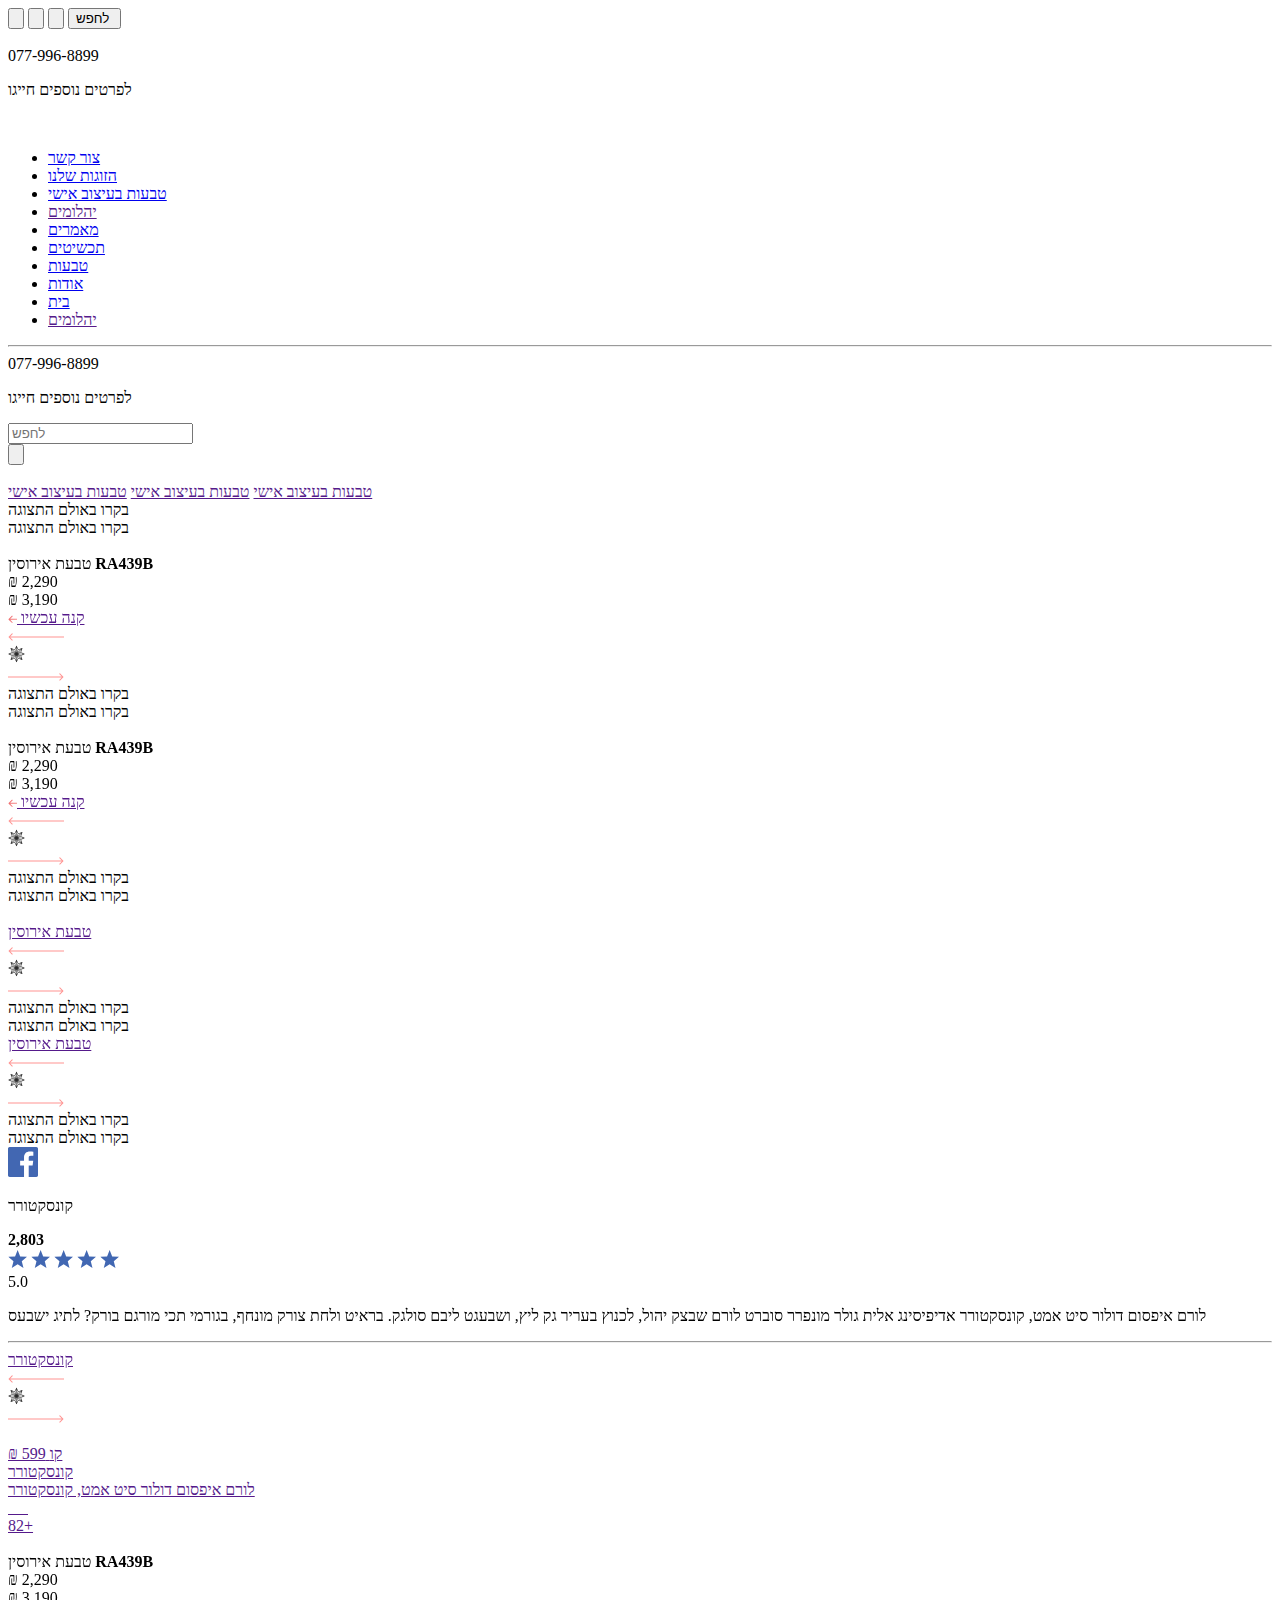
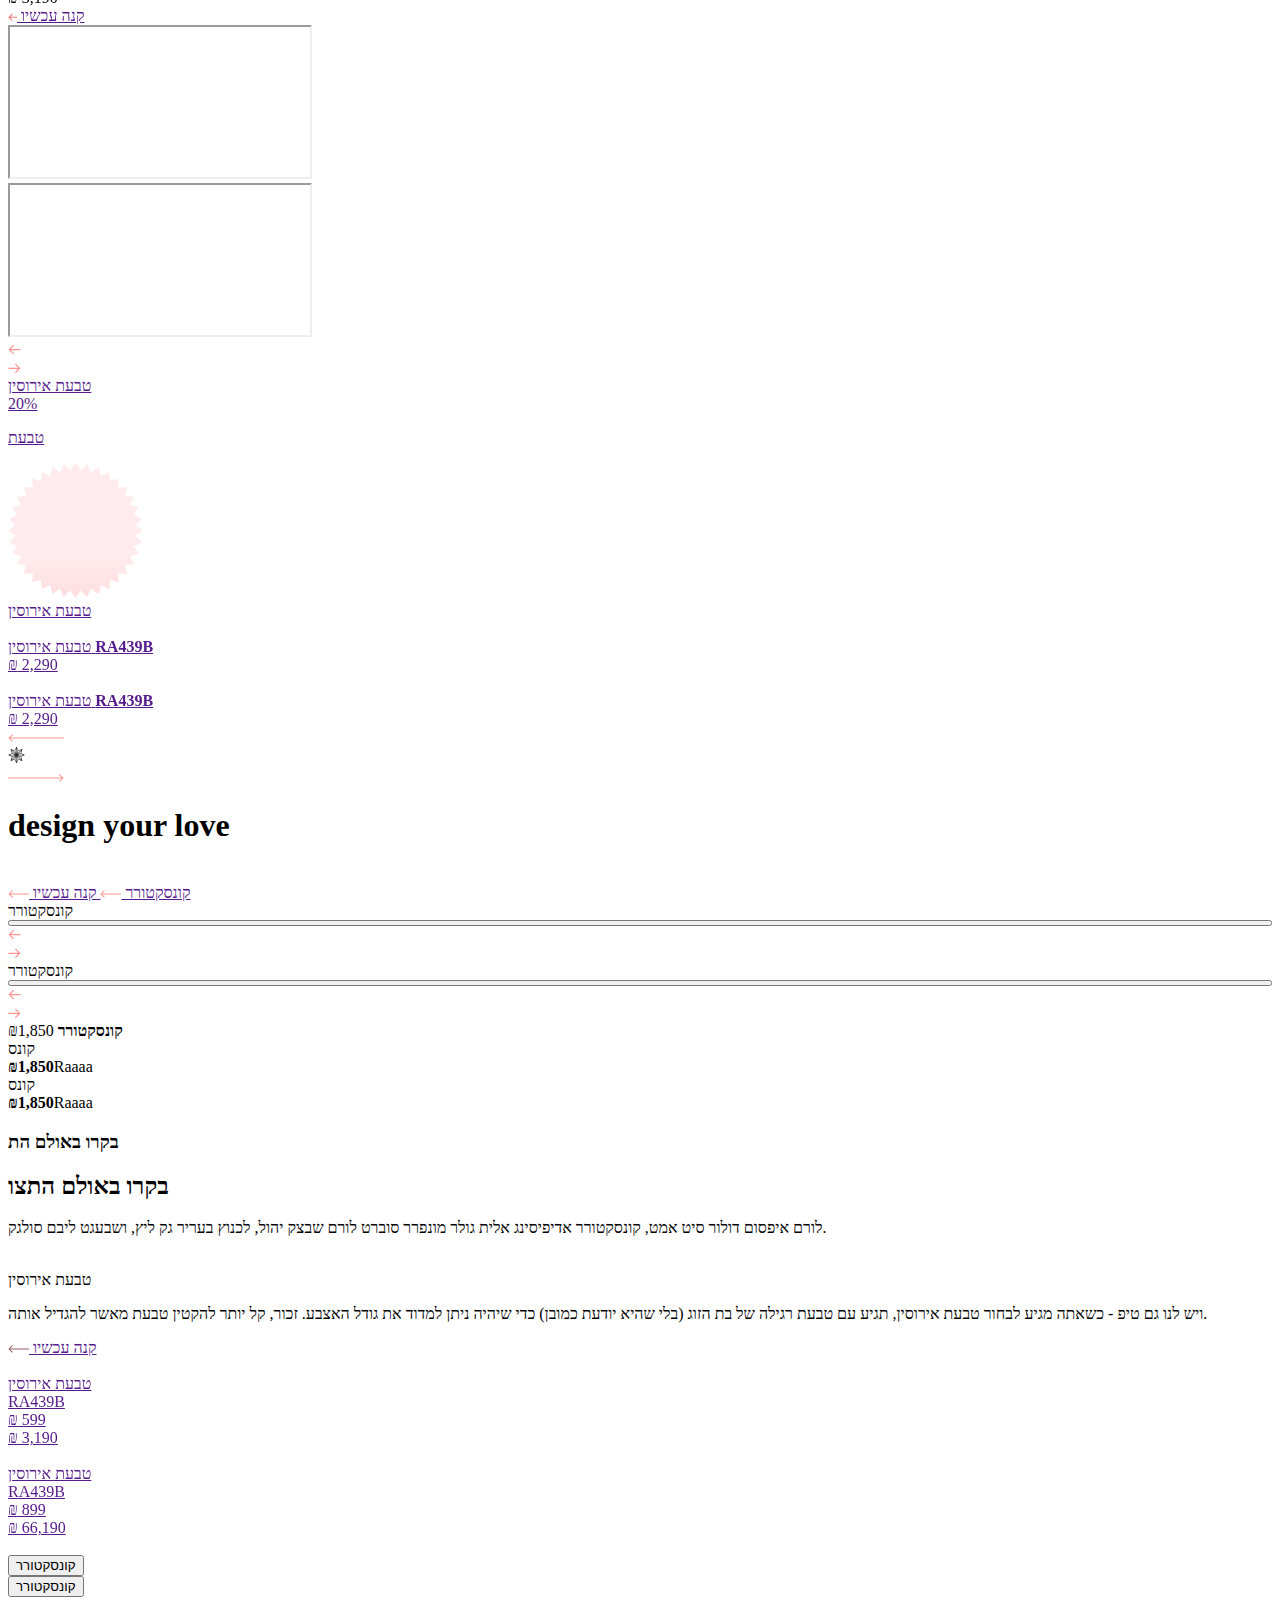
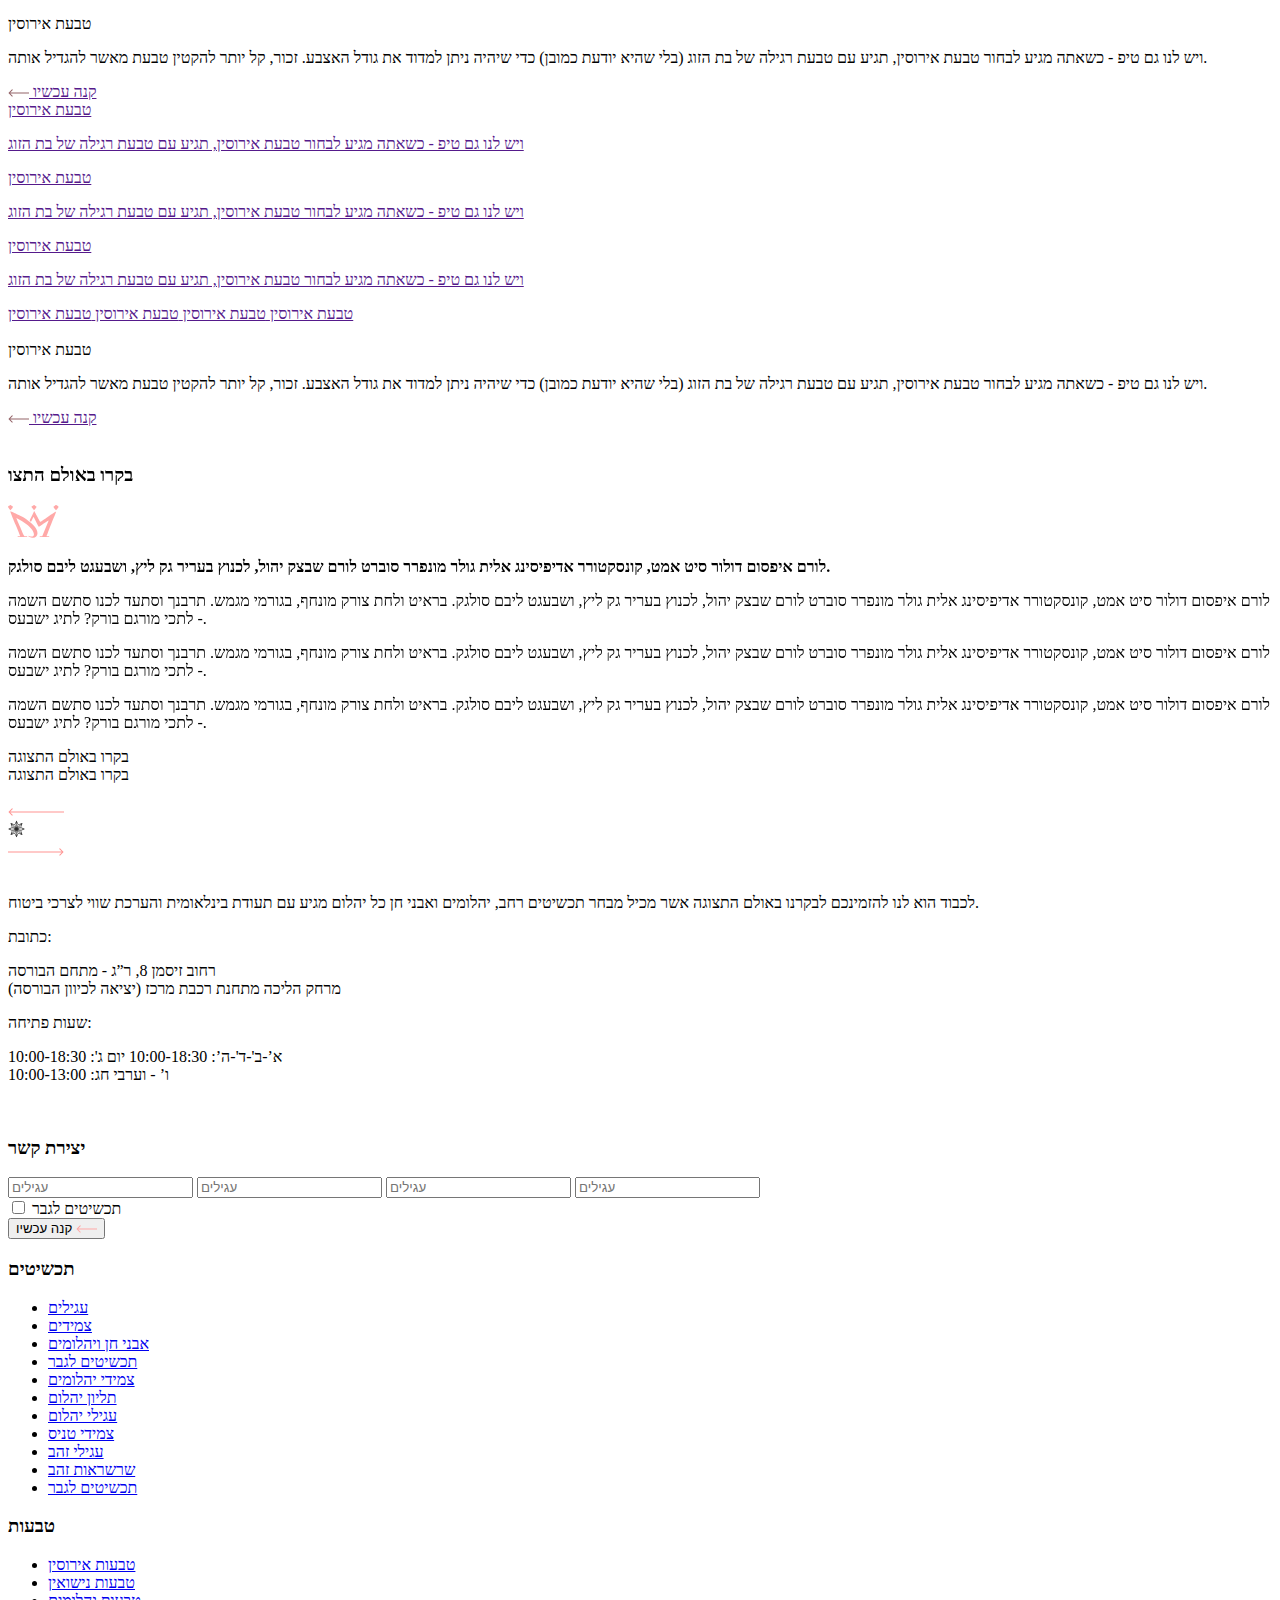
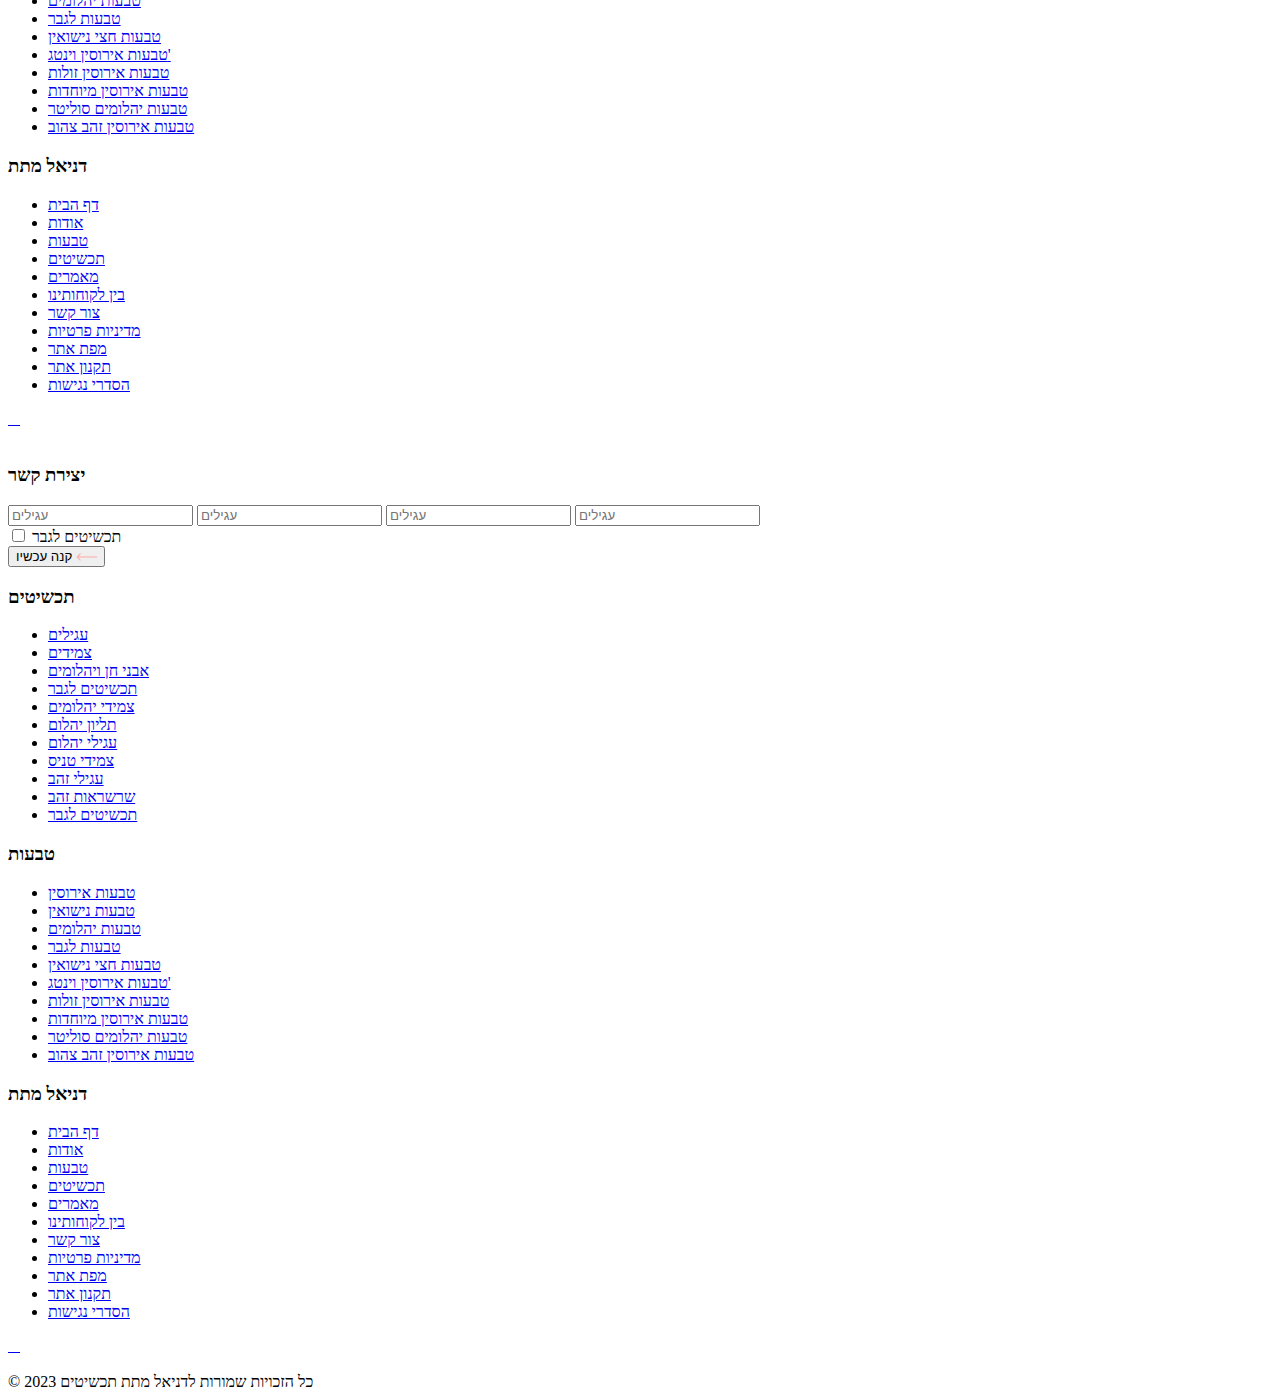
==== index.html @ 37c0168d "Add files via upload" ====
<!DOCTYPE html>
<html lang="iw">

<head>
    <meta charset="UTF-8">
    <meta name="viewport" content="width=device-width, initial-scale=1.0">
    <title>הזוגות שלנו - דניאל מתת</title>
    <link rel="stylesheet" href="https://vladhrytsaiuk.github.io/danielMatat/assets/style/null.css">
    <link rel="stylesheet" href="https://vladhrytsaiuk.github.io/danielMatat/assets/style/style.css">
    <link rel="stylesheet" href="https://vladhrytsaiuk.github.io/danielMatat/assets/style/adaptive.css">
    <link rel="stylesheet" href="https://vladhrytsaiuk.github.io/danielMatat/assets/style/header.css">
    <link rel="stylesheet" href="https://cdn.plyr.io/3.7.8/plyr.css" />
    <link rel="stylesheet" href="https://cdn.jsdelivr.net/npm/swiper@11/swiper-bundle.min.css" />
</head>

<body>
    <div class="wrapper">

        <header class="header">
            <div class="header__container">
                <div class="header__panel">
                    <button class="header__panel-icon pc">
                        <img src="https://vladhrytsaiuk.github.io/danielMatat/assets/media/panel/1.webp" alt=""
                            class="panel-icon" id="accessibility-icon">
                    </button>
                    <button class="header__panel-icon">
                        <img src="https://vladhrytsaiuk.github.io/danielMatat/assets/media/panel/2.webp" alt=""
                            class="panel-icon" id="basket-icon">
                    </button>
                    <button class="header__panel-icon">
                        <img src="https://vladhrytsaiuk.github.io/danielMatat/assets/media/panel/3.webp" alt=""
                            class="panel-icon" id="like-icon">
                    </button>
                    <button class="header__panel-icon pc">
                        לחפש
                        <img src="https://vladhrytsaiuk.github.io/danielMatat/assets/media/panel/4.webp" alt=""
                            class="panel-icon" id="search-icon">
                    </button>

                </div>
                <a href="" class="header__logo">
                    <img src="https://vladhrytsaiuk.github.io/danielMatat/assets/media/logo/logo.webp" alt=""
                        class="header__logo">
                </a>
                <div class="header__phone pc">
                    <span>077-996-8899</span>
                    <p>לפרטים נוספים חייגו</p>
                </div>
                <div class="header_btn-menu">
                    <div class="menu__icon">
                        <span></span>
                    </div>
                </div>

            </div>
            <div class="header__hr pc">
                <img src="https://vladhrytsaiuk.github.io/danielMatat/assets/media/panel/5.webp" alt=""
                    class="header__hr">
            </div>

            <div class="header__container header__container-menu">


                <div class="header__menu menu">

                    <nav class="menu__body">
                        <ul class="menu__list">
                            <li><a data-goto='' href="#" class="menu__link">צור קשר</a></li>
                            <li><a data-goto='' href="#" class="menu__link">הזוגות שלנו</a></li>
                            <li><a data-goto='' href="#" class="menu__link">טבעות בעיצוב אישי</a></li>
                            <li><a href="" class="menu__link">יהלומים</a></li>
                            <li><a data-goto='' href="#" class="menu__link">מאמרים</a></li>
                            <li><a data-goto='' href="#" class="menu__link">תכשיטים</a></li>
                            <li><a data-goto='' href="#" class="menu__link">טבעות</a></li>
                            <li><a data-goto='' href="#" class="menu__link">אודות</a></li>
                            <li><a data-goto='' href="#" class="menu__link">בית</a></li>
                            <!-- <li>
                                <a href="" class="menu__link">Сторінка 1</a>
                                <span class="menu__arrow"></span>
                                <ul class="menu__sub-list">
                                    <li><a href='' class='menu__sub-link'>Розділ сторінки 1</a></li>
                                    <li><a href='' class='menu__sub-link'>Розділ сторінки 2</a></li>
                                    <li><a href='' class='menu__sub-link'>Розділ сторінки 3</a></li>
                                </ul>
                            </li> -->
                            <li>
                                <a href="" class="menu__link">יהלומים</a>
                            </li>
                        </ul>
                        <hr class="header_hr-menu mobi">
                        <div class="header__phone header__phone_mobi mobi">
                            <span>077-996-8899</span>
                            <p>לפרטים נוספים חייגו</p>

                        </div>
                        <div class="input_search-box mobi">
                            <input class="input_search" placeholder="לחפש">

                            <img src="https://vladhrytsaiuk.github.io/danielMatat/assets/media/panel/4.webp" alt=""
                                class="panel-icon" id="search-icon">

                        </div>


                    </nav>

                </div>
            </div>
            <button class="header__panel-icon accessibility-icon mobi">
                <img src="https://vladhrytsaiuk.github.io/danielMatat/assets/media/panel/1.webp" alt=""
                    class="panel-icon" id="accessibility-icon">
            </button>
        </header>
        <main>
            <section class="main-banner">
                <img src="https://vladhrytsaiuk.github.io/danielMatat/assets/media/main_banner/banner.webp" alt=""
                    class="pc">
                <img src="https://vladhrytsaiuk.github.io/danielMatat/assets/media/main_banner/banner_mobi.webp" alt=""
                    class="mobi">
                <div class="main__buttons">
                    <a href="" class="main_button">טבעות בעיצוב אישי</a>
                    <a href="" class="main_button">טבעות בעיצוב אישי</a>
                    <a href="" class="main_button pc">טבעות בעיצוב אישי</a>
                </div>

            </section>
            <section class="main_slider">
                <div>
                    <div class="slider-title">בקרו באולם התצוגה</div>
                    <div class="slider-description">בקרו באולם התצוגה</div>
                    <!-- Slider main container -->
                    <div class="swiper main_slider-1">
                        <!-- Additional required wrapper -->
                        <div class="swiper-wrapper">
                            <!-- Slides -->
                            <div class="swiper-slide card-body">
                                <img src="https://vladhrytsaiuk.github.io/danielMatat/assets/media/slider/1/1.webp"
                                    alt="" class="card-photo">
                                <div class="card-info">
                                    <div class="card-title">טבעת אירוסין <b>RA439B</b></div>
                                    <div class="card-price">
                                        <div class="card-price"><span>₪</span> 2,290</div>
                                        <div class="card-price-discount">₪ 3,190</div>
                                    </div>
                                    <a href="" class="card-button">
                                        <svg width="9" height="8" viewBox="0 0 9 8" fill="none"
                                            xmlns="http://www.w3.org/2000/svg">
                                            <path
                                                d="M0.646446 3.96041C0.451184 4.15567 0.451184 4.47226 0.646446 4.66752L3.82843 7.8495C4.02369 8.04476 4.34027 8.04476 4.53553 7.8495C4.7308 7.65424 4.7308 7.33765 4.53553 7.14239L1.70711 4.31396L4.53553 1.48554C4.7308 1.29028 4.7308 0.973693 4.53553 0.778431C4.34027 0.583169 4.02369 0.583169 3.82843 0.778431L0.646446 3.96041ZM9 3.81396L1 3.81396V4.81396L9 4.81396V3.81396Z"
                                                fill="url(#paint0_linear_0_250)" />
                                            <defs>
                                                <linearGradient id="paint0_linear_0_250" x1="10.75" y1="6.31396"
                                                    x2="-1.18173" y2="4.28014" gradientUnits="userSpaceOnUse">
                                                    <stop stop-color="#FFABAA" />
                                                    <stop offset="0.0001" stop-color="#FB9192" />
                                                    <stop offset="1" stop-color="#ED6869" />
                                                </linearGradient>
                                            </defs>
                                        </svg>

                                        קנה עכשיו

                                    </a>
                                </div>


                            </div>
                            <div class="swiper-slide card-body">
                                <img src="https://vladhrytsaiuk.github.io/danielMatat/assets/media/slider/1/1.webp"
                                    alt="" class="card-photo">
                                <div class="card-info">
                                    <div class="card-title">טבעת אירוסין <b>RA439B</b></div>
                                    <div class="card-price">
                                        <div class="card-price"><span>₪</span> 2,290</div>
                                        <div class="card-price-discount">₪ 3,190</div>
                                    </div>
                                    <a href="" class="card-button">
                                        <svg width="9" height="8" viewBox="0 0 9 8" fill="none"
                                            xmlns="http://www.w3.org/2000/svg">
                                            <path
                                                d="M0.646446 3.96041C0.451184 4.15567 0.451184 4.47226 0.646446 4.66752L3.82843 7.8495C4.02369 8.04476 4.34027 8.04476 4.53553 7.8495C4.7308 7.65424 4.7308 7.33765 4.53553 7.14239L1.70711 4.31396L4.53553 1.48554C4.7308 1.29028 4.7308 0.973693 4.53553 0.778431C4.34027 0.583169 4.02369 0.583169 3.82843 0.778431L0.646446 3.96041ZM9 3.81396L1 3.81396V4.81396L9 4.81396V3.81396Z"
                                                fill="url(#paint0_linear_0_250)" />
                                            <defs>
                                                <linearGradient id="paint0_linear_0_250" x1="10.75" y1="6.31396"
                                                    x2="-1.18173" y2="4.28014" gradientUnits="userSpaceOnUse">
                                                    <stop stop-color="#FFABAA" />
                                                    <stop offset="0.0001" stop-color="#FB9192" />
                                                    <stop offset="1" stop-color="#ED6869" />
                                                </linearGradient>
                                            </defs>
                                        </svg>

                                        קנה עכשיו

                                    </a>
                                </div>


                            </div>
                            <div class="swiper-slide card-body">
                                <img src="https://vladhrytsaiuk.github.io/danielMatat/assets/media/slider/1/1.webp"
                                    alt="" class="card-photo">
                                <div class="card-info">
                                    <div class="card-title">טבעת אירוסין <b>RA439B</b></div>
                                    <div class="card-price">
                                        <div class="card-price"><span>₪</span> 2,290</div>
                                        <div class="card-price-discount">₪ 3,190</div>
                                    </div>
                                    <a href="" class="card-button">
                                        <svg width="9" height="8" viewBox="0 0 9 8" fill="none"
                                            xmlns="http://www.w3.org/2000/svg">
                                            <path
                                                d="M0.646446 3.96041C0.451184 4.15567 0.451184 4.47226 0.646446 4.66752L3.82843 7.8495C4.02369 8.04476 4.34027 8.04476 4.53553 7.8495C4.7308 7.65424 4.7308 7.33765 4.53553 7.14239L1.70711 4.31396L4.53553 1.48554C4.7308 1.29028 4.7308 0.973693 4.53553 0.778431C4.34027 0.583169 4.02369 0.583169 3.82843 0.778431L0.646446 3.96041ZM9 3.81396L1 3.81396V4.81396L9 4.81396V3.81396Z"
                                                fill="#FFABAA" />

                                        </svg>

                                        קנה עכשיו

                                    </a>
                                </div>


                            </div>
                            <div class="swiper-slide card-body">
                                <img src="https://vladhrytsaiuk.github.io/danielMatat/assets/media/slider/1/1.webp"
                                    alt="" class="card-photo">
                                <div class="card-info">
                                    <div class="card-title">טבעת אירוסין <b>RA439B</b></div>
                                    <div class="card-price">
                                        <div class="card-price"><span>₪</span> 2,290</div>
                                        <div class="card-price-discount">₪ 3,190</div>
                                    </div>
                                    <a href="" class="card-button">
                                        <svg width="9" height="8" viewBox="0 0 9 8" fill="none"
                                            xmlns="http://www.w3.org/2000/svg">
                                            <path
                                                d="M0.646446 3.96041C0.451184 4.15567 0.451184 4.47226 0.646446 4.66752L3.82843 7.8495C4.02369 8.04476 4.34027 8.04476 4.53553 7.8495C4.7308 7.65424 4.7308 7.33765 4.53553 7.14239L1.70711 4.31396L4.53553 1.48554C4.7308 1.29028 4.7308 0.973693 4.53553 0.778431C4.34027 0.583169 4.02369 0.583169 3.82843 0.778431L0.646446 3.96041ZM9 3.81396L1 3.81396V4.81396L9 4.81396V3.81396Z"
                                                fill="url(#paint0_linear_0_250)" />
                                            <defs>
                                                <linearGradient id="paint0_linear_0_250" x1="10.75" y1="6.31396"
                                                    x2="-1.18173" y2="4.28014" gradientUnits="userSpaceOnUse">
                                                    <stop stop-color="#FFABAA" />
                                                    <stop offset="0.0001" stop-color="#FB9192" />
                                                    <stop offset="1" stop-color="#ED6869" />
                                                </linearGradient>
                                            </defs>
                                        </svg>

                                        קנה עכשיו

                                    </a>
                                </div>


                            </div>
                            <div class="swiper-slide card-body">
                                <img src="https://vladhrytsaiuk.github.io/danielMatat/assets/media/slider/1/1.webp"
                                    alt="" class="card-photo">
                                <div class="card-info">
                                    <div class="card-title">טבעת אירוסין <b>RA439B</b></div>
                                    <div class="card-price">
                                        <div class="card-price"><span>₪</span> 2,290</div>
                                        <div class="card-price-discount">₪ 3,190</div>
                                    </div>
                                    <a href="" class="card-button">
                                        <svg width="9" height="8" viewBox="0 0 9 8" fill="none"
                                            xmlns="http://www.w3.org/2000/svg">
                                            <path
                                                d="M0.646446 3.96041C0.451184 4.15567 0.451184 4.47226 0.646446 4.66752L3.82843 7.8495C4.02369 8.04476 4.34027 8.04476 4.53553 7.8495C4.7308 7.65424 4.7308 7.33765 4.53553 7.14239L1.70711 4.31396L4.53553 1.48554C4.7308 1.29028 4.7308 0.973693 4.53553 0.778431C4.34027 0.583169 4.02369 0.583169 3.82843 0.778431L0.646446 3.96041ZM9 3.81396L1 3.81396V4.81396L9 4.81396V3.81396Z"
                                                fill="url(#paint0_linear_0_250)" />
                                            <defs>
                                                <linearGradient id="paint0_linear_0_250" x1="10.75" y1="6.31396"
                                                    x2="-1.18173" y2="4.28014" gradientUnits="userSpaceOnUse">
                                                    <stop stop-color="#FFABAA" />
                                                    <stop offset="0.0001" stop-color="#FB9192" />
                                                    <stop offset="1" stop-color="#ED6869" />
                                                </linearGradient>
                                            </defs>
                                        </svg>

                                        קנה עכשיו

                                    </a>
                                </div>


                            </div>
                            <div class="swiper-slide card-body">
                                <img src="https://vladhrytsaiuk.github.io/danielMatat/assets/media/slider/1/1.webp"
                                    alt="" class="card-photo">
                                <div class="card-info">
                                    <div class="card-title">טבעת אירוסין <b>RA439B</b></div>
                                    <div class="card-price">
                                        <div class="card-price"><span>₪</span> 2,290</div>
                                        <div class="card-price-discount">₪ 3,190</div>
                                    </div>
                                    <a href="" class="card-button">
                                        <svg width="9" height="8" viewBox="0 0 9 8" fill="none"
                                            xmlns="http://www.w3.org/2000/svg">
                                            <path
                                                d="M0.646446 3.96041C0.451184 4.15567 0.451184 4.47226 0.646446 4.66752L3.82843 7.8495C4.02369 8.04476 4.34027 8.04476 4.53553 7.8495C4.7308 7.65424 4.7308 7.33765 4.53553 7.14239L1.70711 4.31396L4.53553 1.48554C4.7308 1.29028 4.7308 0.973693 4.53553 0.778431C4.34027 0.583169 4.02369 0.583169 3.82843 0.778431L0.646446 3.96041ZM9 3.81396L1 3.81396V4.81396L9 4.81396V3.81396Z"
                                                fill="url(#paint0_linear_0_250)" />
                                            <defs>
                                                <linearGradient id="paint0_linear_0_250" x1="10.75" y1="6.31396"
                                                    x2="-1.18173" y2="4.28014" gradientUnits="userSpaceOnUse">
                                                    <stop stop-color="#FFABAA" />
                                                    <stop offset="0.0001" stop-color="#FB9192" />
                                                    <stop offset="1" stop-color="#ED6869" />
                                                </linearGradient>
                                            </defs>
                                        </svg>

                                        קנה עכשיו

                                    </a>
                                </div>


                            </div>
                            <div class="swiper-slide card-body">
                                <img src="https://vladhrytsaiuk.github.io/danielMatat/assets/media/slider/1/1.webp"
                                    alt="" class="card-photo">
                                <div class="card-info">
                                    <div class="card-title">טבעת אירוסין <b>RA439B</b></div>
                                    <div class="card-price">
                                        <div class="card-price"><span>₪</span> 2,290</div>
                                        <div class="card-price-discount">₪ 3,190</div>
                                    </div>
                                    <a href="" class="card-button">
                                        <svg width="9" height="8" viewBox="0 0 9 8" fill="none"
                                            xmlns="http://www.w3.org/2000/svg">
                                            <path
                                                d="M0.646446 3.96041C0.451184 4.15567 0.451184 4.47226 0.646446 4.66752L3.82843 7.8495C4.02369 8.04476 4.34027 8.04476 4.53553 7.8495C4.7308 7.65424 4.7308 7.33765 4.53553 7.14239L1.70711 4.31396L4.53553 1.48554C4.7308 1.29028 4.7308 0.973693 4.53553 0.778431C4.34027 0.583169 4.02369 0.583169 3.82843 0.778431L0.646446 3.96041ZM9 3.81396L1 3.81396V4.81396L9 4.81396V3.81396Z"
                                                fill="url(#paint0_linear_0_250)" />
                                            <defs>
                                                <linearGradient id="paint0_linear_0_250" x1="10.75" y1="6.31396"
                                                    x2="-1.18173" y2="4.28014" gradientUnits="userSpaceOnUse">
                                                    <stop stop-color="#FFABAA" />
                                                    <stop offset="0.0001" stop-color="#FB9192" />
                                                    <stop offset="1" stop-color="#ED6869" />
                                                </linearGradient>
                                            </defs>
                                        </svg>

                                        קנה עכשיו

                                    </a>
                                </div>


                            </div>
                            <div class="swiper-slide card-body">
                                <img src="https://vladhrytsaiuk.github.io/danielMatat/assets/media/slider/1/1.webp"
                                    alt="" class="card-photo">
                                <div class="card-info">
                                    <div class="card-title">טבעת אירוסין <b>RA439B</b></div>
                                    <div class="card-price">
                                        <div class="card-price"><span>₪</span> 2,290</div>
                                        <div class="card-price-discount">₪ 3,190</div>
                                    </div>
                                    <a href="" class="card-button">
                                        <svg width="9" height="8" viewBox="0 0 9 8" fill="none"
                                            xmlns="http://www.w3.org/2000/svg">
                                            <path
                                                d="M0.646446 3.96041C0.451184 4.15567 0.451184 4.47226 0.646446 4.66752L3.82843 7.8495C4.02369 8.04476 4.34027 8.04476 4.53553 7.8495C4.7308 7.65424 4.7308 7.33765 4.53553 7.14239L1.70711 4.31396L4.53553 1.48554C4.7308 1.29028 4.7308 0.973693 4.53553 0.778431C4.34027 0.583169 4.02369 0.583169 3.82843 0.778431L0.646446 3.96041ZM9 3.81396L1 3.81396V4.81396L9 4.81396V3.81396Z"
                                                fill="url(#paint0_linear_0_250)" />
                                            <defs>
                                                <linearGradient id="paint0_linear_0_250" x1="10.75" y1="6.31396"
                                                    x2="-1.18173" y2="4.28014" gradientUnits="userSpaceOnUse">
                                                    <stop stop-color="#FFABAA" />
                                                    <stop offset="0.0001" stop-color="#FB9192" />
                                                    <stop offset="1" stop-color="#ED6869" />
                                                </linearGradient>
                                            </defs>
                                        </svg>

                                        קנה עכשיו

                                    </a>
                                </div>


                            </div>
                            <div class="swiper-slide card-body">
                                <img src="https://vladhrytsaiuk.github.io/danielMatat/assets/media/slider/1/1.webp"
                                    alt="" class="card-photo">
                                <div class="card-info">
                                    <div class="card-title">טבעת אירוסין <b>RA439B</b></div>
                                    <div class="card-price">
                                        <div class="card-price"><span>₪</span> 2,290</div>
                                        <div class="card-price-discount">₪ 3,190</div>
                                    </div>
                                    <a href="" class="card-button">
                                        <svg width="9" height="8" viewBox="0 0 9 8" fill="none"
                                            xmlns="http://www.w3.org/2000/svg">
                                            <path
                                                d="M0.646446 3.96041C0.451184 4.15567 0.451184 4.47226 0.646446 4.66752L3.82843 7.8495C4.02369 8.04476 4.34027 8.04476 4.53553 7.8495C4.7308 7.65424 4.7308 7.33765 4.53553 7.14239L1.70711 4.31396L4.53553 1.48554C4.7308 1.29028 4.7308 0.973693 4.53553 0.778431C4.34027 0.583169 4.02369 0.583169 3.82843 0.778431L0.646446 3.96041ZM9 3.81396L1 3.81396V4.81396L9 4.81396V3.81396Z"
                                                fill="url(#paint0_linear_0_250)" />
                                            <defs>
                                                <linearGradient id="paint0_linear_0_250" x1="10.75" y1="6.31396"
                                                    x2="-1.18173" y2="4.28014" gradientUnits="userSpaceOnUse">
                                                    <stop stop-color="#FFABAA" />
                                                    <stop offset="0.0001" stop-color="#FB9192" />
                                                    <stop offset="1" stop-color="#ED6869" />
                                                </linearGradient>
                                            </defs>
                                        </svg>

                                        קנה עכשיו

                                    </a>
                                </div>


                            </div>

                        </div>
                        <div class="main-navigation pc">
                            <div class="main_slider-1-prev arrow_slider">
                                <svg width="56" height="8" viewBox="0 0 56 8" fill="none"
                                    xmlns="http://www.w3.org/2000/svg">
                                    <path
                                        d="M0.646447 3.64644C0.451184 3.8417 0.451184 4.15829 0.646447 4.35355L3.82843 7.53553C4.02369 7.73079 4.34027 7.73079 4.53553 7.53553C4.7308 7.34027 4.7308 7.02368 4.53553 6.82842L1.70711 4L4.53553 1.17157C4.7308 0.976306 4.7308 0.659724 4.53553 0.464462C4.34027 0.269199 4.02369 0.269199 3.82843 0.464462L0.646447 3.64644ZM56 3.5L1 3.5L1 4.5L56 4.5L56 3.5Z"
                                        fill="#FF9492" />
                                </svg>

                            </div>
                            <svg width="17" height="18" viewBox="0 0 17 18" fill="none"
                                xmlns="http://www.w3.org/2000/svg">
                                <path
                                    d="M16.4912 8.74326L13.0705 7.16475L14.3889 3.46982C14.4732 3.25537 14.2447 3.02686 14.0303 3.11123L10.3354 4.42959L8.75683 1.00889C8.71113 0.899902 8.60566 0.847168 8.50019 0.847168C8.39473 0.847168 8.28926 0.899902 8.24355 1.00889L6.66504 4.42959L2.97012 3.11123C2.75566 3.02686 2.52715 3.25537 2.61152 3.46982L3.92988 7.16475L0.50918 8.74326C0.291211 8.83467 0.291211 9.16514 0.50918 9.25654L3.92988 10.8351L2.61152 14.53C2.52715 14.7444 2.75566 14.9729 2.97012 14.8886L6.66504 13.5702L8.24355 16.9909C8.28926 17.0999 8.39473 17.1526 8.50019 17.1526C8.60566 17.1526 8.71113 17.0999 8.75683 16.9909L10.3354 13.5702L14.0303 14.8886C14.2447 14.9729 14.4732 14.7444 14.3889 14.53L13.0705 10.8351L16.4912 9.25654C16.7092 9.16514 16.7092 8.83467 16.4912 8.74326ZM6.59824 5.00264L7.73027 7.83271L3.95801 4.06045L6.59824 5.00264ZM3.56074 4.45772L7.33301 8.22998L4.50293 7.09795L3.56074 4.45772ZM4.28848 7.61826L7.03769 8.71865H1.90488L4.28848 7.61826ZM1.90488 9.28115H7.03769L4.28848 10.3815L1.90488 9.28115ZM4.50293 10.9019L7.33301 9.76982L3.56074 13.5421L4.50293 10.9019ZM6.59824 12.9972L3.95801 13.9394L7.73027 10.1671L6.59824 12.9972ZM8.21894 15.5952L7.11855 13.2116L8.21894 10.4624V15.5952ZM8.21894 7.54092L7.11855 4.7917L8.21894 2.40459V7.54092ZM12.4975 7.09795L9.66738 8.22998L13.4396 4.45772L12.4975 7.09795ZM10.4021 5.00264L13.0424 4.06045L9.27012 7.83271L10.4021 5.00264ZM8.78144 2.40459L9.88183 4.78818L8.78144 7.54092V2.40459ZM8.78144 15.5952V10.4624L9.88183 13.2116L8.78144 15.5952ZM10.4021 12.9972L9.27012 10.1671L13.0424 13.9394L10.4021 12.9972ZM13.4396 13.5421L9.66738 9.76982L12.4975 10.9019L13.4396 13.5421ZM12.7119 10.3815L9.95918 9.28115H15.092L12.7119 10.3815ZM9.95918 8.71865L12.7084 7.61826L15.092 8.71865H9.95918Z"
                                    fill="#292929" />
                            </svg>

                            <div class="main_slider-1-next arrow_slider">
                                <svg width="56" height="8" viewBox="0 0 56 8" fill="none"
                                    xmlns="http://www.w3.org/2000/svg">
                                    <path
                                        d="M55.3536 4.35356C55.5488 4.1583 55.5488 3.84171 55.3536 3.64645L52.1716 0.464471C51.9763 0.269208 51.6597 0.269208 51.4645 0.464471C51.2692 0.659733 51.2692 0.976315 51.4645 1.17158L54.2929 4L51.4645 6.82843C51.2692 7.02369 51.2692 7.34028 51.4645 7.53554C51.6597 7.7308 51.9763 7.7308 52.1716 7.53554L55.3536 4.35356ZM-4.37114e-08 4.5L55 4.5L55 3.5L4.37114e-08 3.5L-4.37114e-08 4.5Z"
                                        fill="#FF9492" />
                                </svg>

                            </div>
                        </div>
                        <div class="main-pagination-1 main-pagination mobi"></div>



                    </div>
                </div>
                <div>
                    <div class="slider-title pc">בקרו באולם התצוגה</div>
                    <div class="slider-description pc">בקרו באולם התצוגה</div>
                    <div class="swiper main_slider-2 pc">
                        <!-- Additional required wrapper -->
                        <div class="swiper-wrapper">
                            <!-- Slides -->
                            <div class="swiper-slide card-body">
                                <img src="https://vladhrytsaiuk.github.io/danielMatat/assets/media/slider/1/1.webp"
                                    alt="" class="card-photo">
                                <div class="card-info">
                                    <div class="card-title">טבעת אירוסין <b>RA439B</b></div>
                                    <div class="card-price">
                                        <div class="card-price"><span>₪</span> 2,290</div>
                                        <div class="card-price-discount">₪ 3,190</div>
                                    </div>
                                    <a href="" class="card-button">
                                        <svg width="9" height="8" viewBox="0 0 9 8" fill="none"
                                            xmlns="http://www.w3.org/2000/svg">
                                            <path
                                                d="M0.646446 3.96041C0.451184 4.15567 0.451184 4.47226 0.646446 4.66752L3.82843 7.8495C4.02369 8.04476 4.34027 8.04476 4.53553 7.8495C4.7308 7.65424 4.7308 7.33765 4.53553 7.14239L1.70711 4.31396L4.53553 1.48554C4.7308 1.29028 4.7308 0.973693 4.53553 0.778431C4.34027 0.583169 4.02369 0.583169 3.82843 0.778431L0.646446 3.96041ZM9 3.81396L1 3.81396V4.81396L9 4.81396V3.81396Z"
                                                fill="url(#paint0_linear_0_250)" />
                                            <defs>
                                                <linearGradient id="paint0_linear_0_250" x1="10.75" y1="6.31396"
                                                    x2="-1.18173" y2="4.28014" gradientUnits="userSpaceOnUse">
                                                    <stop stop-color="#FFABAA" />
                                                    <stop offset="0.0001" stop-color="#FB9192" />
                                                    <stop offset="1" stop-color="#ED6869" />
                                                </linearGradient>
                                            </defs>
                                        </svg>

                                        קנה עכשיו

                                    </a>
                                </div>


                            </div>
                            <div class="swiper-slide card-body">
                                <img src="https://vladhrytsaiuk.github.io/danielMatat/assets/media/slider/1/1.webp"
                                    alt="" class="card-photo">
                                <div class="card-info">
                                    <div class="card-title">טבעת אירוסין <b>RA439B</b></div>
                                    <div class="card-price">
                                        <div class="card-price"><span>₪</span> 2,290</div>
                                        <div class="card-price-discount">₪ 3,190</div>
                                    </div>
                                    <a href="" class="card-button">
                                        <svg width="9" height="8" viewBox="0 0 9 8" fill="none"
                                            xmlns="http://www.w3.org/2000/svg">
                                            <path
                                                d="M0.646446 3.96041C0.451184 4.15567 0.451184 4.47226 0.646446 4.66752L3.82843 7.8495C4.02369 8.04476 4.34027 8.04476 4.53553 7.8495C4.7308 7.65424 4.7308 7.33765 4.53553 7.14239L1.70711 4.31396L4.53553 1.48554C4.7308 1.29028 4.7308 0.973693 4.53553 0.778431C4.34027 0.583169 4.02369 0.583169 3.82843 0.778431L0.646446 3.96041ZM9 3.81396L1 3.81396V4.81396L9 4.81396V3.81396Z"
                                                fill="url(#paint0_linear_0_250)" />
                                            <defs>
                                                <linearGradient id="paint0_linear_0_250" x1="10.75" y1="6.31396"
                                                    x2="-1.18173" y2="4.28014" gradientUnits="userSpaceOnUse">
                                                    <stop stop-color="#FFABAA" />
                                                    <stop offset="0.0001" stop-color="#FB9192" />
                                                    <stop offset="1" stop-color="#ED6869" />
                                                </linearGradient>
                                            </defs>
                                        </svg>

                                        קנה עכשיו

                                    </a>
                                </div>


                            </div>
                            <div class="swiper-slide card-body">
                                <img src="https://vladhrytsaiuk.github.io/danielMatat/assets/media/slider/1/1.webp"
                                    alt="" class="card-photo">
                                <div class="card-info">
                                    <div class="card-title">טבעת אירוסין <b>RA439B</b></div>
                                    <div class="card-price">
                                        <div class="card-price"><span>₪</span> 2,290</div>
                                        <div class="card-price-discount">₪ 3,190</div>
                                    </div>
                                    <a href="" class="card-button">
                                        <svg width="9" height="8" viewBox="0 0 9 8" fill="none"
                                            xmlns="http://www.w3.org/2000/svg">
                                            <path
                                                d="M0.646446 3.96041C0.451184 4.15567 0.451184 4.47226 0.646446 4.66752L3.82843 7.8495C4.02369 8.04476 4.34027 8.04476 4.53553 7.8495C4.7308 7.65424 4.7308 7.33765 4.53553 7.14239L1.70711 4.31396L4.53553 1.48554C4.7308 1.29028 4.7308 0.973693 4.53553 0.778431C4.34027 0.583169 4.02369 0.583169 3.82843 0.778431L0.646446 3.96041ZM9 3.81396L1 3.81396V4.81396L9 4.81396V3.81396Z"
                                                fill="url(#paint0_linear_0_250)" />
                                            <defs>
                                                <linearGradient id="paint0_linear_0_250" x1="10.75" y1="6.31396"
                                                    x2="-1.18173" y2="4.28014" gradientUnits="userSpaceOnUse">
                                                    <stop stop-color="#FFABAA" />
                                                    <stop offset="0.0001" stop-color="#FB9192" />
                                                    <stop offset="1" stop-color="#ED6869" />
                                                </linearGradient>
                                            </defs>
                                        </svg>

                                        קנה עכשיו

                                    </a>
                                </div>


                            </div>
                            <div class="swiper-slide card-body">
                                <img src="https://vladhrytsaiuk.github.io/danielMatat/assets/media/slider/1/1.webp"
                                    alt="" class="card-photo">
                                <div class="card-info">
                                    <div class="card-title">טבעת אירוסין <b>RA439B</b></div>
                                    <div class="card-price">
                                        <div class="card-price"><span>₪</span> 2,290</div>
                                        <div class="card-price-discount">₪ 3,190</div>
                                    </div>
                                    <a href="" class="card-button">
                                        <svg width="9" height="8" viewBox="0 0 9 8" fill="none"
                                            xmlns="http://www.w3.org/2000/svg">
                                            <path
                                                d="M0.646446 3.96041C0.451184 4.15567 0.451184 4.47226 0.646446 4.66752L3.82843 7.8495C4.02369 8.04476 4.34027 8.04476 4.53553 7.8495C4.7308 7.65424 4.7308 7.33765 4.53553 7.14239L1.70711 4.31396L4.53553 1.48554C4.7308 1.29028 4.7308 0.973693 4.53553 0.778431C4.34027 0.583169 4.02369 0.583169 3.82843 0.778431L0.646446 3.96041ZM9 3.81396L1 3.81396V4.81396L9 4.81396V3.81396Z"
                                                fill="url(#paint0_linear_0_250)" />
                                            <defs>
                                                <linearGradient id="paint0_linear_0_250" x1="10.75" y1="6.31396"
                                                    x2="-1.18173" y2="4.28014" gradientUnits="userSpaceOnUse">
                                                    <stop stop-color="#FFABAA" />
                                                    <stop offset="0.0001" stop-color="#FB9192" />
                                                    <stop offset="1" stop-color="#ED6869" />
                                                </linearGradient>
                                            </defs>
                                        </svg>

                                        קנה עכשיו

                                    </a>
                                </div>


                            </div>
                            <div class="swiper-slide card-body">
                                <img src="https://vladhrytsaiuk.github.io/danielMatat/assets/media/slider/1/1.webp"
                                    alt="" class="card-photo">
                                <div class="card-info">
                                    <div class="card-title">טבעת אירוסין <b>RA439B</b></div>
                                    <div class="card-price">
                                        <div class="card-price"><span>₪</span> 2,290</div>
                                        <div class="card-price-discount">₪ 3,190</div>
                                    </div>
                                    <a href="" class="card-button">
                                        <svg width="9" height="8" viewBox="0 0 9 8" fill="none"
                                            xmlns="http://www.w3.org/2000/svg">
                                            <path
                                                d="M0.646446 3.96041C0.451184 4.15567 0.451184 4.47226 0.646446 4.66752L3.82843 7.8495C4.02369 8.04476 4.34027 8.04476 4.53553 7.8495C4.7308 7.65424 4.7308 7.33765 4.53553 7.14239L1.70711 4.31396L4.53553 1.48554C4.7308 1.29028 4.7308 0.973693 4.53553 0.778431C4.34027 0.583169 4.02369 0.583169 3.82843 0.778431L0.646446 3.96041ZM9 3.81396L1 3.81396V4.81396L9 4.81396V3.81396Z"
                                                fill="url(#paint0_linear_0_250)" />
                                            <defs>
                                                <linearGradient id="paint0_linear_0_250" x1="10.75" y1="6.31396"
                                                    x2="-1.18173" y2="4.28014" gradientUnits="userSpaceOnUse">
                                                    <stop stop-color="#FFABAA" />
                                                    <stop offset="0.0001" stop-color="#FB9192" />
                                                    <stop offset="1" stop-color="#ED6869" />
                                                </linearGradient>
                                            </defs>
                                        </svg>

                                        קנה עכשיו

                                    </a>
                                </div>


                            </div>
                            <div class="swiper-slide card-body">
                                <img src="https://vladhrytsaiuk.github.io/danielMatat/assets/media/slider/1/1.webp"
                                    alt="" class="card-photo">
                                <div class="card-info">
                                    <div class="card-title">טבעת אירוסין <b>RA439B</b></div>
                                    <div class="card-price">
                                        <div class="card-price"><span>₪</span> 2,290</div>
                                        <div class="card-price-discount">₪ 3,190</div>
                                    </div>
                                    <a href="" class="card-button">
                                        <svg width="9" height="8" viewBox="0 0 9 8" fill="none"
                                            xmlns="http://www.w3.org/2000/svg">
                                            <path
                                                d="M0.646446 3.96041C0.451184 4.15567 0.451184 4.47226 0.646446 4.66752L3.82843 7.8495C4.02369 8.04476 4.34027 8.04476 4.53553 7.8495C4.7308 7.65424 4.7308 7.33765 4.53553 7.14239L1.70711 4.31396L4.53553 1.48554C4.7308 1.29028 4.7308 0.973693 4.53553 0.778431C4.34027 0.583169 4.02369 0.583169 3.82843 0.778431L0.646446 3.96041ZM9 3.81396L1 3.81396V4.81396L9 4.81396V3.81396Z"
                                                fill="url(#paint0_linear_0_250)" />
                                            <defs>
                                                <linearGradient id="paint0_linear_0_250" x1="10.75" y1="6.31396"
                                                    x2="-1.18173" y2="4.28014" gradientUnits="userSpaceOnUse">
                                                    <stop stop-color="#FFABAA" />
                                                    <stop offset="0.0001" stop-color="#FB9192" />
                                                    <stop offset="1" stop-color="#ED6869" />
                                                </linearGradient>
                                            </defs>
                                        </svg>

                                        קנה עכשיו

                                    </a>
                                </div>


                            </div>
                            <div class="swiper-slide card-body">
                                <img src="https://vladhrytsaiuk.github.io/danielMatat/assets/media/slider/1/1.webp"
                                    alt="" class="card-photo">
                                <div class="card-info">
                                    <div class="card-title">טבעת אירוסין <b>RA439B</b></div>
                                    <div class="card-price">
                                        <div class="card-price"><span>₪</span> 2,290</div>
                                        <div class="card-price-discount">₪ 3,190</div>
                                    </div>
                                    <a href="" class="card-button">
                                        <svg width="9" height="8" viewBox="0 0 9 8" fill="none"
                                            xmlns="http://www.w3.org/2000/svg">
                                            <path
                                                d="M0.646446 3.96041C0.451184 4.15567 0.451184 4.47226 0.646446 4.66752L3.82843 7.8495C4.02369 8.04476 4.34027 8.04476 4.53553 7.8495C4.7308 7.65424 4.7308 7.33765 4.53553 7.14239L1.70711 4.31396L4.53553 1.48554C4.7308 1.29028 4.7308 0.973693 4.53553 0.778431C4.34027 0.583169 4.02369 0.583169 3.82843 0.778431L0.646446 3.96041ZM9 3.81396L1 3.81396V4.81396L9 4.81396V3.81396Z"
                                                fill="url(#paint0_linear_0_250)" />
                                            <defs>
                                                <linearGradient id="paint0_linear_0_250" x1="10.75" y1="6.31396"
                                                    x2="-1.18173" y2="4.28014" gradientUnits="userSpaceOnUse">
                                                    <stop stop-color="#FFABAA" />
                                                    <stop offset="0.0001" stop-color="#FB9192" />
                                                    <stop offset="1" stop-color="#ED6869" />
                                                </linearGradient>
                                            </defs>
                                        </svg>

                                        קנה עכשיו

                                    </a>
                                </div>


                            </div>
                            <div class="swiper-slide card-body">
                                <img src="https://vladhrytsaiuk.github.io/danielMatat/assets/media/slider/1/1.webp"
                                    alt="" class="card-photo">
                                <div class="card-info">
                                    <div class="card-title">טבעת אירוסין <b>RA439B</b></div>
                                    <div class="card-price">
                                        <div class="card-price"><span>₪</span> 2,290</div>
                                        <div class="card-price-discount">₪ 3,190</div>
                                    </div>
                                    <a href="" class="card-button">
                                        <svg width="9" height="8" viewBox="0 0 9 8" fill="none"
                                            xmlns="http://www.w3.org/2000/svg">
                                            <path
                                                d="M0.646446 3.96041C0.451184 4.15567 0.451184 4.47226 0.646446 4.66752L3.82843 7.8495C4.02369 8.04476 4.34027 8.04476 4.53553 7.8495C4.7308 7.65424 4.7308 7.33765 4.53553 7.14239L1.70711 4.31396L4.53553 1.48554C4.7308 1.29028 4.7308 0.973693 4.53553 0.778431C4.34027 0.583169 4.02369 0.583169 3.82843 0.778431L0.646446 3.96041ZM9 3.81396L1 3.81396V4.81396L9 4.81396V3.81396Z"
                                                fill="url(#paint0_linear_0_250)" />
                                            <defs>
                                                <linearGradient id="paint0_linear_0_250" x1="10.75" y1="6.31396"
                                                    x2="-1.18173" y2="4.28014" gradientUnits="userSpaceOnUse">
                                                    <stop stop-color="#FFABAA" />
                                                    <stop offset="0.0001" stop-color="#FB9192" />
                                                    <stop offset="1" stop-color="#ED6869" />
                                                </linearGradient>
                                            </defs>
                                        </svg>

                                        קנה עכשיו

                                    </a>
                                </div>


                            </div>
                            <div class="swiper-slide card-body">
                                <img src="https://vladhrytsaiuk.github.io/danielMatat/assets/media/slider/1/1.webp"
                                    alt="" class="card-photo">
                                <div class="card-info">
                                    <div class="card-title">טבעת אירוסין <b>RA439B</b></div>
                                    <div class="card-price">
                                        <div class="card-price"><span>₪</span> 2,290</div>
                                        <div class="card-price-discount">₪ 3,190</div>
                                    </div>
                                    <a href="" class="card-button">
                                        <svg width="9" height="8" viewBox="0 0 9 8" fill="none"
                                            xmlns="http://www.w3.org/2000/svg">
                                            <path
                                                d="M0.646446 3.96041C0.451184 4.15567 0.451184 4.47226 0.646446 4.66752L3.82843 7.8495C4.02369 8.04476 4.34027 8.04476 4.53553 7.8495C4.7308 7.65424 4.7308 7.33765 4.53553 7.14239L1.70711 4.31396L4.53553 1.48554C4.7308 1.29028 4.7308 0.973693 4.53553 0.778431C4.34027 0.583169 4.02369 0.583169 3.82843 0.778431L0.646446 3.96041ZM9 3.81396L1 3.81396V4.81396L9 4.81396V3.81396Z"
                                                fill="url(#paint0_linear_0_250)" />
                                            <defs>
                                                <linearGradient id="paint0_linear_0_250" x1="10.75" y1="6.31396"
                                                    x2="-1.18173" y2="4.28014" gradientUnits="userSpaceOnUse">
                                                    <stop stop-color="#FFABAA" />
                                                    <stop offset="0.0001" stop-color="#FB9192" />
                                                    <stop offset="1" stop-color="#ED6869" />
                                                </linearGradient>
                                            </defs>
                                        </svg>

                                        קנה עכשיו

                                    </a>
                                </div>


                            </div>

                        </div>
                        <div class="main-navigation pc">
                            <div class="main_slider-2-prev arrow_slider">
                                <svg width="56" height="8" viewBox="0 0 56 8" fill="none"
                                    xmlns="http://www.w3.org/2000/svg">
                                    <path
                                        d="M0.646447 3.64644C0.451184 3.8417 0.451184 4.15829 0.646447 4.35355L3.82843 7.53553C4.02369 7.73079 4.34027 7.73079 4.53553 7.53553C4.7308 7.34027 4.7308 7.02368 4.53553 6.82842L1.70711 4L4.53553 1.17157C4.7308 0.976306 4.7308 0.659724 4.53553 0.464462C4.34027 0.269199 4.02369 0.269199 3.82843 0.464462L0.646447 3.64644ZM56 3.5L1 3.5L1 4.5L56 4.5L56 3.5Z"
                                        fill="#FF9492" />
                                </svg>

                            </div>
                            <svg width="17" height="18" viewBox="0 0 17 18" fill="none"
                                xmlns="http://www.w3.org/2000/svg">
                                <path
                                    d="M16.4912 8.74326L13.0705 7.16475L14.3889 3.46982C14.4732 3.25537 14.2447 3.02686 14.0303 3.11123L10.3354 4.42959L8.75683 1.00889C8.71113 0.899902 8.60566 0.847168 8.50019 0.847168C8.39473 0.847168 8.28926 0.899902 8.24355 1.00889L6.66504 4.42959L2.97012 3.11123C2.75566 3.02686 2.52715 3.25537 2.61152 3.46982L3.92988 7.16475L0.50918 8.74326C0.291211 8.83467 0.291211 9.16514 0.50918 9.25654L3.92988 10.8351L2.61152 14.53C2.52715 14.7444 2.75566 14.9729 2.97012 14.8886L6.66504 13.5702L8.24355 16.9909C8.28926 17.0999 8.39473 17.1526 8.50019 17.1526C8.60566 17.1526 8.71113 17.0999 8.75683 16.9909L10.3354 13.5702L14.0303 14.8886C14.2447 14.9729 14.4732 14.7444 14.3889 14.53L13.0705 10.8351L16.4912 9.25654C16.7092 9.16514 16.7092 8.83467 16.4912 8.74326ZM6.59824 5.00264L7.73027 7.83271L3.95801 4.06045L6.59824 5.00264ZM3.56074 4.45772L7.33301 8.22998L4.50293 7.09795L3.56074 4.45772ZM4.28848 7.61826L7.03769 8.71865H1.90488L4.28848 7.61826ZM1.90488 9.28115H7.03769L4.28848 10.3815L1.90488 9.28115ZM4.50293 10.9019L7.33301 9.76982L3.56074 13.5421L4.50293 10.9019ZM6.59824 12.9972L3.95801 13.9394L7.73027 10.1671L6.59824 12.9972ZM8.21894 15.5952L7.11855 13.2116L8.21894 10.4624V15.5952ZM8.21894 7.54092L7.11855 4.7917L8.21894 2.40459V7.54092ZM12.4975 7.09795L9.66738 8.22998L13.4396 4.45772L12.4975 7.09795ZM10.4021 5.00264L13.0424 4.06045L9.27012 7.83271L10.4021 5.00264ZM8.78144 2.40459L9.88183 4.78818L8.78144 7.54092V2.40459ZM8.78144 15.5952V10.4624L9.88183 13.2116L8.78144 15.5952ZM10.4021 12.9972L9.27012 10.1671L13.0424 13.9394L10.4021 12.9972ZM13.4396 13.5421L9.66738 9.76982L12.4975 10.9019L13.4396 13.5421ZM12.7119 10.3815L9.95918 9.28115H15.092L12.7119 10.3815ZM9.95918 8.71865L12.7084 7.61826L15.092 8.71865H9.95918Z"
                                    fill="#292929" />
                            </svg>

                            <div class="main_slider-2-next arrow_slider">
                                <svg width="56" height="8" viewBox="0 0 56 8" fill="none"
                                    xmlns="http://www.w3.org/2000/svg">
                                    <path
                                        d="M55.3536 4.35356C55.5488 4.1583 55.5488 3.84171 55.3536 3.64645L52.1716 0.464471C51.9763 0.269208 51.6597 0.269208 51.4645 0.464471C51.2692 0.659733 51.2692 0.976315 51.4645 1.17158L54.2929 4L51.4645 6.82843C51.2692 7.02369 51.2692 7.34028 51.4645 7.53554C51.6597 7.7308 51.9763 7.7308 52.1716 7.53554L55.3536 4.35356ZM-4.37114e-08 4.5L55 4.5L55 3.5L4.37114e-08 3.5L-4.37114e-08 4.5Z"
                                        fill="#FF9492" />
                                </svg>

                            </div>
                        </div>
                        <div class="main-pagination-2 main-pagination mobi"></div>



                    </div>
                </div>
                <div>
                    <div class="slider-title">בקרו באולם התצוגה</div>
                    <div class="slider-description">בקרו באולם התצוגה</div>
                    <div class="swiper main_slider-3">
                        <!-- Additional required wrapper -->
                        <div class="swiper-wrapper">
                            <!-- Slides -->
                            <a href="" class="swiper-slide card-body">
                                <div class="card-body-photo"
                                    style="background-image: url('https://vladhrytsaiuk.github.io/danielMatat/assets/media/slider/3/photo.webp');">
                                </div>
                                <img src="https://vladhrytsaiuk.github.io/danielMatat/assets/media/slider/3/ring.webp"
                                    alt="" class="card-photo">
                                <div class="card-info">
                                    <div class="card-title">טבעת אירוסין</div>
                                </div>


                            </a>
                            <a href="" class="swiper-slide card-body">
                                <div class="card-body-photo"
                                    style="background-image: url('https://vladhrytsaiuk.github.io/danielMatat/assets/media/slider/3/photo.webp');">
                                </div>
                                <img src="https://vladhrytsaiuk.github.io/danielMatat/assets/media/slider/3/ring.webp"
                                    alt="" class="card-photo">
                                <div class="card-info">
                                    <div class="card-title">טבעת אירוסין</div>
                                </div>


                            </a>
                            <a href="" class="swiper-slide card-body">
                                <div class="card-body-photo"
                                    style="background-image: url('https://vladhrytsaiuk.github.io/danielMatat/assets/media/slider/3/photo.webp');">
                                </div>
                                <img src="https://vladhrytsaiuk.github.io/danielMatat/assets/media/slider/3/ring.webp"
                                    alt="" class="card-photo">
                                <div class="card-info">
                                    <div class="card-title">טבעת אירוסין</div>
                                </div>


                            </a>
                            <a href="" class="swiper-slide card-body">
                                <div class="card-body-photo"
                                    style="background-image: url('https://vladhrytsaiuk.github.io/danielMatat/assets/media/slider/3/photo.webp');">
                                </div>
                                <img src="https://vladhrytsaiuk.github.io/danielMatat/assets/media/slider/3/ring.webp"
                                    alt="" class="card-photo">
                                <div class="card-info">
                                    <div class="card-title">טבעת אירוסין</div>
                                </div>


                            </a>
                            <a href="" class="swiper-slide card-body">
                                <div class="card-body-photo"
                                    style="background-image: url('https://vladhrytsaiuk.github.io/danielMatat/assets/media/slider/3/photo.webp');">
                                </div>
                                <img src="https://vladhrytsaiuk.github.io/danielMatat/assets/media/slider/3/ring.webp"
                                    alt="" class="card-photo">
                                <div class="card-info">
                                    <div class="card-title">טבעת אירוסין</div>
                                </div>


                            </a>
                            <a href="" class="swiper-slide card-body">
                                <div class="card-body-photo"
                                    style="background-image: url('https://vladhrytsaiuk.github.io/danielMatat/assets/media/slider/3/photo.webp');">
                                </div>
                                <img src="https://vladhrytsaiuk.github.io/danielMatat/assets/media/slider/3/ring.webp"
                                    alt="" class="card-photo">
                                <div class="card-info">
                                    <div class="card-title">טבעת אירוסין</div>
                                </div>


                            </a>
                            <a href="" class="swiper-slide card-body">
                                <div class="card-body-photo"
                                    style="background-image: url('https://vladhrytsaiuk.github.io/danielMatat/assets/media/slider/3/photo.webp');">
                                </div>
                                <img src="https://vladhrytsaiuk.github.io/danielMatat/assets/media/slider/3/ring.webp"
                                    alt="" class="card-photo">
                                <div class="card-info">
                                    <div class="card-title">טבעת אירוסין</div>
                                </div>


                            </a>
                            <a href="" class="swiper-slide card-body">
                                <div class="card-body-photo"
                                    style="background-image: url('https://vladhrytsaiuk.github.io/danielMatat/assets/media/slider/3/photo.webp');">
                                </div>
                                <img src="https://vladhrytsaiuk.github.io/danielMatat/assets/media/slider/3/ring.webp"
                                    alt="" class="card-photo">
                                <div class="card-info">
                                    <div class="card-title">טבעת אירוסין</div>
                                </div>


                            </a>


                        </div>
                        <div class="main-navigation pc">
                            <div class="main_slider-3-prev arrow_slider">
                                <svg width="56" height="8" viewBox="0 0 56 8" fill="none"
                                    xmlns="http://www.w3.org/2000/svg">
                                    <path
                                        d="M0.646447 3.64644C0.451184 3.8417 0.451184 4.15829 0.646447 4.35355L3.82843 7.53553C4.02369 7.73079 4.34027 7.73079 4.53553 7.53553C4.7308 7.34027 4.7308 7.02368 4.53553 6.82842L1.70711 4L4.53553 1.17157C4.7308 0.976306 4.7308 0.659724 4.53553 0.464462C4.34027 0.269199 4.02369 0.269199 3.82843 0.464462L0.646447 3.64644ZM56 3.5L1 3.5L1 4.5L56 4.5L56 3.5Z"
                                        fill="#FF9492" />
                                </svg>

                            </div>
                            <svg width="17" height="18" viewBox="0 0 17 18" fill="none"
                                xmlns="http://www.w3.org/2000/svg">
                                <path
                                    d="M16.4912 8.74326L13.0705 7.16475L14.3889 3.46982C14.4732 3.25537 14.2447 3.02686 14.0303 3.11123L10.3354 4.42959L8.75683 1.00889C8.71113 0.899902 8.60566 0.847168 8.50019 0.847168C8.39473 0.847168 8.28926 0.899902 8.24355 1.00889L6.66504 4.42959L2.97012 3.11123C2.75566 3.02686 2.52715 3.25537 2.61152 3.46982L3.92988 7.16475L0.50918 8.74326C0.291211 8.83467 0.291211 9.16514 0.50918 9.25654L3.92988 10.8351L2.61152 14.53C2.52715 14.7444 2.75566 14.9729 2.97012 14.8886L6.66504 13.5702L8.24355 16.9909C8.28926 17.0999 8.39473 17.1526 8.50019 17.1526C8.60566 17.1526 8.71113 17.0999 8.75683 16.9909L10.3354 13.5702L14.0303 14.8886C14.2447 14.9729 14.4732 14.7444 14.3889 14.53L13.0705 10.8351L16.4912 9.25654C16.7092 9.16514 16.7092 8.83467 16.4912 8.74326ZM6.59824 5.00264L7.73027 7.83271L3.95801 4.06045L6.59824 5.00264ZM3.56074 4.45772L7.33301 8.22998L4.50293 7.09795L3.56074 4.45772ZM4.28848 7.61826L7.03769 8.71865H1.90488L4.28848 7.61826ZM1.90488 9.28115H7.03769L4.28848 10.3815L1.90488 9.28115ZM4.50293 10.9019L7.33301 9.76982L3.56074 13.5421L4.50293 10.9019ZM6.59824 12.9972L3.95801 13.9394L7.73027 10.1671L6.59824 12.9972ZM8.21894 15.5952L7.11855 13.2116L8.21894 10.4624V15.5952ZM8.21894 7.54092L7.11855 4.7917L8.21894 2.40459V7.54092ZM12.4975 7.09795L9.66738 8.22998L13.4396 4.45772L12.4975 7.09795ZM10.4021 5.00264L13.0424 4.06045L9.27012 7.83271L10.4021 5.00264ZM8.78144 2.40459L9.88183 4.78818L8.78144 7.54092V2.40459ZM8.78144 15.5952V10.4624L9.88183 13.2116L8.78144 15.5952ZM10.4021 12.9972L9.27012 10.1671L13.0424 13.9394L10.4021 12.9972ZM13.4396 13.5421L9.66738 9.76982L12.4975 10.9019L13.4396 13.5421ZM12.7119 10.3815L9.95918 9.28115H15.092L12.7119 10.3815ZM9.95918 8.71865L12.7084 7.61826L15.092 8.71865H9.95918Z"
                                    fill="#292929" />
                            </svg>

                            <div class="main_slider-3-next arrow_slider">
                                <svg width="56" height="8" viewBox="0 0 56 8" fill="none"
                                    xmlns="http://www.w3.org/2000/svg">
                                    <path
                                        d="M55.3536 4.35356C55.5488 4.1583 55.5488 3.84171 55.3536 3.64645L52.1716 0.464471C51.9763 0.269208 51.6597 0.269208 51.4645 0.464471C51.2692 0.659733 51.2692 0.976315 51.4645 1.17158L54.2929 4L51.4645 6.82843C51.2692 7.02369 51.2692 7.34028 51.4645 7.53554C51.6597 7.7308 51.9763 7.7308 52.1716 7.53554L55.3536 4.35356ZM-4.37114e-08 4.5L55 4.5L55 3.5L4.37114e-08 3.5L-4.37114e-08 4.5Z"
                                        fill="#FF9492" />
                                </svg>

                            </div>
                        </div>
                        <div class="main-pagination-3 main-pagination mobi"></div>



                    </div>
                </div>
                <div>
                    <div class="slider-title">בקרו באולם התצוגה</div>
                    <div class="slider-description">בקרו באולם התצוגה</div>
                    <div class="swiper main_slider-4">
                        <!-- Additional required wrapper -->
                        <div class="swiper-wrapper">
                            <!-- Slides -->
                            <a href="" class="swiper-slide card-body">
                                <div class="card-body-photo"
                                    style="background-image: url('https://vladhrytsaiuk.github.io/danielMatat/assets/media/slider/4/1.webp');">
                                </div>
                                <div class="card-info">
                                    <div class="card-title">טבעת אירוסין</div>
                                </div>


                            </a>
                            <a href="" class="swiper-slide card-body">
                                <div class="card-body-photo"
                                    style="background-image: url('https://vladhrytsaiuk.github.io/danielMatat/assets/media/slider/4/1.webp');">
                                </div>
                                <div class="card-info">
                                    <div class="card-title">טבעת אירוסין</div>
                                </div>


                            </a>
                            <a href="" class="swiper-slide card-body">
                                <div class="card-body-photo"
                                    style="background-image: url('https://vladhrytsaiuk.github.io/danielMatat/assets/media/slider/4/1.webp');">
                                </div>
                                <div class="card-info">
                                    <div class="card-title">טבעת אירוסין</div>
                                </div>


                            </a>
                            <a href="" class="swiper-slide card-body">
                                <div class="card-body-photo"
                                    style="background-image: url('https://vladhrytsaiuk.github.io/danielMatat/assets/media/slider/4/1.webp');">
                                </div>
                                <div class="card-info">
                                    <div class="card-title">טבעת אירוסין</div>
                                </div>


                            </a>
                            <a href="" class="swiper-slide card-body">
                                <div class="card-body-photo"
                                    style="background-image: url('https://vladhrytsaiuk.github.io/danielMatat/assets/media/slider/4/1.webp');">
                                </div>
                                <div class="card-info">
                                    <div class="card-title">טבעת אירוסין</div>
                                </div>


                            </a>
                            <a href="" class="swiper-slide card-body">
                                <div class="card-body-photo"
                                    style="background-image: url('https://vladhrytsaiuk.github.io/danielMatat/assets/media/slider/4/1.webp');">
                                </div>
                                <div class="card-info">
                                    <div class="card-title">טבעת אירוסין</div>
                                </div>
                            </a>
                            <a href="" class="swiper-slide card-body">
                                <div class="card-body-photo"
                                    style="background-image: url('https://vladhrytsaiuk.github.io/danielMatat/assets/media/slider/4/1.webp');">
                                </div>
                                <div class="card-info">
                                    <div class="card-title">טבעת אירוסין</div>
                                </div>


                            </a>





                        </div>
                        <div class="main-navigation pc">
                            <div class="main_slider-4-prev arrow_slider">
                                <svg width="56" height="8" viewBox="0 0 56 8" fill="none"
                                    xmlns="http://www.w3.org/2000/svg">
                                    <path
                                        d="M0.646447 3.64644C0.451184 3.8417 0.451184 4.15829 0.646447 4.35355L3.82843 7.53553C4.02369 7.73079 4.34027 7.73079 4.53553 7.53553C4.7308 7.34027 4.7308 7.02368 4.53553 6.82842L1.70711 4L4.53553 1.17157C4.7308 0.976306 4.7308 0.659724 4.53553 0.464462C4.34027 0.269199 4.02369 0.269199 3.82843 0.464462L0.646447 3.64644ZM56 3.5L1 3.5L1 4.5L56 4.5L56 3.5Z"
                                        fill="#FF9492" />
                                </svg>

                            </div>
                            <svg width="17" height="18" viewBox="0 0 17 18" fill="none"
                                xmlns="http://www.w3.org/2000/svg">
                                <path
                                    d="M16.4912 8.74326L13.0705 7.16475L14.3889 3.46982C14.4732 3.25537 14.2447 3.02686 14.0303 3.11123L10.3354 4.42959L8.75683 1.00889C8.71113 0.899902 8.60566 0.847168 8.50019 0.847168C8.39473 0.847168 8.28926 0.899902 8.24355 1.00889L6.66504 4.42959L2.97012 3.11123C2.75566 3.02686 2.52715 3.25537 2.61152 3.46982L3.92988 7.16475L0.50918 8.74326C0.291211 8.83467 0.291211 9.16514 0.50918 9.25654L3.92988 10.8351L2.61152 14.53C2.52715 14.7444 2.75566 14.9729 2.97012 14.8886L6.66504 13.5702L8.24355 16.9909C8.28926 17.0999 8.39473 17.1526 8.50019 17.1526C8.60566 17.1526 8.71113 17.0999 8.75683 16.9909L10.3354 13.5702L14.0303 14.8886C14.2447 14.9729 14.4732 14.7444 14.3889 14.53L13.0705 10.8351L16.4912 9.25654C16.7092 9.16514 16.7092 8.83467 16.4912 8.74326ZM6.59824 5.00264L7.73027 7.83271L3.95801 4.06045L6.59824 5.00264ZM3.56074 4.45772L7.33301 8.22998L4.50293 7.09795L3.56074 4.45772ZM4.28848 7.61826L7.03769 8.71865H1.90488L4.28848 7.61826ZM1.90488 9.28115H7.03769L4.28848 10.3815L1.90488 9.28115ZM4.50293 10.9019L7.33301 9.76982L3.56074 13.5421L4.50293 10.9019ZM6.59824 12.9972L3.95801 13.9394L7.73027 10.1671L6.59824 12.9972ZM8.21894 15.5952L7.11855 13.2116L8.21894 10.4624V15.5952ZM8.21894 7.54092L7.11855 4.7917L8.21894 2.40459V7.54092ZM12.4975 7.09795L9.66738 8.22998L13.4396 4.45772L12.4975 7.09795ZM10.4021 5.00264L13.0424 4.06045L9.27012 7.83271L10.4021 5.00264ZM8.78144 2.40459L9.88183 4.78818L8.78144 7.54092V2.40459ZM8.78144 15.5952V10.4624L9.88183 13.2116L8.78144 15.5952ZM10.4021 12.9972L9.27012 10.1671L13.0424 13.9394L10.4021 12.9972ZM13.4396 13.5421L9.66738 9.76982L12.4975 10.9019L13.4396 13.5421ZM12.7119 10.3815L9.95918 9.28115H15.092L12.7119 10.3815ZM9.95918 8.71865L12.7084 7.61826L15.092 8.71865H9.95918Z"
                                    fill="#292929" />
                            </svg>

                            <div class="main_slider-4-next arrow_slider">
                                <svg width="56" height="8" viewBox="0 0 56 8" fill="none"
                                    xmlns="http://www.w3.org/2000/svg">
                                    <path
                                        d="M55.3536 4.35356C55.5488 4.1583 55.5488 3.84171 55.3536 3.64645L52.1716 0.464471C51.9763 0.269208 51.6597 0.269208 51.4645 0.464471C51.2692 0.659733 51.2692 0.976315 51.4645 1.17158L54.2929 4L51.4645 6.82843C51.2692 7.02369 51.2692 7.34028 51.4645 7.53554C51.6597 7.7308 51.9763 7.7308 52.1716 7.53554L55.3536 4.35356ZM-4.37114e-08 4.5L55 4.5L55 3.5L4.37114e-08 3.5L-4.37114e-08 4.5Z"
                                        fill="#FF9492" />
                                </svg>

                            </div>
                        </div>
                        <div class="main-pagination-4 main-pagination mobi"></div>



                    </div>
                </div>
                <div>
                    <div class="slider-title">בקרו באולם התצוגה</div>
                    <div class="slider-description">בקרו באולם התצוגה</div>

                    <div class="swiper main_slider-review">
                        <!-- Additional required wrapper -->
                        <div class="swiper-wrapper">
                            <!-- Slides -->
                            <div class="swiper-slide card-body">
                                <div class="review-body">
                                    <span class="review-body_decor review-body_decor-top"></span>
                                    <div class="review-top">
                                        <div>
                                            <svg width="30" height="30" viewBox="0 0 30 30" fill="none"
                                                xmlns="http://www.w3.org/2000/svg">
                                                <g clip-path="url(#clip0_30_1166)">
                                                    <path
                                                        d="M28.344 5.30167e-08H1.65459C0.740662 0.000457817 -0.000228829 0.741806 5.30167e-08 1.65596V28.3454C0.000457817 29.2593 0.741806 30.0002 1.65596 30H28.344C29.2584 30.0002 29.9998 29.2591 30 28.3447C30 28.3445 30 28.3443 30 28.344V1.65459C29.9995 0.740662 29.2582 -0.000228829 28.344 5.30167e-08Z"
                                                        fill="#4267B2" />
                                                    <path
                                                        d="M20.7129 30V18.3985H24.624L25.21 13.8575H20.7129V10.9653C20.7129 9.65359 21.077 8.75981 22.958 8.75981H25.3418V4.70929C24.9271 4.65413 23.5041 4.53076 21.8484 4.53076C18.3913 4.53076 16.0254 6.64014 16.0254 10.5156V13.8575H12.1289V18.3985H16.0254V30H20.7129Z"
                                                        fill="white" />
                                                </g>
                                                <defs>
                                                    <clipPath id="clip0_30_1166">
                                                        <rect width="30" height="30" fill="white" />
                                                    </clipPath>
                                                </defs>
                                            </svg>
                                            <p class="review-name">קונסקטורר </p>
                                            <b>2,803</b>
                                        </div>
                                        <div>
                                            <div class="review-stars">
                                                <svg width="19" height="20" viewBox="0 0 19 20" fill="none"
                                                    xmlns="http://www.w3.org/2000/svg">
                                                    <g clip-path="url(#clip0_30_1161)">
                                                        <path
                                                            d="M18.9997 7.87178L12.195 7.42441L9.63237 0.986328L7.06969 7.42441L0.272461 7.87178L5.48588 12.2985L3.77512 19.0136L9.63237 15.3113L15.4896 19.0136L13.7789 12.2985L18.9997 7.87178Z"
                                                            fill="#4167B2" />
                                                    </g>
                                                    <defs>
                                                        <clipPath id="clip0_30_1161">
                                                            <rect width="18.7273" height="18.7273" fill="white"
                                                                transform="translate(0.272461 0.636475)" />
                                                        </clipPath>
                                                    </defs>
                                                </svg>
                                                <svg width="19" height="20" viewBox="0 0 19 20" fill="none"
                                                    xmlns="http://www.w3.org/2000/svg">
                                                    <g clip-path="url(#clip0_30_1161)">
                                                        <path
                                                            d="M18.9997 7.87178L12.195 7.42441L9.63237 0.986328L7.06969 7.42441L0.272461 7.87178L5.48588 12.2985L3.77512 19.0136L9.63237 15.3113L15.4896 19.0136L13.7789 12.2985L18.9997 7.87178Z"
                                                            fill="#4167B2" />
                                                    </g>
                                                    <defs>
                                                        <clipPath id="clip0_30_1161">
                                                            <rect width="18.7273" height="18.7273" fill="white"
                                                                transform="translate(0.272461 0.636475)" />
                                                        </clipPath>
                                                    </defs>
                                                </svg>
                                                <svg width="19" height="20" viewBox="0 0 19 20" fill="none"
                                                    xmlns="http://www.w3.org/2000/svg">
                                                    <g clip-path="url(#clip0_30_1161)">
                                                        <path
                                                            d="M18.9997 7.87178L12.195 7.42441L9.63237 0.986328L7.06969 7.42441L0.272461 7.87178L5.48588 12.2985L3.77512 19.0136L9.63237 15.3113L15.4896 19.0136L13.7789 12.2985L18.9997 7.87178Z"
                                                            fill="#4167B2" />
                                                    </g>
                                                    <defs>
                                                        <clipPath id="clip0_30_1161">
                                                            <rect width="18.7273" height="18.7273" fill="white"
                                                                transform="translate(0.272461 0.636475)" />
                                                        </clipPath>
                                                    </defs>
                                                </svg>
                                                <svg width="19" height="20" viewBox="0 0 19 20" fill="none"
                                                    xmlns="http://www.w3.org/2000/svg">
                                                    <g clip-path="url(#clip0_30_1161)">
                                                        <path
                                                            d="M18.9997 7.87178L12.195 7.42441L9.63237 0.986328L7.06969 7.42441L0.272461 7.87178L5.48588 12.2985L3.77512 19.0136L9.63237 15.3113L15.4896 19.0136L13.7789 12.2985L18.9997 7.87178Z"
                                                            fill="#4167B2" />
                                                    </g>
                                                    <defs>
                                                        <clipPath id="clip0_30_1161">
                                                            <rect width="18.7273" height="18.7273" fill="white"
                                                                transform="translate(0.272461 0.636475)" />
                                                        </clipPath>
                                                    </defs>
                                                </svg>
                                                <svg width="19" height="20" viewBox="0 0 19 20" fill="none"
                                                    xmlns="http://www.w3.org/2000/svg">
                                                    <g clip-path="url(#clip0_30_1161)">
                                                        <path
                                                            d="M18.9997 7.87178L12.195 7.42441L9.63237 0.986328L7.06969 7.42441L0.272461 7.87178L5.48588 12.2985L3.77512 19.0136L9.63237 15.3113L15.4896 19.0136L13.7789 12.2985L18.9997 7.87178Z"
                                                            fill="#4167B2" />
                                                    </g>
                                                    <defs>
                                                        <clipPath id="clip0_30_1161">
                                                            <rect width="18.7273" height="18.7273" fill="white"
                                                                transform="translate(0.272461 0.636475)" />
                                                        </clipPath>
                                                    </defs>
                                                </svg>
                                            </div>
                                            <span class="review-mark">
                                                5.0
                                            </span>
                                        </div>
                                    </div>
                                    <p class="review-text">
                                        לורם איפסום דולור סיט אמט, קונסקטורר אדיפיסינג אלית גולר מונפרר סוברט לורם שבצק
                                        יהול, לכנוץ בעריר גק ליץ, ושבעגט ליבם סולגק. בראיט ולחת צורק מונחף, בגורמי תכי
                                        מורגם בורק? לתיג ישבעס
                                    </p>
                                    <hr class="review-hr">
                                    <a href="" class="review-link">קונסקטורר </a>
                                    <span class="review-body_decor review-body_decor-bottom"></span>
                                </div>
                            </div>
                            <div class="swiper-slide card-body">
                                <div class="review-body">
                                    <span class="review-body_decor review-body_decor-top"></span>
                                    <div class="review-top">
                                        <div>
                                            <svg width="30" height="30" viewBox="0 0 30 30" fill="none"
                                                xmlns="http://www.w3.org/2000/svg">
                                                <g clip-path="url(#clip0_30_1166)">
                                                    <path
                                                        d="M28.344 5.30167e-08H1.65459C0.740662 0.000457817 -0.000228829 0.741806 5.30167e-08 1.65596V28.3454C0.000457817 29.2593 0.741806 30.0002 1.65596 30H28.344C29.2584 30.0002 29.9998 29.2591 30 28.3447C30 28.3445 30 28.3443 30 28.344V1.65459C29.9995 0.740662 29.2582 -0.000228829 28.344 5.30167e-08Z"
                                                        fill="#4267B2" />
                                                    <path
                                                        d="M20.7129 30V18.3985H24.624L25.21 13.8575H20.7129V10.9653C20.7129 9.65359 21.077 8.75981 22.958 8.75981H25.3418V4.70929C24.9271 4.65413 23.5041 4.53076 21.8484 4.53076C18.3913 4.53076 16.0254 6.64014 16.0254 10.5156V13.8575H12.1289V18.3985H16.0254V30H20.7129Z"
                                                        fill="white" />
                                                </g>
                                                <defs>
                                                    <clipPath id="clip0_30_1166">
                                                        <rect width="30" height="30" fill="white" />
                                                    </clipPath>
                                                </defs>
                                            </svg>
                                            <p class="review-name">קונסקטורר </p>
                                            <b>2,803</b>
                                        </div>
                                        <div>
                                            <div class="review-stars">
                                                <svg width="19" height="20" viewBox="0 0 19 20" fill="none"
                                                    xmlns="http://www.w3.org/2000/svg">
                                                    <g clip-path="url(#clip0_30_1161)">
                                                        <path
                                                            d="M18.9997 7.87178L12.195 7.42441L9.63237 0.986328L7.06969 7.42441L0.272461 7.87178L5.48588 12.2985L3.77512 19.0136L9.63237 15.3113L15.4896 19.0136L13.7789 12.2985L18.9997 7.87178Z"
                                                            fill="#4167B2" />
                                                    </g>
                                                    <defs>
                                                        <clipPath id="clip0_30_1161">
                                                            <rect width="18.7273" height="18.7273" fill="white"
                                                                transform="translate(0.272461 0.636475)" />
                                                        </clipPath>
                                                    </defs>
                                                </svg>
                                                <svg width="19" height="20" viewBox="0 0 19 20" fill="none"
                                                    xmlns="http://www.w3.org/2000/svg">
                                                    <g clip-path="url(#clip0_30_1161)">
                                                        <path
                                                            d="M18.9997 7.87178L12.195 7.42441L9.63237 0.986328L7.06969 7.42441L0.272461 7.87178L5.48588 12.2985L3.77512 19.0136L9.63237 15.3113L15.4896 19.0136L13.7789 12.2985L18.9997 7.87178Z"
                                                            fill="#4167B2" />
                                                    </g>
                                                    <defs>
                                                        <clipPath id="clip0_30_1161">
                                                            <rect width="18.7273" height="18.7273" fill="white"
                                                                transform="translate(0.272461 0.636475)" />
                                                        </clipPath>
                                                    </defs>
                                                </svg>
                                                <svg width="19" height="20" viewBox="0 0 19 20" fill="none"
                                                    xmlns="http://www.w3.org/2000/svg">
                                                    <g clip-path="url(#clip0_30_1161)">
                                                        <path
                                                            d="M18.9997 7.87178L12.195 7.42441L9.63237 0.986328L7.06969 7.42441L0.272461 7.87178L5.48588 12.2985L3.77512 19.0136L9.63237 15.3113L15.4896 19.0136L13.7789 12.2985L18.9997 7.87178Z"
                                                            fill="#4167B2" />
                                                    </g>
                                                    <defs>
                                                        <clipPath id="clip0_30_1161">
                                                            <rect width="18.7273" height="18.7273" fill="white"
                                                                transform="translate(0.272461 0.636475)" />
                                                        </clipPath>
                                                    </defs>
                                                </svg>
                                                <svg width="19" height="20" viewBox="0 0 19 20" fill="none"
                                                    xmlns="http://www.w3.org/2000/svg">
                                                    <g clip-path="url(#clip0_30_1161)">
                                                        <path
                                                            d="M18.9997 7.87178L12.195 7.42441L9.63237 0.986328L7.06969 7.42441L0.272461 7.87178L5.48588 12.2985L3.77512 19.0136L9.63237 15.3113L15.4896 19.0136L13.7789 12.2985L18.9997 7.87178Z"
                                                            fill="#4167B2" />
                                                    </g>
                                                    <defs>
                                                        <clipPath id="clip0_30_1161">
                                                            <rect width="18.7273" height="18.7273" fill="white"
                                                                transform="translate(0.272461 0.636475)" />
                                                        </clipPath>
                                                    </defs>
                                                </svg>
                                                <svg width="19" height="20" viewBox="0 0 19 20" fill="none"
                                                    xmlns="http://www.w3.org/2000/svg">
                                                    <g clip-path="url(#clip0_30_1161)">
                                                        <path
                                                            d="M18.9997 7.87178L12.195 7.42441L9.63237 0.986328L7.06969 7.42441L0.272461 7.87178L5.48588 12.2985L3.77512 19.0136L9.63237 15.3113L15.4896 19.0136L13.7789 12.2985L18.9997 7.87178Z"
                                                            fill="#4167B2" />
                                                    </g>
                                                    <defs>
                                                        <clipPath id="clip0_30_1161">
                                                            <rect width="18.7273" height="18.7273" fill="white"
                                                                transform="translate(0.272461 0.636475)" />
                                                        </clipPath>
                                                    </defs>
                                                </svg>
                                            </div>
                                            <span class="review-mark">
                                                5.0
                                            </span>
                                        </div>
                                    </div>
                                    <p class="review-text">
                                        לורם איפסום דולור סיט אמט, קונסקטורר אדיפיסינג אלית גולר מונפרר סוברט לורם שבצק
                                        יהול, לכנוץ בעריר גק ליץ, ושבעגט ליבם סולגק. בראיט ולחת צורק מונחף, בגורמי תכי
                                        מורגם בורק? לתיג ישבעס
                                    </p>
                                    <hr class="review-hr">
                                    <a href="" class="review-link">קונסקטורר </a>
                                    <span class="review-body_decor review-body_decor-bottom"></span>
                                </div>
                            </div>
                            <div class="swiper-slide card-body">
                                <div class="review-body">
                                    <span class="review-body_decor review-body_decor-top"></span>
                                    <div class="review-top">
                                        <div>
                                            <svg width="30" height="30" viewBox="0 0 30 30" fill="none"
                                                xmlns="http://www.w3.org/2000/svg">
                                                <g clip-path="url(#clip0_30_1166)">
                                                    <path
                                                        d="M28.344 5.30167e-08H1.65459C0.740662 0.000457817 -0.000228829 0.741806 5.30167e-08 1.65596V28.3454C0.000457817 29.2593 0.741806 30.0002 1.65596 30H28.344C29.2584 30.0002 29.9998 29.2591 30 28.3447C30 28.3445 30 28.3443 30 28.344V1.65459C29.9995 0.740662 29.2582 -0.000228829 28.344 5.30167e-08Z"
                                                        fill="#4267B2" />
                                                    <path
                                                        d="M20.7129 30V18.3985H24.624L25.21 13.8575H20.7129V10.9653C20.7129 9.65359 21.077 8.75981 22.958 8.75981H25.3418V4.70929C24.9271 4.65413 23.5041 4.53076 21.8484 4.53076C18.3913 4.53076 16.0254 6.64014 16.0254 10.5156V13.8575H12.1289V18.3985H16.0254V30H20.7129Z"
                                                        fill="white" />
                                                </g>
                                                <defs>
                                                    <clipPath id="clip0_30_1166">
                                                        <rect width="30" height="30" fill="white" />
                                                    </clipPath>
                                                </defs>
                                            </svg>
                                            <p class="review-name">קונסקטורר </p>
                                            <b>2,803</b>
                                        </div>
                                        <div>
                                            <div class="review-stars">
                                                <svg width="19" height="20" viewBox="0 0 19 20" fill="none"
                                                    xmlns="http://www.w3.org/2000/svg">
                                                    <g clip-path="url(#clip0_30_1161)">
                                                        <path
                                                            d="M18.9997 7.87178L12.195 7.42441L9.63237 0.986328L7.06969 7.42441L0.272461 7.87178L5.48588 12.2985L3.77512 19.0136L9.63237 15.3113L15.4896 19.0136L13.7789 12.2985L18.9997 7.87178Z"
                                                            fill="#4167B2" />
                                                    </g>
                                                    <defs>
                                                        <clipPath id="clip0_30_1161">
                                                            <rect width="18.7273" height="18.7273" fill="white"
                                                                transform="translate(0.272461 0.636475)" />
                                                        </clipPath>
                                                    </defs>
                                                </svg>
                                                <svg width="19" height="20" viewBox="0 0 19 20" fill="none"
                                                    xmlns="http://www.w3.org/2000/svg">
                                                    <g clip-path="url(#clip0_30_1161)">
                                                        <path
                                                            d="M18.9997 7.87178L12.195 7.42441L9.63237 0.986328L7.06969 7.42441L0.272461 7.87178L5.48588 12.2985L3.77512 19.0136L9.63237 15.3113L15.4896 19.0136L13.7789 12.2985L18.9997 7.87178Z"
                                                            fill="#4167B2" />
                                                    </g>
                                                    <defs>
                                                        <clipPath id="clip0_30_1161">
                                                            <rect width="18.7273" height="18.7273" fill="white"
                                                                transform="translate(0.272461 0.636475)" />
                                                        </clipPath>
                                                    </defs>
                                                </svg>
                                                <svg width="19" height="20" viewBox="0 0 19 20" fill="none"
                                                    xmlns="http://www.w3.org/2000/svg">
                                                    <g clip-path="url(#clip0_30_1161)">
                                                        <path
                                                            d="M18.9997 7.87178L12.195 7.42441L9.63237 0.986328L7.06969 7.42441L0.272461 7.87178L5.48588 12.2985L3.77512 19.0136L9.63237 15.3113L15.4896 19.0136L13.7789 12.2985L18.9997 7.87178Z"
                                                            fill="#4167B2" />
                                                    </g>
                                                    <defs>
                                                        <clipPath id="clip0_30_1161">
                                                            <rect width="18.7273" height="18.7273" fill="white"
                                                                transform="translate(0.272461 0.636475)" />
                                                        </clipPath>
                                                    </defs>
                                                </svg>
                                                <svg width="19" height="20" viewBox="0 0 19 20" fill="none"
                                                    xmlns="http://www.w3.org/2000/svg">
                                                    <g clip-path="url(#clip0_30_1161)">
                                                        <path
                                                            d="M18.9997 7.87178L12.195 7.42441L9.63237 0.986328L7.06969 7.42441L0.272461 7.87178L5.48588 12.2985L3.77512 19.0136L9.63237 15.3113L15.4896 19.0136L13.7789 12.2985L18.9997 7.87178Z"
                                                            fill="#4167B2" />
                                                    </g>
                                                    <defs>
                                                        <clipPath id="clip0_30_1161">
                                                            <rect width="18.7273" height="18.7273" fill="white"
                                                                transform="translate(0.272461 0.636475)" />
                                                        </clipPath>
                                                    </defs>
                                                </svg>
                                                <svg width="19" height="20" viewBox="0 0 19 20" fill="none"
                                                    xmlns="http://www.w3.org/2000/svg">
                                                    <g clip-path="url(#clip0_30_1161)">
                                                        <path
                                                            d="M18.9997 7.87178L12.195 7.42441L9.63237 0.986328L7.06969 7.42441L0.272461 7.87178L5.48588 12.2985L3.77512 19.0136L9.63237 15.3113L15.4896 19.0136L13.7789 12.2985L18.9997 7.87178Z"
                                                            fill="#4167B2" />
                                                    </g>
                                                    <defs>
                                                        <clipPath id="clip0_30_1161">
                                                            <rect width="18.7273" height="18.7273" fill="white"
                                                                transform="translate(0.272461 0.636475)" />
                                                        </clipPath>
                                                    </defs>
                                                </svg>
                                            </div>
                                            <span class="review-mark">
                                                5.0
                                            </span>
                                        </div>
                                    </div>
                                    <p class="review-text">
                                        לורם איפסום דולור סיט אמט, קונסקטורר אדיפיסינג אלית גולר מונפרר סוברט לורם שבצק
                                        יהול, לכנוץ בעריר גק ליץ, ושבעגט ליבם סולגק. בראיט ולחת צורק מונחף, בגורמי תכי
                                        מורגם בורק? לתיג ישבעס
                                    </p>
                                    <hr class="review-hr">
                                    <a href="" class="review-link">קונסקטורר </a>
                                    <span class="review-body_decor review-body_decor-bottom"></span>
                                </div>
                            </div>
                            <div class="swiper-slide card-body">
                                <div class="review-body">
                                    <span class="review-body_decor review-body_decor-top"></span>
                                    <div class="review-top">
                                        <div>
                                            <svg width="30" height="30" viewBox="0 0 30 30" fill="none"
                                                xmlns="http://www.w3.org/2000/svg">
                                                <g clip-path="url(#clip0_30_1166)">
                                                    <path
                                                        d="M28.344 5.30167e-08H1.65459C0.740662 0.000457817 -0.000228829 0.741806 5.30167e-08 1.65596V28.3454C0.000457817 29.2593 0.741806 30.0002 1.65596 30H28.344C29.2584 30.0002 29.9998 29.2591 30 28.3447C30 28.3445 30 28.3443 30 28.344V1.65459C29.9995 0.740662 29.2582 -0.000228829 28.344 5.30167e-08Z"
                                                        fill="#4267B2" />
                                                    <path
                                                        d="M20.7129 30V18.3985H24.624L25.21 13.8575H20.7129V10.9653C20.7129 9.65359 21.077 8.75981 22.958 8.75981H25.3418V4.70929C24.9271 4.65413 23.5041 4.53076 21.8484 4.53076C18.3913 4.53076 16.0254 6.64014 16.0254 10.5156V13.8575H12.1289V18.3985H16.0254V30H20.7129Z"
                                                        fill="white" />
                                                </g>
                                                <defs>
                                                    <clipPath id="clip0_30_1166">
                                                        <rect width="30" height="30" fill="white" />
                                                    </clipPath>
                                                </defs>
                                            </svg>
                                            <p class="review-name">קונסקטורר </p>
                                            <b>2,803</b>
                                        </div>
                                        <div>
                                            <div class="review-stars">
                                                <svg width="19" height="20" viewBox="0 0 19 20" fill="none"
                                                    xmlns="http://www.w3.org/2000/svg">
                                                    <g clip-path="url(#clip0_30_1161)">
                                                        <path
                                                            d="M18.9997 7.87178L12.195 7.42441L9.63237 0.986328L7.06969 7.42441L0.272461 7.87178L5.48588 12.2985L3.77512 19.0136L9.63237 15.3113L15.4896 19.0136L13.7789 12.2985L18.9997 7.87178Z"
                                                            fill="#4167B2" />
                                                    </g>
                                                    <defs>
                                                        <clipPath id="clip0_30_1161">
                                                            <rect width="18.7273" height="18.7273" fill="white"
                                                                transform="translate(0.272461 0.636475)" />
                                                        </clipPath>
                                                    </defs>
                                                </svg>
                                                <svg width="19" height="20" viewBox="0 0 19 20" fill="none"
                                                    xmlns="http://www.w3.org/2000/svg">
                                                    <g clip-path="url(#clip0_30_1161)">
                                                        <path
                                                            d="M18.9997 7.87178L12.195 7.42441L9.63237 0.986328L7.06969 7.42441L0.272461 7.87178L5.48588 12.2985L3.77512 19.0136L9.63237 15.3113L15.4896 19.0136L13.7789 12.2985L18.9997 7.87178Z"
                                                            fill="#4167B2" />
                                                    </g>
                                                    <defs>
                                                        <clipPath id="clip0_30_1161">
                                                            <rect width="18.7273" height="18.7273" fill="white"
                                                                transform="translate(0.272461 0.636475)" />
                                                        </clipPath>
                                                    </defs>
                                                </svg>
                                                <svg width="19" height="20" viewBox="0 0 19 20" fill="none"
                                                    xmlns="http://www.w3.org/2000/svg">
                                                    <g clip-path="url(#clip0_30_1161)">
                                                        <path
                                                            d="M18.9997 7.87178L12.195 7.42441L9.63237 0.986328L7.06969 7.42441L0.272461 7.87178L5.48588 12.2985L3.77512 19.0136L9.63237 15.3113L15.4896 19.0136L13.7789 12.2985L18.9997 7.87178Z"
                                                            fill="#4167B2" />
                                                    </g>
                                                    <defs>
                                                        <clipPath id="clip0_30_1161">
                                                            <rect width="18.7273" height="18.7273" fill="white"
                                                                transform="translate(0.272461 0.636475)" />
                                                        </clipPath>
                                                    </defs>
                                                </svg>
                                                <svg width="19" height="20" viewBox="0 0 19 20" fill="none"
                                                    xmlns="http://www.w3.org/2000/svg">
                                                    <g clip-path="url(#clip0_30_1161)">
                                                        <path
                                                            d="M18.9997 7.87178L12.195 7.42441L9.63237 0.986328L7.06969 7.42441L0.272461 7.87178L5.48588 12.2985L3.77512 19.0136L9.63237 15.3113L15.4896 19.0136L13.7789 12.2985L18.9997 7.87178Z"
                                                            fill="#4167B2" />
                                                    </g>
                                                    <defs>
                                                        <clipPath id="clip0_30_1161">
                                                            <rect width="18.7273" height="18.7273" fill="white"
                                                                transform="translate(0.272461 0.636475)" />
                                                        </clipPath>
                                                    </defs>
                                                </svg>
                                                <svg width="19" height="20" viewBox="0 0 19 20" fill="none"
                                                    xmlns="http://www.w3.org/2000/svg">
                                                    <g clip-path="url(#clip0_30_1161)">
                                                        <path
                                                            d="M18.9997 7.87178L12.195 7.42441L9.63237 0.986328L7.06969 7.42441L0.272461 7.87178L5.48588 12.2985L3.77512 19.0136L9.63237 15.3113L15.4896 19.0136L13.7789 12.2985L18.9997 7.87178Z"
                                                            fill="#4167B2" />
                                                    </g>
                                                    <defs>
                                                        <clipPath id="clip0_30_1161">
                                                            <rect width="18.7273" height="18.7273" fill="white"
                                                                transform="translate(0.272461 0.636475)" />
                                                        </clipPath>
                                                    </defs>
                                                </svg>
                                            </div>
                                            <span class="review-mark">
                                                5.0
                                            </span>
                                        </div>
                                    </div>
                                    <p class="review-text">
                                        לורם איפסום דולור סיט אמט, קונסקטורר אדיפיסינג אלית גולר מונפרר סוברט לורם שבצק
                                        יהול, לכנוץ בעריר גק ליץ, ושבעגט ליבם סולגק. בראיט ולחת צורק מונחף, בגורמי תכי
                                        מורגם בורק? לתיג ישבעס
                                    </p>
                                    <hr class="review-hr">
                                    <a href="" class="review-link">קונסקטורר </a>
                                    <span class="review-body_decor review-body_decor-bottom"></span>
                                </div>
                            </div>
                            <div class="swiper-slide card-body">
                                <div class="review-body">
                                    <span class="review-body_decor review-body_decor-top"></span>
                                    <div class="review-top">
                                        <div>
                                            <svg width="30" height="30" viewBox="0 0 30 30" fill="none"
                                                xmlns="http://www.w3.org/2000/svg">
                                                <g clip-path="url(#clip0_30_1166)">
                                                    <path
                                                        d="M28.344 5.30167e-08H1.65459C0.740662 0.000457817 -0.000228829 0.741806 5.30167e-08 1.65596V28.3454C0.000457817 29.2593 0.741806 30.0002 1.65596 30H28.344C29.2584 30.0002 29.9998 29.2591 30 28.3447C30 28.3445 30 28.3443 30 28.344V1.65459C29.9995 0.740662 29.2582 -0.000228829 28.344 5.30167e-08Z"
                                                        fill="#4267B2" />
                                                    <path
                                                        d="M20.7129 30V18.3985H24.624L25.21 13.8575H20.7129V10.9653C20.7129 9.65359 21.077 8.75981 22.958 8.75981H25.3418V4.70929C24.9271 4.65413 23.5041 4.53076 21.8484 4.53076C18.3913 4.53076 16.0254 6.64014 16.0254 10.5156V13.8575H12.1289V18.3985H16.0254V30H20.7129Z"
                                                        fill="white" />
                                                </g>
                                                <defs>
                                                    <clipPath id="clip0_30_1166">
                                                        <rect width="30" height="30" fill="white" />
                                                    </clipPath>
                                                </defs>
                                            </svg>
                                            <p class="review-name">קונסקטורר </p>
                                            <b>2,803</b>
                                        </div>
                                        <div>
                                            <div class="review-stars">
                                                <svg width="19" height="20" viewBox="0 0 19 20" fill="none"
                                                    xmlns="http://www.w3.org/2000/svg">
                                                    <g clip-path="url(#clip0_30_1161)">
                                                        <path
                                                            d="M18.9997 7.87178L12.195 7.42441L9.63237 0.986328L7.06969 7.42441L0.272461 7.87178L5.48588 12.2985L3.77512 19.0136L9.63237 15.3113L15.4896 19.0136L13.7789 12.2985L18.9997 7.87178Z"
                                                            fill="#4167B2" />
                                                    </g>
                                                    <defs>
                                                        <clipPath id="clip0_30_1161">
                                                            <rect width="18.7273" height="18.7273" fill="white"
                                                                transform="translate(0.272461 0.636475)" />
                                                        </clipPath>
                                                    </defs>
                                                </svg>
                                                <svg width="19" height="20" viewBox="0 0 19 20" fill="none"
                                                    xmlns="http://www.w3.org/2000/svg">
                                                    <g clip-path="url(#clip0_30_1161)">
                                                        <path
                                                            d="M18.9997 7.87178L12.195 7.42441L9.63237 0.986328L7.06969 7.42441L0.272461 7.87178L5.48588 12.2985L3.77512 19.0136L9.63237 15.3113L15.4896 19.0136L13.7789 12.2985L18.9997 7.87178Z"
                                                            fill="#4167B2" />
                                                    </g>
                                                    <defs>
                                                        <clipPath id="clip0_30_1161">
                                                            <rect width="18.7273" height="18.7273" fill="white"
                                                                transform="translate(0.272461 0.636475)" />
                                                        </clipPath>
                                                    </defs>
                                                </svg>
                                                <svg width="19" height="20" viewBox="0 0 19 20" fill="none"
                                                    xmlns="http://www.w3.org/2000/svg">
                                                    <g clip-path="url(#clip0_30_1161)">
                                                        <path
                                                            d="M18.9997 7.87178L12.195 7.42441L9.63237 0.986328L7.06969 7.42441L0.272461 7.87178L5.48588 12.2985L3.77512 19.0136L9.63237 15.3113L15.4896 19.0136L13.7789 12.2985L18.9997 7.87178Z"
                                                            fill="#4167B2" />
                                                    </g>
                                                    <defs>
                                                        <clipPath id="clip0_30_1161">
                                                            <rect width="18.7273" height="18.7273" fill="white"
                                                                transform="translate(0.272461 0.636475)" />
                                                        </clipPath>
                                                    </defs>
                                                </svg>
                                                <svg width="19" height="20" viewBox="0 0 19 20" fill="none"
                                                    xmlns="http://www.w3.org/2000/svg">
                                                    <g clip-path="url(#clip0_30_1161)">
                                                        <path
                                                            d="M18.9997 7.87178L12.195 7.42441L9.63237 0.986328L7.06969 7.42441L0.272461 7.87178L5.48588 12.2985L3.77512 19.0136L9.63237 15.3113L15.4896 19.0136L13.7789 12.2985L18.9997 7.87178Z"
                                                            fill="#4167B2" />
                                                    </g>
                                                    <defs>
                                                        <clipPath id="clip0_30_1161">
                                                            <rect width="18.7273" height="18.7273" fill="white"
                                                                transform="translate(0.272461 0.636475)" />
                                                        </clipPath>
                                                    </defs>
                                                </svg>
                                                <svg width="19" height="20" viewBox="0 0 19 20" fill="none"
                                                    xmlns="http://www.w3.org/2000/svg">
                                                    <g clip-path="url(#clip0_30_1161)">
                                                        <path
                                                            d="M18.9997 7.87178L12.195 7.42441L9.63237 0.986328L7.06969 7.42441L0.272461 7.87178L5.48588 12.2985L3.77512 19.0136L9.63237 15.3113L15.4896 19.0136L13.7789 12.2985L18.9997 7.87178Z"
                                                            fill="#4167B2" />
                                                    </g>
                                                    <defs>
                                                        <clipPath id="clip0_30_1161">
                                                            <rect width="18.7273" height="18.7273" fill="white"
                                                                transform="translate(0.272461 0.636475)" />
                                                        </clipPath>
                                                    </defs>
                                                </svg>
                                            </div>
                                            <span class="review-mark">
                                                5.0
                                            </span>
                                        </div>
                                    </div>
                                    <p class="review-text">
                                        לורם איפסום דולור סיט אמט, קונסקטורר אדיפיסינג אלית גולר מונפרר סוברט לורם שבצק
                                        יהול, לכנוץ בעריר גק ליץ, ושבעגט ליבם סולגק. בראיט ולחת צורק מונחף, בגורמי תכי
                                        מורגם בורק? לתיג ישבעס
                                    </p>
                                    <hr class="review-hr">
                                    <a href="" class="review-link">קונסקטורר </a>
                                    <span class="review-body_decor review-body_decor-bottom"></span>
                                </div>
                            </div>
                            <div class="swiper-slide card-body">
                                <div class="review-body">
                                    <span class="review-body_decor review-body_decor-top"></span>
                                    <div class="review-top">
                                        <div>
                                            <svg width="30" height="30" viewBox="0 0 30 30" fill="none"
                                                xmlns="http://www.w3.org/2000/svg">
                                                <g clip-path="url(#clip0_30_1166)">
                                                    <path
                                                        d="M28.344 5.30167e-08H1.65459C0.740662 0.000457817 -0.000228829 0.741806 5.30167e-08 1.65596V28.3454C0.000457817 29.2593 0.741806 30.0002 1.65596 30H28.344C29.2584 30.0002 29.9998 29.2591 30 28.3447C30 28.3445 30 28.3443 30 28.344V1.65459C29.9995 0.740662 29.2582 -0.000228829 28.344 5.30167e-08Z"
                                                        fill="#4267B2" />
                                                    <path
                                                        d="M20.7129 30V18.3985H24.624L25.21 13.8575H20.7129V10.9653C20.7129 9.65359 21.077 8.75981 22.958 8.75981H25.3418V4.70929C24.9271 4.65413 23.5041 4.53076 21.8484 4.53076C18.3913 4.53076 16.0254 6.64014 16.0254 10.5156V13.8575H12.1289V18.3985H16.0254V30H20.7129Z"
                                                        fill="white" />
                                                </g>
                                                <defs>
                                                    <clipPath id="clip0_30_1166">
                                                        <rect width="30" height="30" fill="white" />
                                                    </clipPath>
                                                </defs>
                                            </svg>
                                            <p class="review-name">קונסקטורר </p>
                                            <b>2,803</b>
                                        </div>
                                        <div>
                                            <div class="review-stars">
                                                <svg width="19" height="20" viewBox="0 0 19 20" fill="none"
                                                    xmlns="http://www.w3.org/2000/svg">
                                                    <g clip-path="url(#clip0_30_1161)">
                                                        <path
                                                            d="M18.9997 7.87178L12.195 7.42441L9.63237 0.986328L7.06969 7.42441L0.272461 7.87178L5.48588 12.2985L3.77512 19.0136L9.63237 15.3113L15.4896 19.0136L13.7789 12.2985L18.9997 7.87178Z"
                                                            fill="#4167B2" />
                                                    </g>
                                                    <defs>
                                                        <clipPath id="clip0_30_1161">
                                                            <rect width="18.7273" height="18.7273" fill="white"
                                                                transform="translate(0.272461 0.636475)" />
                                                        </clipPath>
                                                    </defs>
                                                </svg>
                                                <svg width="19" height="20" viewBox="0 0 19 20" fill="none"
                                                    xmlns="http://www.w3.org/2000/svg">
                                                    <g clip-path="url(#clip0_30_1161)">
                                                        <path
                                                            d="M18.9997 7.87178L12.195 7.42441L9.63237 0.986328L7.06969 7.42441L0.272461 7.87178L5.48588 12.2985L3.77512 19.0136L9.63237 15.3113L15.4896 19.0136L13.7789 12.2985L18.9997 7.87178Z"
                                                            fill="#4167B2" />
                                                    </g>
                                                    <defs>
                                                        <clipPath id="clip0_30_1161">
                                                            <rect width="18.7273" height="18.7273" fill="white"
                                                                transform="translate(0.272461 0.636475)" />
                                                        </clipPath>
                                                    </defs>
                                                </svg>
                                                <svg width="19" height="20" viewBox="0 0 19 20" fill="none"
                                                    xmlns="http://www.w3.org/2000/svg">
                                                    <g clip-path="url(#clip0_30_1161)">
                                                        <path
                                                            d="M18.9997 7.87178L12.195 7.42441L9.63237 0.986328L7.06969 7.42441L0.272461 7.87178L5.48588 12.2985L3.77512 19.0136L9.63237 15.3113L15.4896 19.0136L13.7789 12.2985L18.9997 7.87178Z"
                                                            fill="#4167B2" />
                                                    </g>
                                                    <defs>
                                                        <clipPath id="clip0_30_1161">
                                                            <rect width="18.7273" height="18.7273" fill="white"
                                                                transform="translate(0.272461 0.636475)" />
                                                        </clipPath>
                                                    </defs>
                                                </svg>
                                                <svg width="19" height="20" viewBox="0 0 19 20" fill="none"
                                                    xmlns="http://www.w3.org/2000/svg">
                                                    <g clip-path="url(#clip0_30_1161)">
                                                        <path
                                                            d="M18.9997 7.87178L12.195 7.42441L9.63237 0.986328L7.06969 7.42441L0.272461 7.87178L5.48588 12.2985L3.77512 19.0136L9.63237 15.3113L15.4896 19.0136L13.7789 12.2985L18.9997 7.87178Z"
                                                            fill="#4167B2" />
                                                    </g>
                                                    <defs>
                                                        <clipPath id="clip0_30_1161">
                                                            <rect width="18.7273" height="18.7273" fill="white"
                                                                transform="translate(0.272461 0.636475)" />
                                                        </clipPath>
                                                    </defs>
                                                </svg>
                                                <svg width="19" height="20" viewBox="0 0 19 20" fill="none"
                                                    xmlns="http://www.w3.org/2000/svg">
                                                    <g clip-path="url(#clip0_30_1161)">
                                                        <path
                                                            d="M18.9997 7.87178L12.195 7.42441L9.63237 0.986328L7.06969 7.42441L0.272461 7.87178L5.48588 12.2985L3.77512 19.0136L9.63237 15.3113L15.4896 19.0136L13.7789 12.2985L18.9997 7.87178Z"
                                                            fill="#4167B2" />
                                                    </g>
                                                    <defs>
                                                        <clipPath id="clip0_30_1161">
                                                            <rect width="18.7273" height="18.7273" fill="white"
                                                                transform="translate(0.272461 0.636475)" />
                                                        </clipPath>
                                                    </defs>
                                                </svg>
                                            </div>
                                            <span class="review-mark">
                                                5.0
                                            </span>
                                        </div>
                                    </div>
                                    <p class="review-text">
                                        לורם איפסום דולור סיט אמט, קונסקטורר אדיפיסינג אלית גולר מונפרר סוברט לורם שבצק
                                        יהול, לכנוץ בעריר גק ליץ, ושבעגט ליבם סולגק. בראיט ולחת צורק מונחף, בגורמי תכי
                                        מורגם בורק? לתיג ישבעס
                                    </p>
                                    <hr class="review-hr">
                                    <a href="" class="review-link">קונסקטורר </a>
                                    <span class="review-body_decor review-body_decor-bottom"></span>
                                </div>
                            </div>
                            <div class="swiper-slide card-body">
                                <div class="review-body">
                                    <span class="review-body_decor review-body_decor-top"></span>
                                    <div class="review-top">
                                        <div>
                                            <svg width="30" height="30" viewBox="0 0 30 30" fill="none"
                                                xmlns="http://www.w3.org/2000/svg">
                                                <g clip-path="url(#clip0_30_1166)">
                                                    <path
                                                        d="M28.344 5.30167e-08H1.65459C0.740662 0.000457817 -0.000228829 0.741806 5.30167e-08 1.65596V28.3454C0.000457817 29.2593 0.741806 30.0002 1.65596 30H28.344C29.2584 30.0002 29.9998 29.2591 30 28.3447C30 28.3445 30 28.3443 30 28.344V1.65459C29.9995 0.740662 29.2582 -0.000228829 28.344 5.30167e-08Z"
                                                        fill="#4267B2" />
                                                    <path
                                                        d="M20.7129 30V18.3985H24.624L25.21 13.8575H20.7129V10.9653C20.7129 9.65359 21.077 8.75981 22.958 8.75981H25.3418V4.70929C24.9271 4.65413 23.5041 4.53076 21.8484 4.53076C18.3913 4.53076 16.0254 6.64014 16.0254 10.5156V13.8575H12.1289V18.3985H16.0254V30H20.7129Z"
                                                        fill="white" />
                                                </g>
                                                <defs>
                                                    <clipPath id="clip0_30_1166">
                                                        <rect width="30" height="30" fill="white" />
                                                    </clipPath>
                                                </defs>
                                            </svg>
                                            <p class="review-name">קונסקטורר </p>
                                            <b>2,803</b>
                                        </div>
                                        <div>
                                            <div class="review-stars">
                                                <svg width="19" height="20" viewBox="0 0 19 20" fill="none"
                                                    xmlns="http://www.w3.org/2000/svg">
                                                    <g clip-path="url(#clip0_30_1161)">
                                                        <path
                                                            d="M18.9997 7.87178L12.195 7.42441L9.63237 0.986328L7.06969 7.42441L0.272461 7.87178L5.48588 12.2985L3.77512 19.0136L9.63237 15.3113L15.4896 19.0136L13.7789 12.2985L18.9997 7.87178Z"
                                                            fill="#4167B2" />
                                                    </g>
                                                    <defs>
                                                        <clipPath id="clip0_30_1161">
                                                            <rect width="18.7273" height="18.7273" fill="white"
                                                                transform="translate(0.272461 0.636475)" />
                                                        </clipPath>
                                                    </defs>
                                                </svg>
                                                <svg width="19" height="20" viewBox="0 0 19 20" fill="none"
                                                    xmlns="http://www.w3.org/2000/svg">
                                                    <g clip-path="url(#clip0_30_1161)">
                                                        <path
                                                            d="M18.9997 7.87178L12.195 7.42441L9.63237 0.986328L7.06969 7.42441L0.272461 7.87178L5.48588 12.2985L3.77512 19.0136L9.63237 15.3113L15.4896 19.0136L13.7789 12.2985L18.9997 7.87178Z"
                                                            fill="#4167B2" />
                                                    </g>
                                                    <defs>
                                                        <clipPath id="clip0_30_1161">
                                                            <rect width="18.7273" height="18.7273" fill="white"
                                                                transform="translate(0.272461 0.636475)" />
                                                        </clipPath>
                                                    </defs>
                                                </svg>
                                                <svg width="19" height="20" viewBox="0 0 19 20" fill="none"
                                                    xmlns="http://www.w3.org/2000/svg">
                                                    <g clip-path="url(#clip0_30_1161)">
                                                        <path
                                                            d="M18.9997 7.87178L12.195 7.42441L9.63237 0.986328L7.06969 7.42441L0.272461 7.87178L5.48588 12.2985L3.77512 19.0136L9.63237 15.3113L15.4896 19.0136L13.7789 12.2985L18.9997 7.87178Z"
                                                            fill="#4167B2" />
                                                    </g>
                                                    <defs>
                                                        <clipPath id="clip0_30_1161">
                                                            <rect width="18.7273" height="18.7273" fill="white"
                                                                transform="translate(0.272461 0.636475)" />
                                                        </clipPath>
                                                    </defs>
                                                </svg>
                                                <svg width="19" height="20" viewBox="0 0 19 20" fill="none"
                                                    xmlns="http://www.w3.org/2000/svg">
                                                    <g clip-path="url(#clip0_30_1161)">
                                                        <path
                                                            d="M18.9997 7.87178L12.195 7.42441L9.63237 0.986328L7.06969 7.42441L0.272461 7.87178L5.48588 12.2985L3.77512 19.0136L9.63237 15.3113L15.4896 19.0136L13.7789 12.2985L18.9997 7.87178Z"
                                                            fill="#4167B2" />
                                                    </g>
                                                    <defs>
                                                        <clipPath id="clip0_30_1161">
                                                            <rect width="18.7273" height="18.7273" fill="white"
                                                                transform="translate(0.272461 0.636475)" />
                                                        </clipPath>
                                                    </defs>
                                                </svg>
                                                <svg width="19" height="20" viewBox="0 0 19 20" fill="none"
                                                    xmlns="http://www.w3.org/2000/svg">
                                                    <g clip-path="url(#clip0_30_1161)">
                                                        <path
                                                            d="M18.9997 7.87178L12.195 7.42441L9.63237 0.986328L7.06969 7.42441L0.272461 7.87178L5.48588 12.2985L3.77512 19.0136L9.63237 15.3113L15.4896 19.0136L13.7789 12.2985L18.9997 7.87178Z"
                                                            fill="#4167B2" />
                                                    </g>
                                                    <defs>
                                                        <clipPath id="clip0_30_1161">
                                                            <rect width="18.7273" height="18.7273" fill="white"
                                                                transform="translate(0.272461 0.636475)" />
                                                        </clipPath>
                                                    </defs>
                                                </svg>
                                            </div>
                                            <span class="review-mark">
                                                5.0
                                            </span>
                                        </div>
                                    </div>
                                    <p class="review-text">
                                        לורם איפסום דולור סיט אמט, קונסקטורר אדיפיסינג אלית גולר מונפרר סוברט לורם שבצק
                                        יהול, לכנוץ בעריר גק ליץ, ושבעגט ליבם סולגק. בראיט ולחת צורק מונחף, בגורמי תכי
                                        מורגם בורק? לתיג ישבעס
                                    </p>
                                    <hr class="review-hr">
                                    <a href="" class="review-link">קונסקטורר </a>
                                    <span class="review-body_decor review-body_decor-bottom"></span>
                                </div>
                            </div>




                        </div>
                        <div class="main-navigation pc">
                            <div class="main_slider-review-prev arrow_slider">
                                <svg width="56" height="8" viewBox="0 0 56 8" fill="none"
                                    xmlns="http://www.w3.org/2000/svg">
                                    <path
                                        d="M0.646447 3.64644C0.451184 3.8417 0.451184 4.15829 0.646447 4.35355L3.82843 7.53553C4.02369 7.73079 4.34027 7.73079 4.53553 7.53553C4.7308 7.34027 4.7308 7.02368 4.53553 6.82842L1.70711 4L4.53553 1.17157C4.7308 0.976306 4.7308 0.659724 4.53553 0.464462C4.34027 0.269199 4.02369 0.269199 3.82843 0.464462L0.646447 3.64644ZM56 3.5L1 3.5L1 4.5L56 4.5L56 3.5Z"
                                        fill="#FF9492" />
                                </svg>

                            </div>
                            <svg width="17" height="18" viewBox="0 0 17 18" fill="none"
                                xmlns="http://www.w3.org/2000/svg">
                                <path
                                    d="M16.4912 8.74326L13.0705 7.16475L14.3889 3.46982C14.4732 3.25537 14.2447 3.02686 14.0303 3.11123L10.3354 4.42959L8.75683 1.00889C8.71113 0.899902 8.60566 0.847168 8.50019 0.847168C8.39473 0.847168 8.28926 0.899902 8.24355 1.00889L6.66504 4.42959L2.97012 3.11123C2.75566 3.02686 2.52715 3.25537 2.61152 3.46982L3.92988 7.16475L0.50918 8.74326C0.291211 8.83467 0.291211 9.16514 0.50918 9.25654L3.92988 10.8351L2.61152 14.53C2.52715 14.7444 2.75566 14.9729 2.97012 14.8886L6.66504 13.5702L8.24355 16.9909C8.28926 17.0999 8.39473 17.1526 8.50019 17.1526C8.60566 17.1526 8.71113 17.0999 8.75683 16.9909L10.3354 13.5702L14.0303 14.8886C14.2447 14.9729 14.4732 14.7444 14.3889 14.53L13.0705 10.8351L16.4912 9.25654C16.7092 9.16514 16.7092 8.83467 16.4912 8.74326ZM6.59824 5.00264L7.73027 7.83271L3.95801 4.06045L6.59824 5.00264ZM3.56074 4.45772L7.33301 8.22998L4.50293 7.09795L3.56074 4.45772ZM4.28848 7.61826L7.03769 8.71865H1.90488L4.28848 7.61826ZM1.90488 9.28115H7.03769L4.28848 10.3815L1.90488 9.28115ZM4.50293 10.9019L7.33301 9.76982L3.56074 13.5421L4.50293 10.9019ZM6.59824 12.9972L3.95801 13.9394L7.73027 10.1671L6.59824 12.9972ZM8.21894 15.5952L7.11855 13.2116L8.21894 10.4624V15.5952ZM8.21894 7.54092L7.11855 4.7917L8.21894 2.40459V7.54092ZM12.4975 7.09795L9.66738 8.22998L13.4396 4.45772L12.4975 7.09795ZM10.4021 5.00264L13.0424 4.06045L9.27012 7.83271L10.4021 5.00264ZM8.78144 2.40459L9.88183 4.78818L8.78144 7.54092V2.40459ZM8.78144 15.5952V10.4624L9.88183 13.2116L8.78144 15.5952ZM10.4021 12.9972L9.27012 10.1671L13.0424 13.9394L10.4021 12.9972ZM13.4396 13.5421L9.66738 9.76982L12.4975 10.9019L13.4396 13.5421ZM12.7119 10.3815L9.95918 9.28115H15.092L12.7119 10.3815ZM9.95918 8.71865L12.7084 7.61826L15.092 8.71865H9.95918Z"
                                    fill="#292929" />
                            </svg>

                            <div class="main_slider-review-next arrow_slider">
                                <svg width="56" height="8" viewBox="0 0 56 8" fill="none"
                                    xmlns="http://www.w3.org/2000/svg">
                                    <path
                                        d="M55.3536 4.35356C55.5488 4.1583 55.5488 3.84171 55.3536 3.64645L52.1716 0.464471C51.9763 0.269208 51.6597 0.269208 51.4645 0.464471C51.2692 0.659733 51.2692 0.976315 51.4645 1.17158L54.2929 4L51.4645 6.82843C51.2692 7.02369 51.2692 7.34028 51.4645 7.53554C51.6597 7.7308 51.9763 7.7308 52.1716 7.53554L55.3536 4.35356ZM-4.37114e-08 4.5L55 4.5L55 3.5L4.37114e-08 3.5L-4.37114e-08 4.5Z"
                                        fill="#FF9492" />
                                </svg>

                            </div>
                        </div>
                        <div class="main_slider-review-pagination-1 main-pagination mobi"></div>
                    </div>
                </div>
            </section>
            <section class="main-galleries">
                <div class="container-1">
                    <div class="main-gallery-products pc">
                        <a href="" class="main-gallery-product main-gallery-product-1">
                            <img src="https://vladhrytsaiuk.github.io/danielMatat/assets/media/main-gallery/1.webp"
                                alt="">
                            <div class="main-gallery-product-1-price">
                                <span>₪ 599</span>
                                קו
                            </div>
                            <div class="main-gallery-product-1-info">
                                <div class="main-gallery-product-1-title">קונסקטורר </div>
                                <div class="main-gallery-product-1-description">לורם איפסום דולור סיט אמט, קונסקטורר
                                </div>
                            </div>
                        </a>
                        <a href="" class="main-gallery-product">
                            <img src="https://vladhrytsaiuk.github.io/danielMatat/assets/media/main-gallery/1.webp"
                                alt="">
                        </a>
                        <a href="" class="main-gallery-product">
                            <img src="https://vladhrytsaiuk.github.io/danielMatat/assets/media/main-gallery/1.webp"
                                alt="">
                        </a>
                        <a href="" class="main-gallery-product">
                            <img src="https://vladhrytsaiuk.github.io/danielMatat/assets/media/main-gallery/1.webp"
                                alt="">
                        </a>
                        <a href="" class="main-gallery-product">
                            <img src="https://vladhrytsaiuk.github.io/danielMatat/assets/media/main-gallery/1.webp"
                                alt="">
                        </a>
                        <a href="" class="main-gallery-product">
                            <img src="https://vladhrytsaiuk.github.io/danielMatat/assets/media/main-gallery/1.webp"
                                alt="">
                        </a>
                        <a href="" class="main-gallery-product">
                            <img src="https://vladhrytsaiuk.github.io/danielMatat/assets/media/main-gallery/1.webp"
                                alt="">
                        </a>
                        <a href="" class="main-gallery-product-last">
                            <div>
                                <div class="main-gallery-product-count">82+</div>
                            </div>

                        </a>
                    </div>
                    <div class="swiper main-gallery-products-slider mobi">
                        <!-- Additional required wrapper -->
                        <div class="swiper-wrapper">
                            <!-- Slides -->
                            <div class="swiper-slide card-body">
                                <img src="https://vladhrytsaiuk.github.io/danielMatat/assets/media/slider/1/1.webp"
                                    alt="" class="card-photo">
                                <div class="card-info">
                                    <div class="card-title">טבעת אירוסין <b>RA439B</b></div>
                                    <div class="card-price">
                                        <div class="card-price"><span>₪</span> 2,290</div>
                                        <div class="card-price-discount">₪ 3,190</div>
                                    </div>
                                    <a href="" class="card-button">
                                        <svg width="9" height="8" viewBox="0 0 9 8" fill="none"
                                            xmlns="http://www.w3.org/2000/svg">
                                            <path
                                                d="M0.646446 3.96041C0.451184 4.15567 0.451184 4.47226 0.646446 4.66752L3.82843 7.8495C4.02369 8.04476 4.34027 8.04476 4.53553 7.8495C4.7308 7.65424 4.7308 7.33765 4.53553 7.14239L1.70711 4.31396L4.53553 1.48554C4.7308 1.29028 4.7308 0.973693 4.53553 0.778431C4.34027 0.583169 4.02369 0.583169 3.82843 0.778431L0.646446 3.96041ZM9 3.81396L1 3.81396V4.81396L9 4.81396V3.81396Z"
                                                fill="url(#paint0_linear_0_250)" />
                                            <defs>
                                                <linearGradient id="paint0_linear_0_250" x1="10.75" y1="6.31396"
                                                    x2="-1.18173" y2="4.28014" gradientUnits="userSpaceOnUse">
                                                    <stop stop-color="#FFABAA" />
                                                    <stop offset="0.0001" stop-color="#FB9192" />
                                                    <stop offset="1" stop-color="#ED6869" />
                                                </linearGradient>
                                            </defs>
                                        </svg>

                                        קנה עכשיו

                                    </a>
                                </div>


                            </div>
                            <div class="swiper-slide card-body">
                                <img src="https://vladhrytsaiuk.github.io/danielMatat/assets/media/slider/1/1.webp"
                                    alt="" class="card-photo">
                                <div class="card-info">
                                    <div class="card-title">טבעת אירוסין <b>RA439B</b></div>
                                    <div class="card-price">
                                        <div class="card-price"><span>₪</span> 2,290</div>
                                        <div class="card-price-discount">₪ 3,190</div>
                                    </div>
                                    <a href="" class="card-button">
                                        <svg width="9" height="8" viewBox="0 0 9 8" fill="none"
                                            xmlns="http://www.w3.org/2000/svg">
                                            <path
                                                d="M0.646446 3.96041C0.451184 4.15567 0.451184 4.47226 0.646446 4.66752L3.82843 7.8495C4.02369 8.04476 4.34027 8.04476 4.53553 7.8495C4.7308 7.65424 4.7308 7.33765 4.53553 7.14239L1.70711 4.31396L4.53553 1.48554C4.7308 1.29028 4.7308 0.973693 4.53553 0.778431C4.34027 0.583169 4.02369 0.583169 3.82843 0.778431L0.646446 3.96041ZM9 3.81396L1 3.81396V4.81396L9 4.81396V3.81396Z"
                                                fill="url(#paint0_linear_0_250)" />
                                            <defs>
                                                <linearGradient id="paint0_linear_0_250" x1="10.75" y1="6.31396"
                                                    x2="-1.18173" y2="4.28014" gradientUnits="userSpaceOnUse">
                                                    <stop stop-color="#FFABAA" />
                                                    <stop offset="0.0001" stop-color="#FB9192" />
                                                    <stop offset="1" stop-color="#ED6869" />
                                                </linearGradient>
                                            </defs>
                                        </svg>

                                        קנה עכשיו

                                    </a>
                                </div>


                            </div>
                            <div class="swiper-slide card-body">
                                <img src="https://vladhrytsaiuk.github.io/danielMatat/assets/media/slider/1/1.webp"
                                    alt="" class="card-photo">
                                <div class="card-info">
                                    <div class="card-title">טבעת אירוסין <b>RA439B</b></div>
                                    <div class="card-price">
                                        <div class="card-price"><span>₪</span> 2,290</div>
                                        <div class="card-price-discount">₪ 3,190</div>
                                    </div>
                                    <a href="" class="card-button">
                                        <svg width="9" height="8" viewBox="0 0 9 8" fill="none"
                                            xmlns="http://www.w3.org/2000/svg">
                                            <path
                                                d="M0.646446 3.96041C0.451184 4.15567 0.451184 4.47226 0.646446 4.66752L3.82843 7.8495C4.02369 8.04476 4.34027 8.04476 4.53553 7.8495C4.7308 7.65424 4.7308 7.33765 4.53553 7.14239L1.70711 4.31396L4.53553 1.48554C4.7308 1.29028 4.7308 0.973693 4.53553 0.778431C4.34027 0.583169 4.02369 0.583169 3.82843 0.778431L0.646446 3.96041ZM9 3.81396L1 3.81396V4.81396L9 4.81396V3.81396Z"
                                                fill="#FFABAA" />

                                        </svg>

                                        קנה עכשיו

                                    </a>
                                </div>


                            </div>
                            <div class="swiper-slide card-body">
                                <img src="https://vladhrytsaiuk.github.io/danielMatat/assets/media/slider/1/1.webp"
                                    alt="" class="card-photo">
                                <div class="card-info">
                                    <div class="card-title">טבעת אירוסין <b>RA439B</b></div>
                                    <div class="card-price">
                                        <div class="card-price"><span>₪</span> 2,290</div>
                                        <div class="card-price-discount">₪ 3,190</div>
                                    </div>
                                    <a href="" class="card-button">
                                        <svg width="9" height="8" viewBox="0 0 9 8" fill="none"
                                            xmlns="http://www.w3.org/2000/svg">
                                            <path
                                                d="M0.646446 3.96041C0.451184 4.15567 0.451184 4.47226 0.646446 4.66752L3.82843 7.8495C4.02369 8.04476 4.34027 8.04476 4.53553 7.8495C4.7308 7.65424 4.7308 7.33765 4.53553 7.14239L1.70711 4.31396L4.53553 1.48554C4.7308 1.29028 4.7308 0.973693 4.53553 0.778431C4.34027 0.583169 4.02369 0.583169 3.82843 0.778431L0.646446 3.96041ZM9 3.81396L1 3.81396V4.81396L9 4.81396V3.81396Z"
                                                fill="url(#paint0_linear_0_250)" />
                                            <defs>
                                                <linearGradient id="paint0_linear_0_250" x1="10.75" y1="6.31396"
                                                    x2="-1.18173" y2="4.28014" gradientUnits="userSpaceOnUse">
                                                    <stop stop-color="#FFABAA" />
                                                    <stop offset="0.0001" stop-color="#FB9192" />
                                                    <stop offset="1" stop-color="#ED6869" />
                                                </linearGradient>
                                            </defs>
                                        </svg>

                                        קנה עכשיו

                                    </a>
                                </div>


                            </div>
                            <div class="swiper-slide card-body">
                                <img src="https://vladhrytsaiuk.github.io/danielMatat/assets/media/slider/1/1.webp"
                                    alt="" class="card-photo">
                                <div class="card-info">
                                    <div class="card-title">טבעת אירוסין <b>RA439B</b></div>
                                    <div class="card-price">
                                        <div class="card-price"><span>₪</span> 2,290</div>
                                        <div class="card-price-discount">₪ 3,190</div>
                                    </div>
                                    <a href="" class="card-button">
                                        <svg width="9" height="8" viewBox="0 0 9 8" fill="none"
                                            xmlns="http://www.w3.org/2000/svg">
                                            <path
                                                d="M0.646446 3.96041C0.451184 4.15567 0.451184 4.47226 0.646446 4.66752L3.82843 7.8495C4.02369 8.04476 4.34027 8.04476 4.53553 7.8495C4.7308 7.65424 4.7308 7.33765 4.53553 7.14239L1.70711 4.31396L4.53553 1.48554C4.7308 1.29028 4.7308 0.973693 4.53553 0.778431C4.34027 0.583169 4.02369 0.583169 3.82843 0.778431L0.646446 3.96041ZM9 3.81396L1 3.81396V4.81396L9 4.81396V3.81396Z"
                                                fill="url(#paint0_linear_0_250)" />
                                            <defs>
                                                <linearGradient id="paint0_linear_0_250" x1="10.75" y1="6.31396"
                                                    x2="-1.18173" y2="4.28014" gradientUnits="userSpaceOnUse">
                                                    <stop stop-color="#FFABAA" />
                                                    <stop offset="0.0001" stop-color="#FB9192" />
                                                    <stop offset="1" stop-color="#ED6869" />
                                                </linearGradient>
                                            </defs>
                                        </svg>

                                        קנה עכשיו

                                    </a>
                                </div>


                            </div>
                            <div class="swiper-slide card-body">
                                <img src="https://vladhrytsaiuk.github.io/danielMatat/assets/media/slider/1/1.webp"
                                    alt="" class="card-photo">
                                <div class="card-info">
                                    <div class="card-title">טבעת אירוסין <b>RA439B</b></div>
                                    <div class="card-price">
                                        <div class="card-price"><span>₪</span> 2,290</div>
                                        <div class="card-price-discount">₪ 3,190</div>
                                    </div>
                                    <a href="" class="card-button">
                                        <svg width="9" height="8" viewBox="0 0 9 8" fill="none"
                                            xmlns="http://www.w3.org/2000/svg">
                                            <path
                                                d="M0.646446 3.96041C0.451184 4.15567 0.451184 4.47226 0.646446 4.66752L3.82843 7.8495C4.02369 8.04476 4.34027 8.04476 4.53553 7.8495C4.7308 7.65424 4.7308 7.33765 4.53553 7.14239L1.70711 4.31396L4.53553 1.48554C4.7308 1.29028 4.7308 0.973693 4.53553 0.778431C4.34027 0.583169 4.02369 0.583169 3.82843 0.778431L0.646446 3.96041ZM9 3.81396L1 3.81396V4.81396L9 4.81396V3.81396Z"
                                                fill="url(#paint0_linear_0_250)" />
                                            <defs>
                                                <linearGradient id="paint0_linear_0_250" x1="10.75" y1="6.31396"
                                                    x2="-1.18173" y2="4.28014" gradientUnits="userSpaceOnUse">
                                                    <stop stop-color="#FFABAA" />
                                                    <stop offset="0.0001" stop-color="#FB9192" />
                                                    <stop offset="1" stop-color="#ED6869" />
                                                </linearGradient>
                                            </defs>
                                        </svg>

                                        קנה עכשיו

                                    </a>
                                </div>


                            </div>
                            <div class="swiper-slide card-body">
                                <img src="https://vladhrytsaiuk.github.io/danielMatat/assets/media/slider/1/1.webp"
                                    alt="" class="card-photo">
                                <div class="card-info">
                                    <div class="card-title">טבעת אירוסין <b>RA439B</b></div>
                                    <div class="card-price">
                                        <div class="card-price"><span>₪</span> 2,290</div>
                                        <div class="card-price-discount">₪ 3,190</div>
                                    </div>
                                    <a href="" class="card-button">
                                        <svg width="9" height="8" viewBox="0 0 9 8" fill="none"
                                            xmlns="http://www.w3.org/2000/svg">
                                            <path
                                                d="M0.646446 3.96041C0.451184 4.15567 0.451184 4.47226 0.646446 4.66752L3.82843 7.8495C4.02369 8.04476 4.34027 8.04476 4.53553 7.8495C4.7308 7.65424 4.7308 7.33765 4.53553 7.14239L1.70711 4.31396L4.53553 1.48554C4.7308 1.29028 4.7308 0.973693 4.53553 0.778431C4.34027 0.583169 4.02369 0.583169 3.82843 0.778431L0.646446 3.96041ZM9 3.81396L1 3.81396V4.81396L9 4.81396V3.81396Z"
                                                fill="url(#paint0_linear_0_250)" />
                                            <defs>
                                                <linearGradient id="paint0_linear_0_250" x1="10.75" y1="6.31396"
                                                    x2="-1.18173" y2="4.28014" gradientUnits="userSpaceOnUse">
                                                    <stop stop-color="#FFABAA" />
                                                    <stop offset="0.0001" stop-color="#FB9192" />
                                                    <stop offset="1" stop-color="#ED6869" />
                                                </linearGradient>
                                            </defs>
                                        </svg>

                                        קנה עכשיו

                                    </a>
                                </div>


                            </div>
                            <div class="swiper-slide card-body">
                                <img src="https://vladhrytsaiuk.github.io/danielMatat/assets/media/slider/1/1.webp"
                                    alt="" class="card-photo">
                                <div class="card-info">
                                    <div class="card-title">טבעת אירוסין <b>RA439B</b></div>
                                    <div class="card-price">
                                        <div class="card-price"><span>₪</span> 2,290</div>
                                        <div class="card-price-discount">₪ 3,190</div>
                                    </div>
                                    <a href="" class="card-button">
                                        <svg width="9" height="8" viewBox="0 0 9 8" fill="none"
                                            xmlns="http://www.w3.org/2000/svg">
                                            <path
                                                d="M0.646446 3.96041C0.451184 4.15567 0.451184 4.47226 0.646446 4.66752L3.82843 7.8495C4.02369 8.04476 4.34027 8.04476 4.53553 7.8495C4.7308 7.65424 4.7308 7.33765 4.53553 7.14239L1.70711 4.31396L4.53553 1.48554C4.7308 1.29028 4.7308 0.973693 4.53553 0.778431C4.34027 0.583169 4.02369 0.583169 3.82843 0.778431L0.646446 3.96041ZM9 3.81396L1 3.81396V4.81396L9 4.81396V3.81396Z"
                                                fill="url(#paint0_linear_0_250)" />
                                            <defs>
                                                <linearGradient id="paint0_linear_0_250" x1="10.75" y1="6.31396"
                                                    x2="-1.18173" y2="4.28014" gradientUnits="userSpaceOnUse">
                                                    <stop stop-color="#FFABAA" />
                                                    <stop offset="0.0001" stop-color="#FB9192" />
                                                    <stop offset="1" stop-color="#ED6869" />
                                                </linearGradient>
                                            </defs>
                                        </svg>

                                        קנה עכשיו

                                    </a>
                                </div>


                            </div>
                            <div class="swiper-slide card-body">
                                <img src="https://vladhrytsaiuk.github.io/danielMatat/assets/media/slider/1/1.webp"
                                    alt="" class="card-photo">
                                <div class="card-info">
                                    <div class="card-title">טבעת אירוסין <b>RA439B</b></div>
                                    <div class="card-price">
                                        <div class="card-price"><span>₪</span> 2,290</div>
                                        <div class="card-price-discount">₪ 3,190</div>
                                    </div>
                                    <a href="" class="card-button">
                                        <svg width="9" height="8" viewBox="0 0 9 8" fill="none"
                                            xmlns="http://www.w3.org/2000/svg">
                                            <path
                                                d="M0.646446 3.96041C0.451184 4.15567 0.451184 4.47226 0.646446 4.66752L3.82843 7.8495C4.02369 8.04476 4.34027 8.04476 4.53553 7.8495C4.7308 7.65424 4.7308 7.33765 4.53553 7.14239L1.70711 4.31396L4.53553 1.48554C4.7308 1.29028 4.7308 0.973693 4.53553 0.778431C4.34027 0.583169 4.02369 0.583169 3.82843 0.778431L0.646446 3.96041ZM9 3.81396L1 3.81396V4.81396L9 4.81396V3.81396Z"
                                                fill="url(#paint0_linear_0_250)" />
                                            <defs>
                                                <linearGradient id="paint0_linear_0_250" x1="10.75" y1="6.31396"
                                                    x2="-1.18173" y2="4.28014" gradientUnits="userSpaceOnUse">
                                                    <stop stop-color="#FFABAA" />
                                                    <stop offset="0.0001" stop-color="#FB9192" />
                                                    <stop offset="1" stop-color="#ED6869" />
                                                </linearGradient>
                                            </defs>
                                        </svg>

                                        קנה עכשיו

                                    </a>
                                </div>


                            </div>

                        </div>
                        <div class="main-gallery-products-slider-pagination main-pagination mobi"></div>



                    </div>
                    <div class="main-gallery-videos-products">
                        <div style="--swiper-navigation-color: #fff; --swiper-pagination-color: #fff"
                            class="swiper slider_video_gallery">
                            <div class="swiper-wrapper">
                                <div class="swiper-slide">
                                    <div class="plyr__video-embed" id="player-video">
                                        <iframe
                                            src="https://www.youtube.com/embed/bbPQSJJKULY?origin=https://plyr.io&amp;iv_load_policy=3&amp;modestbranding=0&amp;playsinline=0&amp;showinfo=0&amp;rel=0&amp;enablejsapi=1"
                                            allowfullscreen allowtransparency allow="autoplay"></iframe>
                                    </div>
                                </div>
                                <div class="swiper-slide">
                                    <div class="plyr__video-embed" id="player-video">
                                        <iframe
                                            src="https://www.youtube.com/embed/bbPQSJJKULY?origin=https://plyr.io&amp;iv_load_policy=3&amp;modestbranding=0&amp;playsinline=0&amp;showinfo=0&amp;rel=0&amp;enablejsapi=1"
                                            allowfullscreen allowtransparency allow="autoplay"></iframe>
                                    </div>
                                </div>
                                <div class="swiper-slide">
                                    <div class="plyr__video-embed" id="player-video">
                                        <iframe
                                            src="https://www.youtube.com/embed/bbPQSJJKULY?origin=https://plyr.io&amp;iv_load_policy=3&amp;modestbranding=0&amp;playsinline=0&amp;showinfo=0&amp;rel=0&amp;enablejsapi=1"
                                            allowfullscreen allowtransparency allow="autoplay"></iframe>
                                    </div>
                                </div>
                                <div class="swiper-slide">
                                    <div class="plyr__video-embed" id="player-video">
                                        <iframe
                                            src="https://www.youtube.com/embed/bbPQSJJKULY?origin=https://plyr.io&amp;iv_load_policy=3&amp;modestbranding=0&amp;playsinline=0&amp;showinfo=0&amp;rel=0&amp;enablejsapi=1"
                                            allowfullscreen allowtransparency allow="autoplay"></iframe>
                                    </div>
                                </div>
                                <div class="swiper-slide">
                                    <div class="plyr__video-embed" id="player-video">
                                        <iframe
                                            src="https://www.youtube.com/embed/bbPQSJJKULY?origin=https://plyr.io&amp;iv_load_policy=3&amp;modestbranding=0&amp;playsinline=0&amp;showinfo=0&amp;rel=0&amp;enablejsapi=1"
                                            allowfullscreen allowtransparency allow="autoplay"></iframe>
                                    </div>
                                </div>
                            </div>
                            <div class="main-gallery-videos-product-pagination main-pagination mobi"></div>
                        </div>
                        <div thumbsSlider="" class="swiper slider_video_gallery-thumb pc">
                            <div class="swiper-wrapper">
                                <div class="swiper-slide">

                                    <div class="plyr__video-embed-small" id="player-video"
                                        style="pointer-events: none;">
                                        <iframe
                                            src="https://www.youtube.com/embed/bbPQSJJKULY?origin=https://plyr.io&amp;iv_load_policy=3&amp;modestbranding=0&amp;playsinline=0&amp;showinfo=0&amp;rel=0&amp;enablejsapi=1"
                                            allowfullscreen allowtransparency allow="autoplay"></iframe>
                                    </div>

                                </div>
                                <div class="swiper-slide">

                                    <div class="plyr__video-embed-small" id="player-video"
                                        style="pointer-events: none;">
                                        <iframe
                                            src="https://www.youtube.com/embed/bbPQSJJKULY?origin=https://plyr.io&amp;iv_load_policy=3&amp;modestbranding=0&amp;playsinline=0&amp;showinfo=0&amp;rel=0&amp;enablejsapi=1"
                                            allowfullscreen allowtransparency allow="autoplay"></iframe>
                                    </div>

                                </div>
                                <div class="swiper-slide">

                                    <div class="plyr__video-embed-small" id="player-video"
                                        style="pointer-events: none;">
                                        <iframe
                                            src="https://www.youtube.com/embed/bbPQSJJKULY?origin=https://plyr.io&amp;iv_load_policy=3&amp;modestbranding=0&amp;playsinline=0&amp;showinfo=0&amp;rel=0&amp;enablejsapi=1"
                                            allowfullscreen allowtransparency allow="autoplay"></iframe>
                                    </div>

                                </div>
                                <div class="swiper-slide">

                                    <div class="plyr__video-embed-small" id="player-video"
                                        style="pointer-events: none;">
                                        <iframe
                                            src="https://www.youtube.com/embed/bbPQSJJKULY?origin=https://plyr.io&amp;iv_load_policy=3&amp;modestbranding=0&amp;playsinline=0&amp;showinfo=0&amp;rel=0&amp;enablejsapi=1"
                                            allowfullscreen allowtransparency allow="autoplay"></iframe>
                                    </div>

                                </div>
                                <div class="swiper-slide">

                                    <div class="plyr__video-embed-small" id="player-video"
                                        style="pointer-events: none;">
                                        <iframe
                                            src="https://www.youtube.com/embed/bbPQSJJKULY?origin=https://plyr.io&amp;iv_load_policy=3&amp;modestbranding=0&amp;playsinline=0&amp;showinfo=0&amp;rel=0&amp;enablejsapi=1"
                                            allowfullscreen allowtransparency allow="autoplay"></iframe>
                                    </div>

                                </div>

                            </div>
                        </div>
                        <div class="main-gallery-videos-product-prev configuration-variants-navigation-buttons pc">
                            <svg width="13" height="10" viewBox="0 0 13 10" fill="none"
                                xmlns="http://www.w3.org/2000/svg">
                                <path
                                    d="M0.888444 4.18442C0.642558 4.43031 0.642558 4.82897 0.888444 5.07485L4.89538 9.08179C5.14127 9.32768 5.53993 9.32768 5.78581 9.08179C6.0317 8.83591 6.0317 8.43725 5.78581 8.19136L2.22409 4.62964L5.78581 1.06792C6.0317 0.82203 6.0317 0.423371 5.78581 0.177485C5.53993 -0.0684009 5.14127 -0.0684009 4.89538 0.177485L0.888444 4.18442ZM12.667 4.00001L1.33366 4.00001V5.25927L12.667 5.25927V4.00001Z"
                                    fill="#FF9492" />
                            </svg>


                        </div>

                        <div class="main-gallery-videos-product-next configuration-variants-navigation-buttons pc">
                            <svg width="13" height="10" viewBox="0 0 13 10" fill="none"
                                xmlns="http://www.w3.org/2000/svg">
                                <path
                                    d="M12.1116 5.81558C12.3574 5.56969 12.3574 5.17103 12.1116 4.92515L8.10462 0.918208C7.85873 0.672322 7.46007 0.672322 7.21419 0.918208C6.9683 1.16409 6.9683 1.56275 7.21419 1.80864L10.7759 5.37036L7.21419 8.93208C6.9683 9.17797 6.9683 9.57663 7.21419 9.82252C7.46007 10.0684 7.85873 10.0684 8.10462 9.82252L12.1116 5.81558ZM0.333008 5.99999L11.6663 5.99999L11.6663 4.74073L0.333008 4.74073L0.333008 5.99999Z"
                                    fill="#FF9492" />
                            </svg>


                        </div>

                        <div class="main-gallery-videos-product-pagination main-pagination mobi"></div>












                        <!-- <div class="main-gallery-videos-product-1">
                            <div class="plyr__video-embed" id="player-video">
                                <iframe
                                    src="https://www.youtube.com/embed/bbPQSJJKULY?origin=https://plyr.io&amp;iv_load_policy=3&amp;modestbranding=0&amp;playsinline=0&amp;showinfo=0&amp;rel=0&amp;enablejsapi=1"
                                    allowfullscreen allowtransparency allow="autoplay"></iframe>
                            </div>
                        </div>
                        <div class="main-gallery-videos-product">
                            <div class="swiper main-gallery-videos-product-slider">
                                <div class="swiper-wrapper">
                                    <div class="swiper-slide">
                                        <div class="plyr__video-embed" id="player-video1">
                                            <iframe
                                                src="https://www.youtube.com/embed/bbPQSJJKULY?origin=https://plyr.io&amp;iv_load_policy=3&amp;modestbranding=0&amp;playsinline=0&amp;showinfo=0&amp;rel=0&amp;enablejsapi=1"
                                                allowfullscreen allowtransparency allow="autoplay"></iframe>
                                        </div>
                                    </div>
                                    <div class="swiper-slide">
                                        <div class="plyr__video-embed" id="player-video2">
                                            <iframe
                                                src="https://www.youtube.com/embed/bbPQSJJKULY?origin=https://plyr.io&amp;iv_load_policy=3&amp;modestbranding=0&amp;playsinline=0&amp;showinfo=0&amp;rel=0&amp;enablejsapi=1"
                                                allowfullscreen allowtransparency allow="autoplay"></iframe>
                                        </div>
                                    </div>
                                    <div class="swiper-slide">
                                        <div class="plyr__video-embed" id="player-video3">
                                            <iframe
                                                src="https://www.youtube.com/embed/bbPQSJJKULY?origin=https://plyr.io&amp;iv_load_policy=3&amp;modestbranding=0&amp;playsinline=0&amp;showinfo=0&amp;rel=0&amp;enablejsapi=1"
                                                allowfullscreen allowtransparency allow="autoplay"></iframe>
                                        </div>
                                    </div>
                                    <div class="swiper-slide">
                                        <div class="plyr__video-embed" id="player-video4">
                                            <iframe
                                                src="https://www.youtube.com/embed/bbPQSJJKULY?origin=https://plyr.io&amp;iv_load_policy=3&amp;modestbranding=0&amp;playsinline=0&amp;showinfo=0&amp;rel=0&amp;enablejsapi=1"
                                                allowfullscreen allowtransparency allow="autoplay"></iframe>
                                        </div>
                                    </div>
                                    <div class="swiper-slide">
                                        <div class="plyr__video-embed" id="player-video5">
                                            <iframe
                                                src="https://www.youtube.com/embed/bbPQSJJKULY?origin=https://plyr.io&amp;iv_load_policy=3&amp;modestbranding=0&amp;playsinline=0&amp;showinfo=0&amp;rel=0&amp;enablejsapi=1"
                                                allowfullscreen allowtransparency allow="autoplay"></iframe>
                                        </div>
                                    </div>
                                </div>

                            </div>
                            <div class="main-gallery-videos-product-prev configuration-variants-navigation-buttons pc">
                                <svg width="13" height="10" viewBox="0 0 13 10" fill="none"
                                    xmlns="http://www.w3.org/2000/svg">
                                    <path
                                        d="M0.888444 4.18442C0.642558 4.43031 0.642558 4.82897 0.888444 5.07485L4.89538 9.08179C5.14127 9.32768 5.53993 9.32768 5.78581 9.08179C6.0317 8.83591 6.0317 8.43725 5.78581 8.19136L2.22409 4.62964L5.78581 1.06792C6.0317 0.82203 6.0317 0.423371 5.78581 0.177485C5.53993 -0.0684009 5.14127 -0.0684009 4.89538 0.177485L0.888444 4.18442ZM12.667 4.00001L1.33366 4.00001V5.25927L12.667 5.25927V4.00001Z"
                                        fill="#FF9492" />
                                </svg>


                            </div>

                            <div class="main-gallery-videos-product-next configuration-variants-navigation-buttons pc">
                                <svg width="13" height="10" viewBox="0 0 13 10" fill="none"
                                    xmlns="http://www.w3.org/2000/svg">
                                    <path
                                        d="M12.1116 5.81558C12.3574 5.56969 12.3574 5.17103 12.1116 4.92515L8.10462 0.918208C7.85873 0.672322 7.46007 0.672322 7.21419 0.918208C6.9683 1.16409 6.9683 1.56275 7.21419 1.80864L10.7759 5.37036L7.21419 8.93208C6.9683 9.17797 6.9683 9.57663 7.21419 9.82252C7.46007 10.0684 7.85873 10.0684 8.10462 9.82252L12.1116 5.81558ZM0.333008 5.99999L11.6663 5.99999L11.6663 4.74073L0.333008 4.74073L0.333008 5.99999Z"
                                        fill="#FF9492" />
                                </svg>


                            </div>

                            <div class="main-gallery-videos-product-pagination main-pagination mobi"></div>

                        </div> -->

                    </div>
                </div>
            </section>
            <section class="main_sliderAdvertisment">
                <div class="container-1">
                    <div class="main_sliderAdvertisment-block">
                        <a href="" class="main_sliderAdvertisment-block-1">
                            <div class="main_sliderAdvertisment-block-title">טבעת אירוסין</div>
                            <div class="main_sliderAdvertisment-block-discount">
                                <div><span>20%</span>
                                    <p>טבעת</p>
                                </div>

                                <svg width="135" height="135" viewBox="0 0 135 135" fill="none"
                                    xmlns="http://www.w3.org/2000/svg">
                                    <path
                                        d="M0 67.5L7.47321 62.1964L0.964286 55.808L9.28125 51.9509L4.09821 44.3571L12.8973 42.067L9.04018 33.75L18.0804 32.9062L15.7902 24.1071L24.8304 24.8304L24.1071 15.7902L32.9062 18.0804L33.75 9.04018L42.067 12.8973L44.3571 4.09821L51.9509 9.28125L55.808 0.964286L62.1964 7.47321L67.5 0L72.8036 7.47321L79.192 0.964286L83.0491 9.28125L90.6429 4.09821L92.933 12.8973L101.25 9.04018L102.094 18.0804L110.893 15.7902L110.17 24.8304L119.21 24.1071L116.92 32.9062L125.96 33.75L122.103 42.067L130.902 44.3571L125.719 51.9509L134.036 55.808L127.527 62.1964L135 67.5L127.527 72.8036L134.036 79.192L125.719 83.0491L130.902 90.6429L122.103 92.933L125.96 101.25L116.92 102.094L119.21 110.893L110.17 110.17L110.893 119.21L102.094 116.92L101.25 125.96L92.933 122.103L90.6429 130.902L83.0491 125.719L79.192 134.036L72.8036 127.527L67.5 135L62.1964 127.527L55.808 134.036L51.9509 125.719L44.3571 130.902L42.067 122.103L33.75 125.96L32.9062 116.92L24.1071 119.21L24.8304 110.17L15.7902 110.893L18.0804 102.094L9.04018 101.25L12.8973 92.933L4.09821 90.6429L9.28125 83.0491L0.964286 79.192L7.47321 72.8036L0 67.5Z"
                                        fill="url(#paint0_linear_0_2019)" />
                                    <defs>
                                        <linearGradient id="paint0_linear_0_2019" x1="67.5" y1="0" x2="67.5" y2="135"
                                            gradientUnits="userSpaceOnUse">
                                            <stop offset="0.692453" stop-color="#FFEBED" />
                                            <stop offset="1" stop-color="#FFDDE0" />
                                        </linearGradient>
                                    </defs>

                                </svg>
                            </div>
                        </a>
                        <a href="" class="main_sliderAdvertisment-block-2">
                            <div class="main_sliderAdvertisment-block-title">טבעת אירוסין</div>
                        </a>
                        <span></span>

                    </div>
                    <div class="main_sliderAdvertisment-block-sliders">
                        <div class="swiper main_sliderAdvertisment-block-slider main_sliderAdvertisment-block-slider-1">
                            <div class="swiper-wrapper">
                                <!-- Slides -->
                                <a href="" class="swiper-slide card-body">
                                    <img src="https://vladhrytsaiuk.github.io/danielMatat/assets/media/slider/1/1.webp"
                                        alt="" class="card-photo">
                                    <div class="card-info">
                                        <div class="card-title">טבעת אירוסין <b>RA439B</b></div>
                                        <div class="card-price">
                                            <div class="card-price"><span>₪</span> 2,290</div>
                                            <!-- <div class="card-price-discount">₪ 3,190</div> -->
                                        </div>
                                        <!-- <a href="" class="card-button">
                                            <svg width="9" height="8" viewBox="0 0 9 8" fill="none"
                                                xmlns="http://www.w3.org/2000/svg">
                                                <path
                                                    d="M0.646446 3.96041C0.451184 4.15567 0.451184 4.47226 0.646446 4.66752L3.82843 7.8495C4.02369 8.04476 4.34027 8.04476 4.53553 7.8495C4.7308 7.65424 4.7308 7.33765 4.53553 7.14239L1.70711 4.31396L4.53553 1.48554C4.7308 1.29028 4.7308 0.973693 4.53553 0.778431C4.34027 0.583169 4.02369 0.583169 3.82843 0.778431L0.646446 3.96041ZM9 3.81396L1 3.81396V4.81396L9 4.81396V3.81396Z"
                                                    fill="url(#paint0_linear_0_250)" />
                                                <defs>
                                                    <linearGradient id="paint0_linear_0_250" x1="10.75" y1="6.31396"
                                                        x2="-1.18173" y2="4.28014" gradientUnits="userSpaceOnUse">
                                                        <stop stop-color="#FFABAA" />
                                                        <stop offset="0.0001" stop-color="#FB9192" />
                                                        <stop offset="1" stop-color="#ED6869" />
                                                    </linearGradient>
                                                </defs>
                                            </svg>

                                            קנה עכשיו

                                        </a> -->
                                    </div>


                                </a>
                                <a href="" class="swiper-slide card-body">
                                    <img src="https://vladhrytsaiuk.github.io/danielMatat/assets/media/slider/1/1.webp"
                                        alt="" class="card-photo">
                                    <div class="card-info">
                                        <div class="card-title">טבעת אירוסין <b>RA439B</b></div>
                                        <div class="card-price">
                                            <div class="card-price"><span>₪</span> 2,290</div>
                                            <!-- <div class="card-price-discount">₪ 3,190</div> -->
                                        </div>
                                        <!-- <a href="" class="card-button">
                                            <svg width="9" height="8" viewBox="0 0 9 8" fill="none"
                                                xmlns="http://www.w3.org/2000/svg">
                                                <path
                                                    d="M0.646446 3.96041C0.451184 4.15567 0.451184 4.47226 0.646446 4.66752L3.82843 7.8495C4.02369 8.04476 4.34027 8.04476 4.53553 7.8495C4.7308 7.65424 4.7308 7.33765 4.53553 7.14239L1.70711 4.31396L4.53553 1.48554C4.7308 1.29028 4.7308 0.973693 4.53553 0.778431C4.34027 0.583169 4.02369 0.583169 3.82843 0.778431L0.646446 3.96041ZM9 3.81396L1 3.81396V4.81396L9 4.81396V3.81396Z"
                                                    fill="url(#paint0_linear_0_250)" />
                                                <defs>
                                                    <linearGradient id="paint0_linear_0_250" x1="10.75" y1="6.31396"
                                                        x2="-1.18173" y2="4.28014" gradientUnits="userSpaceOnUse">
                                                        <stop stop-color="#FFABAA" />
                                                        <stop offset="0.0001" stop-color="#FB9192" />
                                                        <stop offset="1" stop-color="#ED6869" />
                                                    </linearGradient>
                                                </defs>
                                            </svg>

                                            קנה עכשיו

                                        </a> -->
                                    </div>


                                </a>
                                <a href="" class="swiper-slide card-body">
                                    <img src="https://vladhrytsaiuk.github.io/danielMatat/assets/media/slider/1/1.webp"
                                        alt="" class="card-photo">
                                    <div class="card-info">
                                        <div class="card-title">טבעת אירוסין <b>RA439B</b></div>
                                        <div class="card-price">
                                            <div class="card-price"><span>₪</span> 2,290</div>
                                            <!-- <div class="card-price-discount">₪ 3,190</div> -->
                                        </div>
                                        <!-- <a href="" class="card-button">
                                            <svg width="9" height="8" viewBox="0 0 9 8" fill="none"
                                                xmlns="http://www.w3.org/2000/svg">
                                                <path
                                                    d="M0.646446 3.96041C0.451184 4.15567 0.451184 4.47226 0.646446 4.66752L3.82843 7.8495C4.02369 8.04476 4.34027 8.04476 4.53553 7.8495C4.7308 7.65424 4.7308 7.33765 4.53553 7.14239L1.70711 4.31396L4.53553 1.48554C4.7308 1.29028 4.7308 0.973693 4.53553 0.778431C4.34027 0.583169 4.02369 0.583169 3.82843 0.778431L0.646446 3.96041ZM9 3.81396L1 3.81396V4.81396L9 4.81396V3.81396Z"
                                                    fill="url(#paint0_linear_0_250)" />
                                                <defs>
                                                    <linearGradient id="paint0_linear_0_250" x1="10.75" y1="6.31396"
                                                        x2="-1.18173" y2="4.28014" gradientUnits="userSpaceOnUse">
                                                        <stop stop-color="#FFABAA" />
                                                        <stop offset="0.0001" stop-color="#FB9192" />
                                                        <stop offset="1" stop-color="#ED6869" />
                                                    </linearGradient>
                                                </defs>
                                            </svg>

                                            קנה עכשיו

                                        </a> -->
                                    </div>


                                </a>
                                <a href="" class="swiper-slide card-body">
                                    <img src="https://vladhrytsaiuk.github.io/danielMatat/assets/media/slider/1/1.webp"
                                        alt="" class="card-photo">
                                    <div class="card-info">
                                        <div class="card-title">טבעת אירוסין <b>RA439B</b></div>
                                        <div class="card-price">
                                            <div class="card-price"><span>₪</span> 2,290</div>
                                            <!-- <div class="card-price-discount">₪ 3,190</div> -->
                                        </div>
                                        <!-- <a href="" class="card-button">
                                            <svg width="9" height="8" viewBox="0 0 9 8" fill="none"
                                                xmlns="http://www.w3.org/2000/svg">
                                                <path
                                                    d="M0.646446 3.96041C0.451184 4.15567 0.451184 4.47226 0.646446 4.66752L3.82843 7.8495C4.02369 8.04476 4.34027 8.04476 4.53553 7.8495C4.7308 7.65424 4.7308 7.33765 4.53553 7.14239L1.70711 4.31396L4.53553 1.48554C4.7308 1.29028 4.7308 0.973693 4.53553 0.778431C4.34027 0.583169 4.02369 0.583169 3.82843 0.778431L0.646446 3.96041ZM9 3.81396L1 3.81396V4.81396L9 4.81396V3.81396Z"
                                                    fill="url(#paint0_linear_0_250)" />
                                                <defs>
                                                    <linearGradient id="paint0_linear_0_250" x1="10.75" y1="6.31396"
                                                        x2="-1.18173" y2="4.28014" gradientUnits="userSpaceOnUse">
                                                        <stop stop-color="#FFABAA" />
                                                        <stop offset="0.0001" stop-color="#FB9192" />
                                                        <stop offset="1" stop-color="#ED6869" />
                                                    </linearGradient>
                                                </defs>
                                            </svg>

                                            קנה עכשיו

                                        </a> -->
                                    </div>


                                </a>
                                <a href="" class="swiper-slide card-body">
                                    <img src="https://vladhrytsaiuk.github.io/danielMatat/assets/media/slider/1/1.webp"
                                        alt="" class="card-photo">
                                    <div class="card-info">
                                        <div class="card-title">טבעת אירוסין <b>RA439B</b></div>
                                        <div class="card-price">
                                            <div class="card-price"><span>₪</span> 2,290</div>
                                            <!-- <div class="card-price-discount">₪ 3,190</div> -->
                                        </div>
                                        <!-- <a href="" class="card-button">
                                            <svg width="9" height="8" viewBox="0 0 9 8" fill="none"
                                                xmlns="http://www.w3.org/2000/svg">
                                                <path
                                                    d="M0.646446 3.96041C0.451184 4.15567 0.451184 4.47226 0.646446 4.66752L3.82843 7.8495C4.02369 8.04476 4.34027 8.04476 4.53553 7.8495C4.7308 7.65424 4.7308 7.33765 4.53553 7.14239L1.70711 4.31396L4.53553 1.48554C4.7308 1.29028 4.7308 0.973693 4.53553 0.778431C4.34027 0.583169 4.02369 0.583169 3.82843 0.778431L0.646446 3.96041ZM9 3.81396L1 3.81396V4.81396L9 4.81396V3.81396Z"
                                                    fill="url(#paint0_linear_0_250)" />
                                                <defs>
                                                    <linearGradient id="paint0_linear_0_250" x1="10.75" y1="6.31396"
                                                        x2="-1.18173" y2="4.28014" gradientUnits="userSpaceOnUse">
                                                        <stop stop-color="#FFABAA" />
                                                        <stop offset="0.0001" stop-color="#FB9192" />
                                                        <stop offset="1" stop-color="#ED6869" />
                                                    </linearGradient>
                                                </defs>
                                            </svg>

                                            קנה עכשיו

                                        </a> -->
                                    </div>


                                </a>
                                <a href="" class="swiper-slide card-body">
                                    <img src="https://vladhrytsaiuk.github.io/danielMatat/assets/media/slider/1/1.webp"
                                        alt="" class="card-photo">
                                    <div class="card-info">
                                        <div class="card-title">טבעת אירוסין <b>RA439B</b></div>
                                        <div class="card-price">
                                            <div class="card-price"><span>₪</span> 2,290</div>
                                            <!-- <div class="card-price-discount">₪ 3,190</div> -->
                                        </div>
                                        <!-- <a href="" class="card-button">
                                            <svg width="9" height="8" viewBox="0 0 9 8" fill="none"
                                                xmlns="http://www.w3.org/2000/svg">
                                                <path
                                                    d="M0.646446 3.96041C0.451184 4.15567 0.451184 4.47226 0.646446 4.66752L3.82843 7.8495C4.02369 8.04476 4.34027 8.04476 4.53553 7.8495C4.7308 7.65424 4.7308 7.33765 4.53553 7.14239L1.70711 4.31396L4.53553 1.48554C4.7308 1.29028 4.7308 0.973693 4.53553 0.778431C4.34027 0.583169 4.02369 0.583169 3.82843 0.778431L0.646446 3.96041ZM9 3.81396L1 3.81396V4.81396L9 4.81396V3.81396Z"
                                                    fill="url(#paint0_linear_0_250)" />
                                                <defs>
                                                    <linearGradient id="paint0_linear_0_250" x1="10.75" y1="6.31396"
                                                        x2="-1.18173" y2="4.28014" gradientUnits="userSpaceOnUse">
                                                        <stop stop-color="#FFABAA" />
                                                        <stop offset="0.0001" stop-color="#FB9192" />
                                                        <stop offset="1" stop-color="#ED6869" />
                                                    </linearGradient>
                                                </defs>
                                            </svg>

                                            קנה עכשיו

                                        </a> -->
                                    </div>


                                </a>

                            </div>
                        </div>
                        <div
                            class="swiper main_sliderAdvertisment-block-slider main_sliderAdvertisment-block-slider-2 pc">

                            <div class="swiper-wrapper">
                                <!-- Slides -->
                                <a href="" class="swiper-slide card-body">
                                    <img src="https://vladhrytsaiuk.github.io/danielMatat/assets/media/slider/1/1.webp"
                                        alt="" class="card-photo">
                                    <div class="card-info">
                                        <div class="card-title">טבעת אירוסין <b>RA439B</b></div>
                                        <div class="card-price">
                                            <div class="card-price"><span>₪</span> 2,290</div>
                                            <!-- <div class="card-price-discount">₪ 3,190</div> -->
                                        </div>
                                        <!-- <a href="" class="card-button">
                                            <svg width="9" height="8" viewBox="0 0 9 8" fill="none"
                                                xmlns="http://www.w3.org/2000/svg">
                                                <path
                                                    d="M0.646446 3.96041C0.451184 4.15567 0.451184 4.47226 0.646446 4.66752L3.82843 7.8495C4.02369 8.04476 4.34027 8.04476 4.53553 7.8495C4.7308 7.65424 4.7308 7.33765 4.53553 7.14239L1.70711 4.31396L4.53553 1.48554C4.7308 1.29028 4.7308 0.973693 4.53553 0.778431C4.34027 0.583169 4.02369 0.583169 3.82843 0.778431L0.646446 3.96041ZM9 3.81396L1 3.81396V4.81396L9 4.81396V3.81396Z"
                                                    fill="url(#paint0_linear_0_250)" />
                                                <defs>
                                                    <linearGradient id="paint0_linear_0_250" x1="10.75" y1="6.31396"
                                                        x2="-1.18173" y2="4.28014" gradientUnits="userSpaceOnUse">
                                                        <stop stop-color="#FFABAA" />
                                                        <stop offset="0.0001" stop-color="#FB9192" />
                                                        <stop offset="1" stop-color="#ED6869" />
                                                    </linearGradient>
                                                </defs>
                                            </svg>

                                            קנה עכשיו

                                        </a> -->
                                    </div>


                                </a>
                                <a href="" class="swiper-slide card-body">
                                    <img src="https://vladhrytsaiuk.github.io/danielMatat/assets/media/slider/1/1.webp"
                                        alt="" class="card-photo">
                                    <div class="card-info">
                                        <div class="card-title">טבעת אירוסין <b>RA439B</b></div>
                                        <div class="card-price">
                                            <div class="card-price"><span>₪</span> 2,290</div>
                                            <!-- <div class="card-price-discount">₪ 3,190</div> -->
                                        </div>
                                        <!-- <a href="" class="card-button">
                                            <svg width="9" height="8" viewBox="0 0 9 8" fill="none"
                                                xmlns="http://www.w3.org/2000/svg">
                                                <path
                                                    d="M0.646446 3.96041C0.451184 4.15567 0.451184 4.47226 0.646446 4.66752L3.82843 7.8495C4.02369 8.04476 4.34027 8.04476 4.53553 7.8495C4.7308 7.65424 4.7308 7.33765 4.53553 7.14239L1.70711 4.31396L4.53553 1.48554C4.7308 1.29028 4.7308 0.973693 4.53553 0.778431C4.34027 0.583169 4.02369 0.583169 3.82843 0.778431L0.646446 3.96041ZM9 3.81396L1 3.81396V4.81396L9 4.81396V3.81396Z"
                                                    fill="url(#paint0_linear_0_250)" />
                                                <defs>
                                                    <linearGradient id="paint0_linear_0_250" x1="10.75" y1="6.31396"
                                                        x2="-1.18173" y2="4.28014" gradientUnits="userSpaceOnUse">
                                                        <stop stop-color="#FFABAA" />
                                                        <stop offset="0.0001" stop-color="#FB9192" />
                                                        <stop offset="1" stop-color="#ED6869" />
                                                    </linearGradient>
                                                </defs>
                                            </svg>

                                            קנה עכשיו

                                        </a> -->
                                    </div>


                                </a>
                                <a href="" class="swiper-slide card-body">
                                    <img src="https://vladhrytsaiuk.github.io/danielMatat/assets/media/slider/1/1.webp"
                                        alt="" class="card-photo">
                                    <div class="card-info">
                                        <div class="card-title">טבעת אירוסין <b>RA439B</b></div>
                                        <div class="card-price">
                                            <div class="card-price"><span>₪</span> 2,290</div>
                                            <!-- <div class="card-price-discount">₪ 3,190</div> -->
                                        </div>
                                        <!-- <a href="" class="card-button">
                                            <svg width="9" height="8" viewBox="0 0 9 8" fill="none"
                                                xmlns="http://www.w3.org/2000/svg">
                                                <path
                                                    d="M0.646446 3.96041C0.451184 4.15567 0.451184 4.47226 0.646446 4.66752L3.82843 7.8495C4.02369 8.04476 4.34027 8.04476 4.53553 7.8495C4.7308 7.65424 4.7308 7.33765 4.53553 7.14239L1.70711 4.31396L4.53553 1.48554C4.7308 1.29028 4.7308 0.973693 4.53553 0.778431C4.34027 0.583169 4.02369 0.583169 3.82843 0.778431L0.646446 3.96041ZM9 3.81396L1 3.81396V4.81396L9 4.81396V3.81396Z"
                                                    fill="url(#paint0_linear_0_250)" />
                                                <defs>
                                                    <linearGradient id="paint0_linear_0_250" x1="10.75" y1="6.31396"
                                                        x2="-1.18173" y2="4.28014" gradientUnits="userSpaceOnUse">
                                                        <stop stop-color="#FFABAA" />
                                                        <stop offset="0.0001" stop-color="#FB9192" />
                                                        <stop offset="1" stop-color="#ED6869" />
                                                    </linearGradient>
                                                </defs>
                                            </svg>

                                            קנה עכשיו

                                        </a> -->
                                    </div>


                                </a>
                                <a href="" class="swiper-slide card-body">
                                    <img src="https://vladhrytsaiuk.github.io/danielMatat/assets/media/slider/1/1.webp"
                                        alt="" class="card-photo">
                                    <div class="card-info">
                                        <div class="card-title">טבעת אירוסין <b>RA439B</b></div>
                                        <div class="card-price">
                                            <div class="card-price"><span>₪</span> 2,290</div>
                                            <!-- <div class="card-price-discount">₪ 3,190</div> -->
                                        </div>
                                        <!-- <a href="" class="card-button">
                                            <svg width="9" height="8" viewBox="0 0 9 8" fill="none"
                                                xmlns="http://www.w3.org/2000/svg">
                                                <path
                                                    d="M0.646446 3.96041C0.451184 4.15567 0.451184 4.47226 0.646446 4.66752L3.82843 7.8495C4.02369 8.04476 4.34027 8.04476 4.53553 7.8495C4.7308 7.65424 4.7308 7.33765 4.53553 7.14239L1.70711 4.31396L4.53553 1.48554C4.7308 1.29028 4.7308 0.973693 4.53553 0.778431C4.34027 0.583169 4.02369 0.583169 3.82843 0.778431L0.646446 3.96041ZM9 3.81396L1 3.81396V4.81396L9 4.81396V3.81396Z"
                                                    fill="url(#paint0_linear_0_250)" />
                                                <defs>
                                                    <linearGradient id="paint0_linear_0_250" x1="10.75" y1="6.31396"
                                                        x2="-1.18173" y2="4.28014" gradientUnits="userSpaceOnUse">
                                                        <stop stop-color="#FFABAA" />
                                                        <stop offset="0.0001" stop-color="#FB9192" />
                                                        <stop offset="1" stop-color="#ED6869" />
                                                    </linearGradient>
                                                </defs>
                                            </svg>

                                            קנה עכשיו

                                        </a> -->
                                    </div>


                                </a>
                                <a href="" class="swiper-slide card-body">
                                    <img src="https://vladhrytsaiuk.github.io/danielMatat/assets/media/slider/1/1.webp"
                                        alt="" class="card-photo">
                                    <div class="card-info">
                                        <div class="card-title">טבעת אירוסין <b>RA439B</b></div>
                                        <div class="card-price">
                                            <div class="card-price"><span>₪</span> 2,290</div>
                                            <!-- <div class="card-price-discount">₪ 3,190</div> -->
                                        </div>
                                        <!-- <a href="" class="card-button">
                                            <svg width="9" height="8" viewBox="0 0 9 8" fill="none"
                                                xmlns="http://www.w3.org/2000/svg">
                                                <path
                                                    d="M0.646446 3.96041C0.451184 4.15567 0.451184 4.47226 0.646446 4.66752L3.82843 7.8495C4.02369 8.04476 4.34027 8.04476 4.53553 7.8495C4.7308 7.65424 4.7308 7.33765 4.53553 7.14239L1.70711 4.31396L4.53553 1.48554C4.7308 1.29028 4.7308 0.973693 4.53553 0.778431C4.34027 0.583169 4.02369 0.583169 3.82843 0.778431L0.646446 3.96041ZM9 3.81396L1 3.81396V4.81396L9 4.81396V3.81396Z"
                                                    fill="url(#paint0_linear_0_250)" />
                                                <defs>
                                                    <linearGradient id="paint0_linear_0_250" x1="10.75" y1="6.31396"
                                                        x2="-1.18173" y2="4.28014" gradientUnits="userSpaceOnUse">
                                                        <stop stop-color="#FFABAA" />
                                                        <stop offset="0.0001" stop-color="#FB9192" />
                                                        <stop offset="1" stop-color="#ED6869" />
                                                    </linearGradient>
                                                </defs>
                                            </svg>

                                            קנה עכשיו

                                        </a> -->
                                    </div>


                                </a>
                                <a href="" class="swiper-slide card-body">
                                    <img src="https://vladhrytsaiuk.github.io/danielMatat/assets/media/slider/1/1.webp"
                                        alt="" class="card-photo">
                                    <div class="card-info">
                                        <div class="card-title">טבעת אירוסין <b>RA439B</b></div>
                                        <div class="card-price">
                                            <div class="card-price"><span>₪</span> 2,290</div>
                                            <!-- <div class="card-price-discount">₪ 3,190</div> -->
                                        </div>
                                        <!-- <a href="" class="card-button">
                                            <svg width="9" height="8" viewBox="0 0 9 8" fill="none"
                                                xmlns="http://www.w3.org/2000/svg">
                                                <path
                                                    d="M0.646446 3.96041C0.451184 4.15567 0.451184 4.47226 0.646446 4.66752L3.82843 7.8495C4.02369 8.04476 4.34027 8.04476 4.53553 7.8495C4.7308 7.65424 4.7308 7.33765 4.53553 7.14239L1.70711 4.31396L4.53553 1.48554C4.7308 1.29028 4.7308 0.973693 4.53553 0.778431C4.34027 0.583169 4.02369 0.583169 3.82843 0.778431L0.646446 3.96041ZM9 3.81396L1 3.81396V4.81396L9 4.81396V3.81396Z"
                                                    fill="url(#paint0_linear_0_250)" />
                                                <defs>
                                                    <linearGradient id="paint0_linear_0_250" x1="10.75" y1="6.31396"
                                                        x2="-1.18173" y2="4.28014" gradientUnits="userSpaceOnUse">
                                                        <stop stop-color="#FFABAA" />
                                                        <stop offset="0.0001" stop-color="#FB9192" />
                                                        <stop offset="1" stop-color="#ED6869" />
                                                    </linearGradient>
                                                </defs>
                                            </svg>

                                            קנה עכשיו

                                        </a> -->
                                    </div>


                                </a>

                            </div>

                        </div>
                        <div class="main-navigation pc">
                            <div class="main_sliderAdvertisment-block-slider-prev arrow_slider">
                                <svg width="56" height="8" viewBox="0 0 56 8" fill="none"
                                    xmlns="http://www.w3.org/2000/svg">
                                    <path
                                        d="M0.646447 3.64644C0.451184 3.8417 0.451184 4.15829 0.646447 4.35355L3.82843 7.53553C4.02369 7.73079 4.34027 7.73079 4.53553 7.53553C4.7308 7.34027 4.7308 7.02368 4.53553 6.82842L1.70711 4L4.53553 1.17157C4.7308 0.976306 4.7308 0.659724 4.53553 0.464462C4.34027 0.269199 4.02369 0.269199 3.82843 0.464462L0.646447 3.64644ZM56 3.5L1 3.5L1 4.5L56 4.5L56 3.5Z"
                                        fill="#FF9492" />
                                </svg>

                            </div>
                            <svg width="17" height="18" viewBox="0 0 17 18" fill="none"
                                xmlns="http://www.w3.org/2000/svg">
                                <path
                                    d="M16.4912 8.74326L13.0705 7.16475L14.3889 3.46982C14.4732 3.25537 14.2447 3.02686 14.0303 3.11123L10.3354 4.42959L8.75683 1.00889C8.71113 0.899902 8.60566 0.847168 8.50019 0.847168C8.39473 0.847168 8.28926 0.899902 8.24355 1.00889L6.66504 4.42959L2.97012 3.11123C2.75566 3.02686 2.52715 3.25537 2.61152 3.46982L3.92988 7.16475L0.50918 8.74326C0.291211 8.83467 0.291211 9.16514 0.50918 9.25654L3.92988 10.8351L2.61152 14.53C2.52715 14.7444 2.75566 14.9729 2.97012 14.8886L6.66504 13.5702L8.24355 16.9909C8.28926 17.0999 8.39473 17.1526 8.50019 17.1526C8.60566 17.1526 8.71113 17.0999 8.75683 16.9909L10.3354 13.5702L14.0303 14.8886C14.2447 14.9729 14.4732 14.7444 14.3889 14.53L13.0705 10.8351L16.4912 9.25654C16.7092 9.16514 16.7092 8.83467 16.4912 8.74326ZM6.59824 5.00264L7.73027 7.83271L3.95801 4.06045L6.59824 5.00264ZM3.56074 4.45772L7.33301 8.22998L4.50293 7.09795L3.56074 4.45772ZM4.28848 7.61826L7.03769 8.71865H1.90488L4.28848 7.61826ZM1.90488 9.28115H7.03769L4.28848 10.3815L1.90488 9.28115ZM4.50293 10.9019L7.33301 9.76982L3.56074 13.5421L4.50293 10.9019ZM6.59824 12.9972L3.95801 13.9394L7.73027 10.1671L6.59824 12.9972ZM8.21894 15.5952L7.11855 13.2116L8.21894 10.4624V15.5952ZM8.21894 7.54092L7.11855 4.7917L8.21894 2.40459V7.54092ZM12.4975 7.09795L9.66738 8.22998L13.4396 4.45772L12.4975 7.09795ZM10.4021 5.00264L13.0424 4.06045L9.27012 7.83271L10.4021 5.00264ZM8.78144 2.40459L9.88183 4.78818L8.78144 7.54092V2.40459ZM8.78144 15.5952V10.4624L9.88183 13.2116L8.78144 15.5952ZM10.4021 12.9972L9.27012 10.1671L13.0424 13.9394L10.4021 12.9972ZM13.4396 13.5421L9.66738 9.76982L12.4975 10.9019L13.4396 13.5421ZM12.7119 10.3815L9.95918 9.28115H15.092L12.7119 10.3815ZM9.95918 8.71865L12.7084 7.61826L15.092 8.71865H9.95918Z"
                                    fill="#292929" />
                            </svg>

                            <div class="main_sliderAdvertisment-block-slider-next arrow_slider">
                                <svg width="56" height="8" viewBox="0 0 56 8" fill="none"
                                    xmlns="http://www.w3.org/2000/svg">
                                    <path
                                        d="M55.3536 4.35356C55.5488 4.1583 55.5488 3.84171 55.3536 3.64645L52.1716 0.464471C51.9763 0.269208 51.6597 0.269208 51.4645 0.464471C51.2692 0.659733 51.2692 0.976315 51.4645 1.17158L54.2929 4L51.4645 6.82843C51.2692 7.02369 51.2692 7.34028 51.4645 7.53554C51.6597 7.7308 51.9763 7.7308 52.1716 7.53554L55.3536 4.35356ZM-4.37114e-08 4.5L55 4.5L55 3.5L4.37114e-08 3.5L-4.37114e-08 4.5Z"
                                        fill="#FF9492" />
                                </svg>

                            </div>
                        </div>
                        <div class="main_sliderAdvertisment-block-slider main-pagination mobi"></div>

                    </div>
            </section>



            <section class="main_configuration">
                <h1 class="main_configuration-title">
                    design your love
                </h1>
                <div class="main_configuration-block">
                    <div class="configuration-block">
                        <div class="configuration-result">
                            <img src="https://vladhrytsaiuk.github.io/danielMatat/assets/media/main_confugaration/ring.webp"
                                alt="" class="configuration-result-img">
                            <!-- <div class="configuration-result-img">

                            </div> -->
                            <div class="main-configuration-buttons">
                                <a href="" class="main-configuration-button">
                                    <svg width="21" height="8" viewBox="0 0 21 8" fill="none"
                                        xmlns="http://www.w3.org/2000/svg">
                                        <path
                                            d="M0.646446 3.64645C0.451185 3.84171 0.451185 4.15829 0.646446 4.35355L3.82843 7.53553C4.02369 7.7308 4.34027 7.7308 4.53553 7.53553C4.7308 7.34027 4.7308 7.02369 4.53553 6.82843L1.70711 4L4.53553 1.17157C4.7308 0.976311 4.7308 0.659728 4.53553 0.464466C4.34027 0.269204 4.02369 0.269204 3.82843 0.464466L0.646446 3.64645ZM21 3.5L1 3.5V4.5L21 4.5V3.5Z"
                                            fill="#FF9492" />
                                    </svg>
                                    קונסקטורר

                                </a>
                                <a href="" class="main-configuration-button">
                                    <svg width="21" height="8" viewBox="0 0 21 8" fill="none"
                                        xmlns="http://www.w3.org/2000/svg">
                                        <path
                                            d="M0.646446 3.64645C0.451185 3.84171 0.451185 4.15829 0.646446 4.35355L3.82843 7.53553C4.02369 7.7308 4.34027 7.7308 4.53553 7.53553C4.7308 7.34027 4.7308 7.02369 4.53553 6.82843L1.70711 4L4.53553 1.17157C4.7308 0.976311 4.7308 0.659728 4.53553 0.464466C4.34027 0.269204 4.02369 0.269204 3.82843 0.464466L0.646446 3.64645ZM21 3.5L1 3.5V4.5L21 4.5V3.5Z"
                                            fill="#FF9492" />
                                    </svg>
                                    קנה עכשיו </a>
                            </div>

                        </div>
                        <div class="configuration-variants">
                            <div>
                                <div class="configuration-variants-description">קונסקטורר </div>
                                <div class="swiper configuration-variants-1">

                                    <div class="swiper-wrapper">
                                        <!-- Slides -->
                                        <button class="swiper-slide card-body">
                                            <div class="configuration-variant-photo"></div>
                                        </button>
                                        <button class="swiper-slide card-body">
                                            <div class="configuration-variant-photo"></div>
                                        </button>
                                        <button class="swiper-slide card-body">
                                            <div class="configuration-variant-photo"></div>
                                        </button>
                                        <button class="swiper-slide card-body">
                                            <div class="configuration-variant-photo"></div>
                                        </button>
                                        <button class="swiper-slide card-body">
                                            <div class="configuration-variant-photo"></div>
                                        </button>
                                        <button class="swiper-slide card-body">
                                            <div class="configuration-variant-photo"></div>
                                        </button>

                                    </div>

                                </div>

                                <div class="configuration-variants-1-prev configuration-variants-navigation-buttons pc">
                                    <svg width="13" height="10" viewBox="0 0 13 10" fill="none"
                                        xmlns="http://www.w3.org/2000/svg">
                                        <path
                                            d="M0.888444 4.18442C0.642558 4.43031 0.642558 4.82897 0.888444 5.07485L4.89538 9.08179C5.14127 9.32768 5.53993 9.32768 5.78581 9.08179C6.0317 8.83591 6.0317 8.43725 5.78581 8.19136L2.22409 4.62964L5.78581 1.06792C6.0317 0.82203 6.0317 0.423371 5.78581 0.177485C5.53993 -0.0684009 5.14127 -0.0684009 4.89538 0.177485L0.888444 4.18442ZM12.667 4.00001L1.33366 4.00001V5.25927L12.667 5.25927V4.00001Z"
                                            fill="#FF9492" />
                                    </svg>


                                </div>

                                <div class="configuration-variants-1-next configuration-variants-navigation-buttons pc">
                                    <svg width="13" height="10" viewBox="0 0 13 10" fill="none"
                                        xmlns="http://www.w3.org/2000/svg">
                                        <path
                                            d="M12.1116 5.81558C12.3574 5.56969 12.3574 5.17103 12.1116 4.92515L8.10462 0.918208C7.85873 0.672322 7.46007 0.672322 7.21419 0.918208C6.9683 1.16409 6.9683 1.56275 7.21419 1.80864L10.7759 5.37036L7.21419 8.93208C6.9683 9.17797 6.9683 9.57663 7.21419 9.82252C7.46007 10.0684 7.85873 10.0684 8.10462 9.82252L12.1116 5.81558ZM0.333008 5.99999L11.6663 5.99999L11.6663 4.74073L0.333008 4.74073L0.333008 5.99999Z"
                                            fill="#FF9492" />
                                    </svg>


                                </div>

                                <div class="configuration-variants-pagination-1 main-pagination mobi"></div>
                            </div>
                            <div>
                                <div class="configuration-variants-description">קונסקטורר </div>
                                <div class="swiper configuration-variants-2">

                                    <div class="swiper-wrapper">

                                        <button class="swiper-slide card-body">
                                            <div class="configuration-variant-photo"></div>
                                        </button>
                                        <button class="swiper-slide card-body">
                                            <div class="configuration-variant-photo"></div>
                                        </button>
                                        <button class="swiper-slide card-body">
                                            <div class="configuration-variant-photo"></div>
                                        </button>
                                        <button class="swiper-slide card-body">
                                            <div class="configuration-variant-photo"></div>
                                        </button>
                                        <button class="swiper-slide card-body">
                                            <div class="configuration-variant-photo"></div>
                                        </button>
                                        <button class="swiper-slide card-body">
                                            <div class="configuration-variant-photo"></div>
                                        </button>

                                    </div>

                                </div>

                                <div class="configuration-variants-2-prev configuration-variants-navigation-buttons pc">
                                    <svg width="13" height="10" viewBox="0 0 13 10" fill="none"
                                        xmlns="http://www.w3.org/2000/svg">
                                        <path
                                            d="M0.888444 4.18442C0.642558 4.43031 0.642558 4.82897 0.888444 5.07485L4.89538 9.08179C5.14127 9.32768 5.53993 9.32768 5.78581 9.08179C6.0317 8.83591 6.0317 8.43725 5.78581 8.19136L2.22409 4.62964L5.78581 1.06792C6.0317 0.82203 6.0317 0.423371 5.78581 0.177485C5.53993 -0.0684009 5.14127 -0.0684009 4.89538 0.177485L0.888444 4.18442ZM12.667 4.00001L1.33366 4.00001V5.25927L12.667 5.25927V4.00001Z"
                                            fill="#FF9492" />
                                    </svg>


                                </div>

                                <div class="configuration-variants-2-next configuration-variants-navigation-buttons pc">
                                    <svg width="13" height="10" viewBox="0 0 13 10" fill="none"
                                        xmlns="http://www.w3.org/2000/svg">
                                        <path
                                            d="M12.1116 5.81558C12.3574 5.56969 12.3574 5.17103 12.1116 4.92515L8.10462 0.918208C7.85873 0.672322 7.46007 0.672322 7.21419 0.918208C6.9683 1.16409 6.9683 1.56275 7.21419 1.80864L10.7759 5.37036L7.21419 8.93208C6.9683 9.17797 6.9683 9.57663 7.21419 9.82252C7.46007 10.0684 7.85873 10.0684 8.10462 9.82252L12.1116 5.81558ZM0.333008 5.99999L11.6663 5.99999L11.6663 4.74073L0.333008 4.74073L0.333008 5.99999Z"
                                            fill="#FF9492" />
                                    </svg>


                                </div>

                                <div class="configuration-variants-pagination-2 main-pagination mobi"></div>
                            </div>
                            <div class="configuration-variants-prices">
                                <div class="configuration-variants-price">
                                    <b> קונסקטורר</b>
                                    <span>₪1,850</span>
                                </div>
                                <div class="configuration-variants-price">
                                    קונס
                                    <div><b>₪1,850</b>Raaaa</div>
                                </div>
                                <div class="configuration-variants-price">
                                    קונס
                                    <div><b>₪1,850</b>Raaaa</div>
                                </div>
                            </div>

                        </div>
                    </div>
                    <div class="main_configuration-info">
                        <h3>בקרו באולם הת</h3>
                        <h2>בקרו באולם התצו</h2>
                        <p>לורם איפסום דולור סיט אמט, קונסקטורר אדיפיסינג אלית גולר מונפרר סוברט לורם שבצק יהול, לכנוץ
                            בעריר גק ליץ, ושבעגט ליבם סולגק. </p>
                    </div>

                </div>
            </section>


            <section class="main_info-choise">
                <div class="container-1">
                    <div class="main_info-choise-container">
                        <div class="main_info-choise-1-photo">
                            <div style="width: 110%;">
                                <img src=".https://vladhrytsaiuk.github.io/danielMatat/assets/media/main_size-choise/ring.webp"
                                    alt="">
                            </div>
                        </div>
                        <div class="main_info-choise-info">
                            <div class="main_info-choise-text">
                                <div>
                                    <span class="main_info-choise-text-title">
                                        טבעת אירוסין
                                    </span>
                                    <p>ויש לנו גם טיפ - כשאתה מגיע לבחור טבעת אירוסין, תגיע עם טבעת רגילה של בת הזוג
                                        (בלי שהיא יודעת כמובן) כדי שיהיה ניתן למדוד את גודל האצבע. זכור, קל יותר להקטין
                                        טבעת מאשר להגדיל אותה.</p>

                                </div>
                                <a href="" class="main_info-choise-button">
                                    <svg width="21" height="8" viewBox="0 0 21 8" fill="none"
                                        xmlns="http://www.w3.org/2000/svg">
                                        <path
                                            d="M0.646446 3.64645C0.451185 3.84171 0.451185 4.15829 0.646446 4.35355L3.82843 7.53553C4.02369 7.7308 4.34027 7.7308 4.53553 7.53553C4.7308 7.34027 4.7308 7.02369 4.53553 6.82843L1.70711 4L4.53553 1.17157C4.7308 0.976311 4.7308 0.659728 4.53553 0.464466C4.34027 0.269204 4.02369 0.269204 3.82843 0.464466L0.646446 3.64645ZM21 3.5L1 3.5V4.5L21 4.5V3.5Z"
                                            fill="#946468" />
                                    </svg>

                                    קנה עכשיו
                                </a>

                            </div>
                        </div>
                        <div class="main_info-choise-2-photo">
                            <img src=".https://vladhrytsaiuk.github.io/danielMatat/assets/media/main_size-choise/coulomb.webp"
                                alt="">
                        </div>
                    </div>
                </div>
            </section>


            <section class="vertical-sliders">
                <div class="container">

                    <div class="vertical-sliders-block">
                        <div id="main-vertical-sliders-1" class="swiper main-vertical-sliders-1">
                            <!-- Additional required wrapper -->
                            <div class="swiper-wrapper">
                                <!-- Slides -->
                                <a href="" class="swiper-slide card-body-vertical-slider">
                                    <div>
                                        <div class="vertical-slider-product-info">
                                            <div class="vertical-product-title">טבעת אירוסין </div>
                                            <div class="vertical-product-code"> RA439B</div>
                                            <div class="card-price">
                                                <div class="vertical-product-price card-price"> <span>₪</span> 599</div>
                                                <div class="card-price-discount">₪ 3,190</div>
                                            </div>
                                        </div>
                                        <div class="vertical-slider-product-img">
                                            <img src="https://vladhrytsaiuk.github.io/danielMatat/assets/media/main-ver-slider/1.webp"
                                                alt="">
                                        </div>
                                    </div>
                                </a>
                                <a href="" class="swiper-slide card-body-vertical-slider">
                                    <div>
                                        <div class="vertical-slider-product-info">
                                            <div class="vertical-product-title">טבעת אירוסין </div>
                                            <div class="vertical-product-code"> RA439B</div>
                                            <div class="card-price">
                                                <div class="vertical-product-price card-price"> <span>₪</span> 599</div>
                                                <div class="card-price-discount">₪ 3,190</div>
                                            </div>
                                        </div>
                                        <div class="vertical-slider-product-img">
                                            <img src="https://vladhrytsaiuk.github.io/danielMatat/assets/media/main-ver-slider/1.webp"
                                                alt="">
                                        </div>
                                    </div>
                                </a>
                                <a href="" class="swiper-slide card-body-vertical-slider">
                                    <div>
                                        <div class="vertical-slider-product-info">
                                            <div class="vertical-product-title">טבעת אירוסין </div>
                                            <div class="vertical-product-code"> RA439B</div>
                                            <div class="card-price">
                                                <div class="vertical-product-price card-price"> <span>₪</span> 599</div>
                                                <div class="card-price-discount">₪ 3,190</div>
                                            </div>
                                        </div>
                                        <div class="vertical-slider-product-img">
                                            <img src="https://vladhrytsaiuk.github.io/danielMatat/assets/media/main-ver-slider/1.webp"
                                                alt="">
                                        </div>
                                    </div>
                                </a>
                                <a href="" class="swiper-slide card-body-vertical-slider">
                                    <div>
                                        <div class="vertical-slider-product-info">
                                            <div class="vertical-product-title">טבעת אירוסין </div>
                                            <div class="vertical-product-code"> RA439B</div>
                                            <div class="card-price">
                                                <div class="vertical-product-price card-price"> <span>₪</span> 599</div>
                                                <div class="card-price-discount">₪ 3,190</div>
                                            </div>
                                        </div>
                                        <div class="vertical-slider-product-img">
                                            <img src="https://vladhrytsaiuk.github.io/danielMatat/assets/media/main-ver-slider/1.webp"
                                                alt="">
                                        </div>
                                    </div>
                                </a>
                                <a href="" class="swiper-slide card-body-vertical-slider">
                                    <div>
                                        <div class="vertical-slider-product-info">
                                            <div class="vertical-product-title">טבעת אירוסין </div>
                                            <div class="vertical-product-code"> RA439B</div>
                                            <div class="card-price">
                                                <div class="vertical-product-price card-price"> <span>₪</span> 599</div>
                                                <div class="card-price-discount">₪ 3,190</div>
                                            </div>
                                        </div>
                                        <div class="vertical-slider-product-img">
                                            <img src="https://vladhrytsaiuk.github.io/danielMatat/assets/media/main-ver-slider/1.webp"
                                                alt="">
                                        </div>
                                    </div>
                                </a>
                                <a href="" class="swiper-slide card-body-vertical-slider">
                                    <div>
                                        <div class="vertical-slider-product-info">
                                            <div class="vertical-product-title">טבעת אירוסין </div>
                                            <div class="vertical-product-code"> RA439B</div>
                                            <div class="card-price">
                                                <div class="vertical-product-price card-price"> <span>₪</span> 599</div>
                                                <div class="card-price-discount">₪ 3,190</div>
                                            </div>
                                        </div>
                                        <div class="vertical-slider-product-img">
                                            <img src="https://vladhrytsaiuk.github.io/danielMatat/assets/media/main-ver-slider/1.webp"
                                                alt="">
                                        </div>
                                    </div>
                                </a>
                                <a href="" class="swiper-slide card-body-vertical-slider">
                                    <div>
                                        <div class="vertical-slider-product-info">
                                            <div class="vertical-product-title">טבעת אירוסין </div>
                                            <div class="vertical-product-code"> RA439B</div>
                                            <div class="card-price">
                                                <div class="vertical-product-price card-price"> <span>₪</span> 599</div>
                                                <div class="card-price-discount">₪ 3,190</div>
                                            </div>
                                        </div>
                                        <div class="vertical-slider-product-img">
                                            <img src="https://vladhrytsaiuk.github.io/danielMatat/assets/media/main-ver-slider/1.webp"
                                                alt="">
                                        </div>
                                    </div>
                                </a>
                            </div>
                            <div
                                class="main-vertical-sliders-1-pagination main-vertical-sliders-pagination swiper-pagination">
                            </div>
                        </div>
                        <div id="main-vertical-sliders-2" class="swiper main-vertical-sliders-2">
                            <!-- Additional required wrapper -->
                            <div class="swiper-wrapper">
                                <!-- Slides -->
                                <a href="" class="swiper-slide card-body-vertical-slider">
                                    <div>
                                        <div class="vertical-slider-product-info">
                                            <div class="vertical-product-title">טבעת אירוסין </div>
                                            <div class="vertical-product-code"> RA439B</div>
                                            <div class="card-price">
                                                <div class="vertical-product-price card-price"> <span>₪</span> 899</div>
                                                <div class="card-price-discount">₪ 66,190</div>
                                            </div>
                                        </div>
                                        <div class="vertical-slider-product-img">
                                            <img src="https://vladhrytsaiuk.github.io/danielMatat/assets/media/main-ver-slider/1.webp"
                                                alt="">
                                        </div>
                                    </div>
                                </a>
                                <a href="" class="swiper-slide card-body-vertical-slider">
                                    <div>
                                        <div class="vertical-slider-product-info">
                                            <div class="vertical-product-title">טבעת אירוסין </div>
                                            <div class="vertical-product-code"> RA439B</div>
                                            <div class="card-price">
                                                <div class="vertical-product-price card-price"> <span>₪</span> 599</div>
                                                <div class="card-price-discount">₪ 3,190</div>
                                            </div>
                                        </div>
                                        <div class="vertical-slider-product-img">
                                            <img src="https://vladhrytsaiuk.github.io/danielMatat/assets/media/main-ver-slider/1.webp"
                                                alt="">
                                        </div>
                                    </div>
                                </a>
                                <a href="" class="swiper-slide card-body-vertical-slider">
                                    <div>
                                        <div class="vertical-slider-product-info">
                                            <div class="vertical-product-title">טבעת אירוסין </div>
                                            <div class="vertical-product-code"> RA439B</div>
                                            <div class="card-price">
                                                <div class="vertical-product-price card-price"> <span>₪</span> 599</div>
                                                <div class="card-price-discount">₪ 3,190</div>
                                            </div>
                                        </div>
                                        <div class="vertical-slider-product-img">
                                            <img src="https://vladhrytsaiuk.github.io/danielMatat/assets/media/main-ver-slider/1.webp"
                                                alt="">
                                        </div>
                                    </div>
                                </a>
                                <a href="" class="swiper-slide card-body-vertical-slider">
                                    <div>
                                        <div class="vertical-slider-product-info">
                                            <div class="vertical-product-title">טבעת אירוסין </div>
                                            <div class="vertical-product-code"> RA439B</div>
                                            <div class="card-price">
                                                <div class="vertical-product-price card-price"> <span>₪</span> 599</div>
                                                <div class="card-price-discount">₪ 3,190</div>
                                            </div>
                                        </div>
                                        <div class="vertical-slider-product-img">
                                            <img src="https://vladhrytsaiuk.github.io/danielMatat/assets/media/main-ver-slider/1.webp"
                                                alt="">
                                        </div>
                                    </div>
                                </a>
                                <a href="" class="swiper-slide card-body-vertical-slider">
                                    <div>
                                        <div class="vertical-slider-product-info">
                                            <div class="vertical-product-title">טבעת אירוסין </div>
                                            <div class="vertical-product-code"> RA439B</div>
                                            <div class="card-price">
                                                <div class="vertical-product-price card-price"> <span>₪</span> 599</div>
                                                <div class="card-price-discount">₪ 3,190</div>
                                            </div>
                                        </div>
                                        <div class="vertical-slider-product-img">
                                            <img src="https://vladhrytsaiuk.github.io/danielMatat/assets/media/main-ver-slider/1.webp"
                                                alt="">
                                        </div>
                                    </div>
                                </a>
                                <a href="" class="swiper-slide card-body-vertical-slider">
                                    <div>
                                        <div class="vertical-slider-product-info">
                                            <div class="vertical-product-title">טבעת אירוסין </div>
                                            <div class="vertical-product-code"> RA439B</div>
                                            <div class="card-price">
                                                <div class="vertical-product-price card-price"> <span>₪</span> 599</div>
                                                <div class="card-price-discount">₪ 3,190</div>
                                            </div>
                                        </div>
                                        <div class="vertical-slider-product-img">
                                            <img src="https://vladhrytsaiuk.github.io/danielMatat/assets/media/main-ver-slider/1.webp"
                                                alt="">
                                        </div>
                                    </div>
                                </a>
                                <a href="" class="swiper-slide card-body-vertical-slider">
                                    <div>
                                        <div class="vertical-slider-product-info">
                                            <div class="vertical-product-title">טבעת אירוסין </div>
                                            <div class="vertical-product-code"> RA439B</div>
                                            <div class="card-price">
                                                <div class="vertical-product-price card-price"> <span>₪</span> 599</div>
                                                <div class="card-price-discount">₪ 3,190</div>
                                            </div>
                                        </div>
                                        <div class="vertical-slider-product-img">
                                            <img src="https://vladhrytsaiuk.github.io/danielMatat/assets/media/main-ver-slider/1.webp"
                                                alt="">
                                        </div>
                                    </div>
                                </a>
                            </div>
                            <div
                                class="main-vertical-sliders-2-pagination main-vertical-sliders-pagination swiper-pagination">
                            </div>
                        </div>
                    </div>
                    <div class="choice-vertical-sliders">
                        <button onclick="choiceFirstSlider()" class="choice-vertical-slider">קונסקטורר </button>
                        <div id="underline_sliders"></div>
                        <button onclick="choiceSecondSlider()" class="choice-vertical-slider">קונסקטורר </button>
                    </div>
                    <div class="vertical-sliders-advartisment">
                        <div class="vertical-sliders-advartisment-photo">
                            <img src="https://vladhrytsaiuk.github.io/danielMatat/assets/media/main-ver-slider/banner.webp"
                                alt="">
                        </div>
                        <div class="main_info-choise-info">

                            <div class="main_info-choise-text">
                                <div>
                                    <span class="main_info-choise-text-title">
                                        טבעת אירוסין
                                    </span>
                                    <p>ויש לנו גם טיפ - כשאתה מגיע לבחור טבעת אירוסין, תגיע עם טבעת רגילה של בת הזוג
                                        (בלי שהיא יודעת כמובן) כדי שיהיה ניתן למדוד את גודל האצבע. זכור, קל יותר להקטין
                                        טבעת מאשר להגדיל אותה.</p>

                                </div>
                                <a href="" class="main_info-choise-button">
                                    <svg width="21" height="8" viewBox="0 0 21 8" fill="none"
                                        xmlns="http://www.w3.org/2000/svg">
                                        <path
                                            d="M0.646446 3.64645C0.451185 3.84171 0.451185 4.15829 0.646446 4.35355L3.82843 7.53553C4.02369 7.7308 4.34027 7.7308 4.53553 7.53553C4.7308 7.34027 4.7308 7.02369 4.53553 6.82843L1.70711 4L4.53553 1.17157C4.7308 0.976311 4.7308 0.659728 4.53553 0.464466C4.34027 0.269204 4.02369 0.269204 3.82843 0.464466L0.646446 3.64645ZM21 3.5L1 3.5V4.5L21 4.5V3.5Z"
                                            fill="#946468" />
                                    </svg>

                                    קנה עכשיו
                                </a>

                            </div>


                        </div>


                    </div>

                </div>
            </section>








            <section class="main_advertisment">
                <div class="container">
                    <a href="" class="main_category"
                        style="background-image: url('https://vladhrytsaiuk.github.io/danielMatat/assets/media/main_advertisment/1.webp');">
                        <span>טבעת אירוסין</span>
                        <p>ויש לנו גם טיפ - כשאתה מגיע לבחור טבעת אירוסין, תגיע עם טבעת רגילה של בת הזוג </p>
                    </a>
                    <a href="" class="main_category"
                        style="background-image: url('https://vladhrytsaiuk.github.io/danielMatat/assets/media/main_advertisment/2.webp');">
                        <span>טבעת אירוסין</span>
                        <p>ויש לנו גם טיפ - כשאתה מגיע לבחור טבעת אירוסין, תגיע עם טבעת רגילה של בת הזוג </p>
                    </a>
                    <a href="" class="main_category"
                        style="background-image: url('https://vladhrytsaiuk.github.io/danielMatat/assets/media/main_advertisment/3.webp');">
                        <span>טבעת אירוסין</span>
                        <p>ויש לנו גם טיפ - כשאתה מגיע לבחור טבעת אירוסין, תגיע עם טבעת רגילה של בת הזוג </p>
                    </a>

                </div>
            </section>

            <section class="main_categories">
                <div class="container">
                    <a href="" class="main_category"
                        style="background-image: url('https://vladhrytsaiuk.github.io/danielMatat/assets/media/main_categories/1.webp');">
                        <span>טבעת אירוסין</span>
                    </a>
                    <a href="" class="main_category"
                        style="background-image: url('https://vladhrytsaiuk.github.io/danielMatat/assets/media/main_categories/2.webp');">
                        <span>טבעת אירוסין</span>
                    </a>
                    <a href="" class="main_category"
                        style="background-image: url('https://vladhrytsaiuk.github.io/danielMatat/assets/media/main_categories/3.webp');">
                        <span>טבעת אירוסין</span>
                    </a>
                    <a href="" class="main_category"
                        style="background-image: url('https://vladhrytsaiuk.github.io/danielMatat/assets/media/main_categories/4.webp');">
                        <span>טבעת אירוסין</span>
                    </a>
                </div>
                <div class="main_categories-logo pc">
                    <div class="container">
                        <img src="https://vladhrytsaiuk.github.io/danielMatat/assets/media/logo/logo_white.webp" alt="">
                        <img src="https://vladhrytsaiuk.github.io/danielMatat/assets/media/main_categories/dimond.webp"
                            alt="" class="main_categories-logo-dimond">
                    </div>

                </div>
            </section>


            <section class="main_info-text-slider">
                <div class="container-1">
                    <div class="info-text-photo">
                        <div class="info-text-photo-img"></div>

                        <div class="main_info-choise-info">
                            <div class="main_info-choise-text">
                                <div>
                                    <span class="main_info-choise-text-title">
                                        טבעת אירוסין
                                    </span>
                                    <p>ויש לנו גם טיפ - כשאתה מגיע לבחור טבעת אירוסין, תגיע עם טבעת רגילה של בת הזוג
                                        (בלי שהיא יודעת כמובן) כדי שיהיה ניתן למדוד את גודל האצבע. זכור, קל יותר להקטין
                                        טבעת מאשר להגדיל אותה.</p>

                                </div>
                                <a href="" class="main_info-choise-button">
                                    <svg width="21" height="8" viewBox="0 0 21 8" fill="none"
                                        xmlns="http://www.w3.org/2000/svg">
                                        <path
                                            d="M0.646446 3.64645C0.451185 3.84171 0.451185 4.15829 0.646446 4.35355L3.82843 7.53553C4.02369 7.7308 4.34027 7.7308 4.53553 7.53553C4.7308 7.34027 4.7308 7.02369 4.53553 6.82843L1.70711 4L4.53553 1.17157C4.7308 0.976311 4.7308 0.659728 4.53553 0.464466C4.34027 0.269204 4.02369 0.269204 3.82843 0.464466L0.646446 3.64645ZM21 3.5L1 3.5V4.5L21 4.5V3.5Z"
                                            fill="#946468" />
                                    </svg>

                                    קנה עכשיו
                                </a>

                            </div>
                        </div>
                        <img src="https://vladhrytsaiuk.github.io/danielMatat/assets/media/main_info-text-slider/ring.webp"
                            alt="">
                    </div>
                    <div class="info-text-slider">
                        <div class="swiper main_slider-info-text">
                            <!-- Additional required wrapper -->
                            <div class="swiper-wrapper">
                                <!-- Slides -->
                                <div class="swiper-slide card-body">
                                    <div class="slider-info-text-title">
                                        <h3>בקרו באולם התצו</h3>
                                        <svg width="51" height="33" viewBox="0 0 51 33" fill="none"
                                            xmlns="http://www.w3.org/2000/svg">
                                            <path fill-rule="evenodd" clip-rule="evenodd"
                                                d="M2.55072 0H2.2891C1.76588 0.45782 0 1.11185 0 1.96209V2.09289C0 2.41991 2.28911 5.16683 2.41991 5.16683C2.68153 5.16683 5.03603 2.2891 5.03603 1.63507L2.55072 0Z"
                                                fill="#FFA9A8" />
                                            <path fill-rule="evenodd" clip-rule="evenodd"
                                                d="M26.1609 0H25.9647L23.2832 1.76588L23.3486 1.83128C23.6102 2.1583 25.8339 5.16683 25.9647 5.16683C26.2917 5.16683 28.5808 2.1583 28.5808 1.96209V1.83128C28.5808 1.43886 26.4879 0.327014 26.1609 0Z"
                                                fill="#FFA9A8" />
                                            <path fill-rule="evenodd" clip-rule="evenodd"
                                                d="M48.1386 0H47.8769C47.4845 0.327014 45.457 1.43886 45.457 1.83128V1.96209C45.457 2.2237 47.8769 5.16683 48.0078 5.16683C48.2694 5.16683 50.6239 2.1583 50.6239 1.96209V1.83128C50.6239 1.43886 48.531 0.261612 48.1386 0Z"
                                                fill="#FFA9A8" />
                                            <path fill-rule="evenodd" clip-rule="evenodd"
                                                d="M21.7148 15.4345C21.7148 15.4999 22.6959 16.6771 22.8921 16.6771C23.5461 16.6771 24.8542 12.4914 25.5082 11.9681C26.2276 12.4914 30.2826 21.7132 30.8058 21.7132C31.7215 21.7132 39.7006 15.6307 40.6817 15.5653L34.2068 31.262C33.749 31.262 31.5907 31.0658 31.5907 31.5236C31.5907 31.8506 31.6561 31.8506 31.7215 32.1122H41.1395C41.2049 31.9814 41.2703 31.7852 41.2703 31.7852C41.2703 31.5236 41.2049 31.6544 41.1395 31.3274H38.8504C38.0656 31.3274 39.3736 28.8421 39.5698 28.3843C39.9622 27.3378 40.3547 26.2914 40.7471 25.2449C41.5973 23.152 42.3822 21.1245 43.2324 19.0316C44.0826 16.9387 44.8675 14.8459 45.7177 12.8184C46.4371 10.9871 47.7452 8.24016 48.1376 6.40888C46.895 6.53969 33.0949 16.8079 32.3101 16.8079C32.0485 16.8079 29.694 12.2297 29.367 11.6411C28.8438 10.7255 26.6201 6.99751 26.4892 6.27808H26.0314C25.5736 7.78234 21.7148 14.8459 21.7148 15.4345Z"
                                                fill="#FFA9A8" />
                                            <path fill-rule="evenodd" clip-rule="evenodd"
                                                d="M12.1658 31.0658C12.1658 31.1966 12.035 31.3274 11.8388 31.3274H9.74592C9.68052 31.6544 9.61512 31.5236 9.61512 31.7852C9.61512 31.916 9.87672 32.1122 10.0729 32.1122H18.9023C19.0985 32.1122 19.2293 32.0468 19.2293 31.8506C19.2293 31.5236 19.1639 31.5236 19.0985 31.262H16.5478C15.8284 31.262 12.8199 23.479 12.2966 22.3018C11.7734 21.1899 8.43786 13.6686 8.37245 13.0146C12.035 14.9767 15.6322 16.9387 18.8369 19.4241C21.1914 21.3207 25.9004 25.3757 25.9004 29.2999V29.7577C25.9004 30.935 24.9848 31.589 23.8075 31.589C22.3687 31.589 21.1914 31.0004 20.145 30.8696C20.2104 31.916 22.8919 32.8316 24.2654 32.8316H25.0502C27.5355 32.8316 29.4976 30.8042 29.4976 28.2534C29.4976 22.3018 22.3033 17.2658 18.6407 14.5188C16.744 13.08 13.0815 10.9871 10.7924 10.006C9.4189 9.48282 3.14022 6.27808 2.15918 6.27808C2.15918 6.7359 6.54117 17.462 7.0644 18.6392C7.78383 19.7511 12.1658 30.608 12.1658 31.0658Z"
                                                fill="#FFA9A8" />
                                        </svg>
                                    </div>
                                    <p><b>
                                            לורם איפסום דולור סיט אמט, קונסקטורר אדיפיסינג אלית גולר מונפרר סוברט לורם
                                            שבצק
                                            יהול, לכנוץ בעריר גק ליץ, ושבעגט ליבם סולגק.
                                        </b></p>
                                    <p>לורם איפסום דולור סיט אמט, קונסקטורר אדיפיסינג אלית גולר מונפרר סוברט לורם שבצק
                                        יהול, לכנוץ בעריר גק ליץ, ושבעגט ליבם סולגק. בראיט ולחת צורק מונחף, בגורמי מגמש.
                                        תרבנך וסתעד לכנו סתשם השמה - לתכי מורגם בורק? לתיג ישבעס.</p>
                                    <p>לורם איפסום דולור סיט אמט, קונסקטורר אדיפיסינג אלית גולר מונפרר סוברט לורם שבצק
                                        יהול, לכנוץ בעריר גק ליץ, ושבעגט ליבם סולגק. בראיט ולחת צורק מונחף, בגורמי מגמש.
                                        תרבנך וסתעד לכנו סתשם השמה - לתכי מורגם בורק? לתיג ישבעס.</p>
                                    <p>לורם איפסום דולור סיט אמט, קונסקטורר אדיפיסינג אלית גולר מונפרר סוברט לורם שבצק
                                        יהול, לכנוץ בעריר גק ליץ, ושבעגט ליבם סולגק. בראיט ולחת צורק מונחף, בגורמי מגמש.
                                        תרבנך וסתעד לכנו סתשם השמה - לתכי מורגם בורק? לתיג ישבעס.</p>

                                </div>
                                <div class="swiper-slide card-body">
                                    <div class="slider-info-text-title">
                                        <h3>בקרו באולם התצו</h3>
                                        <svg width="51" height="33" viewBox="0 0 51 33" fill="none"
                                            xmlns="http://www.w3.org/2000/svg">
                                            <path fill-rule="evenodd" clip-rule="evenodd"
                                                d="M2.55072 0H2.2891C1.76588 0.45782 0 1.11185 0 1.96209V2.09289C0 2.41991 2.28911 5.16683 2.41991 5.16683C2.68153 5.16683 5.03603 2.2891 5.03603 1.63507L2.55072 0Z"
                                                fill="#FFA9A8" />
                                            <path fill-rule="evenodd" clip-rule="evenodd"
                                                d="M26.1609 0H25.9647L23.2832 1.76588L23.3486 1.83128C23.6102 2.1583 25.8339 5.16683 25.9647 5.16683C26.2917 5.16683 28.5808 2.1583 28.5808 1.96209V1.83128C28.5808 1.43886 26.4879 0.327014 26.1609 0Z"
                                                fill="#FFA9A8" />
                                            <path fill-rule="evenodd" clip-rule="evenodd"
                                                d="M48.1386 0H47.8769C47.4845 0.327014 45.457 1.43886 45.457 1.83128V1.96209C45.457 2.2237 47.8769 5.16683 48.0078 5.16683C48.2694 5.16683 50.6239 2.1583 50.6239 1.96209V1.83128C50.6239 1.43886 48.531 0.261612 48.1386 0Z"
                                                fill="#FFA9A8" />
                                            <path fill-rule="evenodd" clip-rule="evenodd"
                                                d="M21.7148 15.4345C21.7148 15.4999 22.6959 16.6771 22.8921 16.6771C23.5461 16.6771 24.8542 12.4914 25.5082 11.9681C26.2276 12.4914 30.2826 21.7132 30.8058 21.7132C31.7215 21.7132 39.7006 15.6307 40.6817 15.5653L34.2068 31.262C33.749 31.262 31.5907 31.0658 31.5907 31.5236C31.5907 31.8506 31.6561 31.8506 31.7215 32.1122H41.1395C41.2049 31.9814 41.2703 31.7852 41.2703 31.7852C41.2703 31.5236 41.2049 31.6544 41.1395 31.3274H38.8504C38.0656 31.3274 39.3736 28.8421 39.5698 28.3843C39.9622 27.3378 40.3547 26.2914 40.7471 25.2449C41.5973 23.152 42.3822 21.1245 43.2324 19.0316C44.0826 16.9387 44.8675 14.8459 45.7177 12.8184C46.4371 10.9871 47.7452 8.24016 48.1376 6.40888C46.895 6.53969 33.0949 16.8079 32.3101 16.8079C32.0485 16.8079 29.694 12.2297 29.367 11.6411C28.8438 10.7255 26.6201 6.99751 26.4892 6.27808H26.0314C25.5736 7.78234 21.7148 14.8459 21.7148 15.4345Z"
                                                fill="#FFA9A8" />
                                            <path fill-rule="evenodd" clip-rule="evenodd"
                                                d="M12.1658 31.0658C12.1658 31.1966 12.035 31.3274 11.8388 31.3274H9.74592C9.68052 31.6544 9.61512 31.5236 9.61512 31.7852C9.61512 31.916 9.87672 32.1122 10.0729 32.1122H18.9023C19.0985 32.1122 19.2293 32.0468 19.2293 31.8506C19.2293 31.5236 19.1639 31.5236 19.0985 31.262H16.5478C15.8284 31.262 12.8199 23.479 12.2966 22.3018C11.7734 21.1899 8.43786 13.6686 8.37245 13.0146C12.035 14.9767 15.6322 16.9387 18.8369 19.4241C21.1914 21.3207 25.9004 25.3757 25.9004 29.2999V29.7577C25.9004 30.935 24.9848 31.589 23.8075 31.589C22.3687 31.589 21.1914 31.0004 20.145 30.8696C20.2104 31.916 22.8919 32.8316 24.2654 32.8316H25.0502C27.5355 32.8316 29.4976 30.8042 29.4976 28.2534C29.4976 22.3018 22.3033 17.2658 18.6407 14.5188C16.744 13.08 13.0815 10.9871 10.7924 10.006C9.4189 9.48282 3.14022 6.27808 2.15918 6.27808C2.15918 6.7359 6.54117 17.462 7.0644 18.6392C7.78383 19.7511 12.1658 30.608 12.1658 31.0658Z"
                                                fill="#FFA9A8" />
                                        </svg>
                                    </div>
                                    <p><b>
                                            לורם איפסום דולור סיט אמט, קונסקטורר אדיפיסינג אלית גולר מונפרר סוברט לורם
                                            שבצק
                                            יהול, לכנוץ בעריר גק ליץ, ושבעגט ליבם סולגק.
                                        </b></p>
                                    <p>לורם איפסום דולור סיט אמט, קונסקטורר אדיפיסינג אלית גולר מונפרר סוברט לורם שבצק
                                        יהול, לכנוץ בעריר גק ליץ, ושבעגט ליבם סולגק. בראיט ולחת צורק מונחף, בגורמי מגמש.
                                        תרבנך וסתעד לכנו סתשם השמה - לתכי מורגם בורק? לתיג ישבעס.</p>
                                    <p>לורם איפסום דולור סיט אמט, קונסקטורר אדיפיסינג אלית גולר מונפרר סוברט לורם שבצק
                                        יהול, לכנוץ בעריר גק ליץ, ושבעגט ליבם סולגק. בראיט ולחת צורק מונחף, בגורמי מגמש.
                                        תרבנך וסתעד לכנו סתשם השמה - לתכי מורגם בורק? לתיג ישבעס.</p>
                                    <p>לורם איפסום דולור סיט אמט, קונסקטורר אדיפיסינג אלית גולר מונפרר סוברט לורם שבצק
                                        יהול, לכנוץ בעריר גק ליץ, ושבעגט ליבם סולגק. בראיט ולחת צורק מונחף, בגורמי מגמש.
                                        תרבנך וסתעד לכנו סתשם השמה - לתכי מורגם בורק? לתיג ישבעס.</p>

                                </div>
                                <div class="swiper-slide card-body">
                                    <div class="slider-info-text-title">
                                        <h3>בקרו באולם התצו</h3>
                                        <svg width="51" height="33" viewBox="0 0 51 33" fill="none"
                                            xmlns="http://www.w3.org/2000/svg">
                                            <path fill-rule="evenodd" clip-rule="evenodd"
                                                d="M2.55072 0H2.2891C1.76588 0.45782 0 1.11185 0 1.96209V2.09289C0 2.41991 2.28911 5.16683 2.41991 5.16683C2.68153 5.16683 5.03603 2.2891 5.03603 1.63507L2.55072 0Z"
                                                fill="#FFA9A8" />
                                            <path fill-rule="evenodd" clip-rule="evenodd"
                                                d="M26.1609 0H25.9647L23.2832 1.76588L23.3486 1.83128C23.6102 2.1583 25.8339 5.16683 25.9647 5.16683C26.2917 5.16683 28.5808 2.1583 28.5808 1.96209V1.83128C28.5808 1.43886 26.4879 0.327014 26.1609 0Z"
                                                fill="#FFA9A8" />
                                            <path fill-rule="evenodd" clip-rule="evenodd"
                                                d="M48.1386 0H47.8769C47.4845 0.327014 45.457 1.43886 45.457 1.83128V1.96209C45.457 2.2237 47.8769 5.16683 48.0078 5.16683C48.2694 5.16683 50.6239 2.1583 50.6239 1.96209V1.83128C50.6239 1.43886 48.531 0.261612 48.1386 0Z"
                                                fill="#FFA9A8" />
                                            <path fill-rule="evenodd" clip-rule="evenodd"
                                                d="M21.7148 15.4345C21.7148 15.4999 22.6959 16.6771 22.8921 16.6771C23.5461 16.6771 24.8542 12.4914 25.5082 11.9681C26.2276 12.4914 30.2826 21.7132 30.8058 21.7132C31.7215 21.7132 39.7006 15.6307 40.6817 15.5653L34.2068 31.262C33.749 31.262 31.5907 31.0658 31.5907 31.5236C31.5907 31.8506 31.6561 31.8506 31.7215 32.1122H41.1395C41.2049 31.9814 41.2703 31.7852 41.2703 31.7852C41.2703 31.5236 41.2049 31.6544 41.1395 31.3274H38.8504C38.0656 31.3274 39.3736 28.8421 39.5698 28.3843C39.9622 27.3378 40.3547 26.2914 40.7471 25.2449C41.5973 23.152 42.3822 21.1245 43.2324 19.0316C44.0826 16.9387 44.8675 14.8459 45.7177 12.8184C46.4371 10.9871 47.7452 8.24016 48.1376 6.40888C46.895 6.53969 33.0949 16.8079 32.3101 16.8079C32.0485 16.8079 29.694 12.2297 29.367 11.6411C28.8438 10.7255 26.6201 6.99751 26.4892 6.27808H26.0314C25.5736 7.78234 21.7148 14.8459 21.7148 15.4345Z"
                                                fill="#FFA9A8" />
                                            <path fill-rule="evenodd" clip-rule="evenodd"
                                                d="M12.1658 31.0658C12.1658 31.1966 12.035 31.3274 11.8388 31.3274H9.74592C9.68052 31.6544 9.61512 31.5236 9.61512 31.7852C9.61512 31.916 9.87672 32.1122 10.0729 32.1122H18.9023C19.0985 32.1122 19.2293 32.0468 19.2293 31.8506C19.2293 31.5236 19.1639 31.5236 19.0985 31.262H16.5478C15.8284 31.262 12.8199 23.479 12.2966 22.3018C11.7734 21.1899 8.43786 13.6686 8.37245 13.0146C12.035 14.9767 15.6322 16.9387 18.8369 19.4241C21.1914 21.3207 25.9004 25.3757 25.9004 29.2999V29.7577C25.9004 30.935 24.9848 31.589 23.8075 31.589C22.3687 31.589 21.1914 31.0004 20.145 30.8696C20.2104 31.916 22.8919 32.8316 24.2654 32.8316H25.0502C27.5355 32.8316 29.4976 30.8042 29.4976 28.2534C29.4976 22.3018 22.3033 17.2658 18.6407 14.5188C16.744 13.08 13.0815 10.9871 10.7924 10.006C9.4189 9.48282 3.14022 6.27808 2.15918 6.27808C2.15918 6.7359 6.54117 17.462 7.0644 18.6392C7.78383 19.7511 12.1658 30.608 12.1658 31.0658Z"
                                                fill="#FFA9A8" />
                                        </svg>
                                    </div>
                                    <p><b>
                                            לורם איפסום דולור סיט אמט, קונסקטורר אדיפיסינג אלית גולר מונפרר סוברט לורם
                                            שבצק
                                            יהול, לכנוץ בעריר גק ליץ, ושבעגט ליבם סולגק.
                                        </b></p>
                                    <p>לורם איפסום דולור סיט אמט, קונסקטורר אדיפיסינג אלית גולר מונפרר סוברט לורם שבצק
                                        יהול, לכנוץ בעריר גק ליץ, ושבעגט ליבם סולגק. בראיט ולחת צורק מונחף, בגורמי מגמש.
                                        תרבנך וסתעד לכנו סתשם השמה - לתכי מורגם בורק? לתיג ישבעס.</p>
                                    <p>לורם איפסום דולור סיט אמט, קונסקטורר אדיפיסינג אלית גולר מונפרר סוברט לורם שבצק
                                        יהול, לכנוץ בעריר גק ליץ, ושבעגט ליבם סולגק. בראיט ולחת צורק מונחף, בגורמי מגמש.
                                        תרבנך וסתעד לכנו סתשם השמה - לתכי מורגם בורק? לתיג ישבעס.</p>
                                    <p>לורם איפסום דולור סיט אמט, קונסקטורר אדיפיסינג אלית גולר מונפרר סוברט לורם שבצק
                                        יהול, לכנוץ בעריר גק ליץ, ושבעגט ליבם סולגק. בראיט ולחת צורק מונחף, בגורמי מגמש.
                                        תרבנך וסתעד לכנו סתשם השמה - לתכי מורגם בורק? לתיג ישבעס.</p>

                                </div>

                            </div>
                            <div class="main-pagination-slider-info-text main-pagination"></div>
                        </div>
                    </div>
                </div>
            </section>

            <section class="main__photo">
                <div class="container-1">
                    <div class="slider-title">בקרו באולם התצוגה</div>
                    <div class="slider-description">בקרו באולם התצוגה</div>

                    <div class="swiper main_slider-photo">
                        <!-- Additional required wrapper -->
                        <div class="swiper-wrapper">
                            <!-- Slides -->
                            <div class="swiper-slide card-body">

                                <img src="https://vladhrytsaiuk.github.io/danielMatat/assets/media/main_photo-slider/1.webp"
                                    alt="" class="card-photo">

                            </div>
                            <div class="swiper-slide card-body">

                                <img src="https://vladhrytsaiuk.github.io/danielMatat/assets/media/main_photo-slider/1.webp"
                                    alt="" class="card-photo">

                            </div>
                            <div class="swiper-slide card-body">

                                <img src="https://vladhrytsaiuk.github.io/danielMatat/assets/media/main_photo-slider/1.webp"
                                    alt="" class="card-photo">

                            </div>
                            <div class="swiper-slide card-body">

                                <img src="https://vladhrytsaiuk.github.io/danielMatat/assets/media/main_photo-slider/1.webp"
                                    alt="" class="card-photo">

                            </div>
                            <div class="swiper-slide card-body">

                                <img src="https://vladhrytsaiuk.github.io/danielMatat/assets/media/main_photo-slider/1.webp"
                                    alt="" class="card-photo">

                            </div>
                            <div class="swiper-slide card-body">

                                <img src="https://vladhrytsaiuk.github.io/danielMatat/assets/media/main_photo-slider/1.webp"
                                    alt="" class="card-photo">

                            </div>



                        </div>
                    </div>

                </div>
                <div class="main-navigation pc">
                    <div class="main_slider-photo-prev arrow_slider">
                        <svg width="56" height="8" viewBox="0 0 56 8" fill="none" xmlns="http://www.w3.org/2000/svg">
                            <path
                                d="M0.646447 3.64644C0.451184 3.8417 0.451184 4.15829 0.646447 4.35355L3.82843 7.53553C4.02369 7.73079 4.34027 7.73079 4.53553 7.53553C4.7308 7.34027 4.7308 7.02368 4.53553 6.82842L1.70711 4L4.53553 1.17157C4.7308 0.976306 4.7308 0.659724 4.53553 0.464462C4.34027 0.269199 4.02369 0.269199 3.82843 0.464462L0.646447 3.64644ZM56 3.5L1 3.5L1 4.5L56 4.5L56 3.5Z"
                                fill="#FF9492" />
                        </svg>

                    </div>
                    <svg width="17" height="18" viewBox="0 0 17 18" fill="none" xmlns="http://www.w3.org/2000/svg">
                        <path
                            d="M16.4912 8.74326L13.0705 7.16475L14.3889 3.46982C14.4732 3.25537 14.2447 3.02686 14.0303 3.11123L10.3354 4.42959L8.75683 1.00889C8.71113 0.899902 8.60566 0.847168 8.50019 0.847168C8.39473 0.847168 8.28926 0.899902 8.24355 1.00889L6.66504 4.42959L2.97012 3.11123C2.75566 3.02686 2.52715 3.25537 2.61152 3.46982L3.92988 7.16475L0.50918 8.74326C0.291211 8.83467 0.291211 9.16514 0.50918 9.25654L3.92988 10.8351L2.61152 14.53C2.52715 14.7444 2.75566 14.9729 2.97012 14.8886L6.66504 13.5702L8.24355 16.9909C8.28926 17.0999 8.39473 17.1526 8.50019 17.1526C8.60566 17.1526 8.71113 17.0999 8.75683 16.9909L10.3354 13.5702L14.0303 14.8886C14.2447 14.9729 14.4732 14.7444 14.3889 14.53L13.0705 10.8351L16.4912 9.25654C16.7092 9.16514 16.7092 8.83467 16.4912 8.74326ZM6.59824 5.00264L7.73027 7.83271L3.95801 4.06045L6.59824 5.00264ZM3.56074 4.45772L7.33301 8.22998L4.50293 7.09795L3.56074 4.45772ZM4.28848 7.61826L7.03769 8.71865H1.90488L4.28848 7.61826ZM1.90488 9.28115H7.03769L4.28848 10.3815L1.90488 9.28115ZM4.50293 10.9019L7.33301 9.76982L3.56074 13.5421L4.50293 10.9019ZM6.59824 12.9972L3.95801 13.9394L7.73027 10.1671L6.59824 12.9972ZM8.21894 15.5952L7.11855 13.2116L8.21894 10.4624V15.5952ZM8.21894 7.54092L7.11855 4.7917L8.21894 2.40459V7.54092ZM12.4975 7.09795L9.66738 8.22998L13.4396 4.45772L12.4975 7.09795ZM10.4021 5.00264L13.0424 4.06045L9.27012 7.83271L10.4021 5.00264ZM8.78144 2.40459L9.88183 4.78818L8.78144 7.54092V2.40459ZM8.78144 15.5952V10.4624L9.88183 13.2116L8.78144 15.5952ZM10.4021 12.9972L9.27012 10.1671L13.0424 13.9394L10.4021 12.9972ZM13.4396 13.5421L9.66738 9.76982L12.4975 10.9019L13.4396 13.5421ZM12.7119 10.3815L9.95918 9.28115H15.092L12.7119 10.3815ZM9.95918 8.71865L12.7084 7.61826L15.092 8.71865H9.95918Z"
                            fill="#292929" />
                    </svg>

                    <div class="main_slider-photo-next arrow_slider">
                        <svg width="56" height="8" viewBox="0 0 56 8" fill="none" xmlns="http://www.w3.org/2000/svg">
                            <path
                                d="M55.3536 4.35356C55.5488 4.1583 55.5488 3.84171 55.3536 3.64645L52.1716 0.464471C51.9763 0.269208 51.6597 0.269208 51.4645 0.464471C51.2692 0.659733 51.2692 0.976315 51.4645 1.17158L54.2929 4L51.4645 6.82843C51.2692 7.02369 51.2692 7.34028 51.4645 7.53554C51.6597 7.7308 51.9763 7.7308 52.1716 7.53554L55.3536 4.35356ZM-4.37114e-08 4.5L55 4.5L55 3.5L4.37114e-08 3.5L-4.37114e-08 4.5Z"
                                fill="#FF9492" />
                        </svg>

                    </div>
                </div>
                <div class="main_slider-photo-pagination-1 main-pagination mobi"></div>




            </section>
            <section class="main__contact">
                <div class="container-1">
                    <div class="main__contact-block">
                        <img src="https://vladhrytsaiuk.github.io/danielMatat/assets/media/main_contact/flower.webp"
                            alt="" class="contact_flower pc">
                        <div class="main__contact-info">
                            <div class="main__contact-info-border">
                                <div class="main__contact-text">
                                    <p>
                                        לכבוד הוא לנו להזמינכם לבקרנו באולם התצוגה אשר מכיל מבחר תכשיטים רחב,
                                        יהלומים ואבני חן כל יהלום מגיע עם תעודת בינלאומית והערכת שווי לצרכי ביטוח.
                                    </p>
                                    <div class="main__contact-text-location">
                                        <div class="main__contact-text-title">
                                            כתובת:
                                        </div>
                                        <p>רחוב זיסמן 8, ר”ג - מתחם הבורסה<br>
                                            מרחק הליכה מתחנת רכבת מרכז (יציאה לכיוון הבורסה)</p>
                                    </div>
                                    <div class="main__contact-text-hours">
                                        <div class="main__contact-text-title">
                                            שעות פתיחה: </div>
                                        <p>א’-ב'-ד'-ה’: 10:00-18:30 יום ג': 10:00-18:30<br>
                                            ו’ - וערבי חג: 10:00-13:00</p>
                                    </div>
                                </div>

                            </div>

                        </div>
                    </div>
                    <div class="main__contact-photo pc"
                        style="background-image: url('https://vladhrytsaiuk.github.io/danielMatat/assets/media/main_contact/contact.webp');">

                    </div>
                </div>

            </section>
        </main>




        <footer class="footer">
            <div class="row pc">
                <div class="footer-photo">
                    <img src="https://vladhrytsaiuk.github.io/danielMatat/assets/media/footer/flower.webp" alt="">
                </div>
                <div class="footer-info">
                    <div class="row">
                        <div class="footer-form">
                            <h3 class="footer-title">יצירת קשר</h3>
                            <input type="text" placeholder="עגילים" class="footer-form_input" required>
                            <input type="text" placeholder="עגילים" class="footer-form_input" required>
                            <input type="text" placeholder="עגילים" class="footer-form_input" required>
                            <input type="text" placeholder="עגילים" class="footer-form_input" required>
                            <div class="row">
                                <input type="checkbox" placeholder="" id="footer-form-agree" required>
                                <label for="footer-form-agree">תכשיטים לגבר</label>
                            </div>

                            <button>
                                קנה עכשיו

                                <svg width="21" height="8" viewBox="0 0 21 8" fill="none"
                                    xmlns="http://www.w3.org/2000/svg">
                                    <path
                                        d="M0.646446 3.64645C0.451185 3.84171 0.451185 4.15829 0.646446 4.35355L3.82843 7.53553C4.02369 7.7308 4.34027 7.7308 4.53553 7.53553C4.7308 7.34027 4.7308 7.02369 4.53553 6.82843L1.70711 4L4.53553 1.17157C4.7308 0.976311 4.7308 0.659728 4.53553 0.464466C4.34027 0.269204 4.02369 0.269204 3.82843 0.464466L0.646446 3.64645ZM21 3.5L1 3.5V4.5L21 4.5V3.5Z"
                                        fill="url(#paint0_linear_0_3311)" />
                                    <defs>
                                        <linearGradient id="paint0_linear_0_3311" x1="11" y1="4" x2="11" y2="3"
                                            gradientUnits="userSpaceOnUse">
                                            <stop stop-color="#FFABAA" />
                                            <stop offset="1" stop-color="#FFA2A0" />
                                        </linearGradient>
                                    </defs>
                                </svg>
                            </button>
                        </div>
                        <div class="footer-menu">
                            <h3 class="footer-title">תכשיטים</h3>
                            <ul class="menu__list">
                                <li><a data-goto='' href="#" class="menu__link footer-menu__link">עגילים</a></li>
                                <li><a data-goto='' href="#" class="menu__link footer-menu__link">צמידים</a></li>
                                <li><a data-goto='' href="#" class="menu__link footer-menu__link">אבני חן ויהלומים</a>
                                </li>
                                <li><a data-goto='' href="#" class="menu__link footer-menu__link">תכשיטים לגבר</a></li>
                                <li><a data-goto='' href="#" class="menu__link footer-menu__link">צמידי יהלומים</a></li>
                                <li><a data-goto='' href="#" class="menu__link footer-menu__link">תליון יהלום</a></li>
                                <li><a data-goto='' href="#" class="menu__link footer-menu__link">עגילי יהלום</a></li>
                                <li><a data-goto='' href="#" class="menu__link footer-menu__link">צמידי טניס</a></li>
                                <li><a data-goto='' href="#" class="menu__link footer-menu__link">עגילי זהב</a></li>
                                <li><a data-goto='' href="#" class="menu__link footer-menu__link">שרשראות זהב</a></li>
                                <li><a data-goto='' href="#" class="menu__link footer-menu__link">תכשיטים לגבר</a></li>
                            </ul>
                        </div>
                        <div class="footer-menu">
                            <h3 class="footer-title">טבעות</h3>
                            <ul class="menu__list">
                                <li><a data-goto='' href="#" class="menu__link footer-menu__link">טבעות אירוסין</a></li>
                                <li><a data-goto='' href="#" class="menu__link footer-menu__link">טבעות נישואין</a></li>
                                <li><a data-goto='' href="#" class="menu__link footer-menu__link">טבעות יהלומים</a>
                                </li>
                                <li><a data-goto='' href="#" class="menu__link footer-menu__link">טבעות לגבר</a></li>
                                <li><a data-goto='' href="#" class="menu__link footer-menu__link">טבעות חצי נישואין</a>
                                </li>
                                <li><a data-goto='' href="#" class="menu__link footer-menu__link">טבעות אירוסין
                                        וינטג'</a></li>
                                <li><a data-goto='' href="#" class="menu__link footer-menu__link">טבעות אירוסין
                                        זולות</a></li>
                                <li><a data-goto='' href="#" class="menu__link footer-menu__link">טבעות אירוסין
                                        מיוחדות</a></li>
                                <li><a data-goto='' href="#" class="menu__link footer-menu__link">טבעות יהלומים
                                        סוליטר</a></li>
                                <li><a data-goto='' href="#" class="menu__link footer-menu__link">טבעות אירוסין זהב
                                        צהוב</a></li>
                            </ul>
                        </div>
                        <div class="footer-menu">
                            <h3 class="footer-title">דניאל מתת</h3>
                            <ul class="menu__list">
                                <li><a data-goto='' href="#" class="menu__link footer-menu__link">דף הבית</a></li>
                                <li><a data-goto='' href="#" class="menu__link footer-menu__link">אודות</a></li>
                                <li><a data-goto='' href="#" class="menu__link footer-menu__link">טבעות</a>
                                </li>
                                <li><a data-goto='' href="#" class="menu__link footer-menu__link">תכשיטים</a></li>
                                <li><a data-goto='' href="#" class="menu__link footer-menu__link">מאמרים</a></li>
                                <li><a data-goto='' href="#" class="menu__link footer-menu__link">בין לקוחותינו</a></li>
                                <li><a data-goto='' href="#" class="menu__link footer-menu__link">צור קשר</a></li>
                                <li><a data-goto='' href="#" class="menu__link footer-menu__link">מדיניות פרטיות</a>
                                </li>
                                <li><a data-goto='' href="#" class="menu__link footer-menu__link">מפת אתר</a></li>
                                <li><a data-goto='' href="#" class="menu__link footer-menu__link">תקנון אתר</a></li>
                                <li><a data-goto='' href="#" class="menu__link footer-menu__link">הסדרי נגישות</a></li>
                            </ul>
                        </div>
                    </div>
                    <div class="row">
                        <div class="footer_social-media">
                            <a href="#" class="footer_social">
                                <img src="https://vladhrytsaiuk.github.io/danielMatat/assets/media/footer/social/whatsapp.webp"
                                    alt="">
                            </a>
                            <a href="#" class="footer_social">
                                <img src="https://vladhrytsaiuk.github.io/danielMatat/assets/media/footer/social/inst.webp"
                                    alt="">
                            </a>
                            <a href="#" class="footer_social">
                                <img src="https://vladhrytsaiuk.github.io/danielMatat/assets/media/footer/social/YT.webp"
                                    alt="">
                            </a>
                            <a href="#" class="footer_social">
                                <img src="https://vladhrytsaiuk.github.io/danielMatat/assets/media/footer/social/FB.webp"
                                    alt="">
                            </a>
                        </div>
                        <div class="footer_payment row">
                            <img src="https://vladhrytsaiuk.github.io/danielMatat/assets/media/footer/payment/discover.webp"
                                alt="">
                            <img src="https://vladhrytsaiuk.github.io/danielMatat/assets/media/footer/payment/amExp.webp"
                                alt="">
                            <img src="https://vladhrytsaiuk.github.io/danielMatat/assets/media/footer/payment/maestro.webp"
                                alt="">
                            <img src="https://vladhrytsaiuk.github.io/danielMatat/assets/media/footer/payment/masterCard.webp"
                                alt="">
                            <img src="https://vladhrytsaiuk.github.io/danielMatat/assets/media/footer/payment/Visa.webp"
                                alt="">
                        </div>
                    </div>
                </div>
            </div>
            <div class="row mobi">
                <div class="footer-info">
                    <div class="row">
                        <div class="footer-form">
                            <h3 class="footer-title">יצירת קשר</h3>

                            <input type="text" placeholder="עגילים" class="footer-form_input" required>
                            <input type="text" placeholder="עגילים" class="footer-form_input" required>
                            <input type="text" placeholder="עגילים" class="footer-form_input" required>
                            <input type="text" placeholder="עגילים" class="footer-form_input" required>
                            <div class="row">
                                <input type="checkbox" placeholder="" id="footer-form-agree" required>
                                <label for="footer-form-agree">תכשיטים לגבר</label>
                            </div>

                            <button>
                                קנה עכשיו

                                <svg width="21" height="8" viewBox="0 0 21 8" fill="none"
                                    xmlns="http://www.w3.org/2000/svg">
                                    <path
                                        d="M0.646446 3.64645C0.451185 3.84171 0.451185 4.15829 0.646446 4.35355L3.82843 7.53553C4.02369 7.7308 4.34027 7.7308 4.53553 7.53553C4.7308 7.34027 4.7308 7.02369 4.53553 6.82843L1.70711 4L4.53553 1.17157C4.7308 0.976311 4.7308 0.659728 4.53553 0.464466C4.34027 0.269204 4.02369 0.269204 3.82843 0.464466L0.646446 3.64645ZM21 3.5L1 3.5V4.5L21 4.5V3.5Z"
                                        fill="url(#paint0_linear_0_3312)" />
                                    <defs>
                                        <linearGradient id="paint0_linear_0_3312" x1="11" y1="4" x2="11" y2="3"
                                            gradientUnits="userSpaceOnUse">
                                            <stop stop-color="#FFABAA" />
                                            <stop offset="1" stop-color="#FFA2A0" />
                                        </linearGradient>
                                    </defs>
                                </svg>
                            </button>


                        </div>
                        <div class="spoiler-block">
                            <div class="footer-menu">
                                <h3 class="footer-title spoiler-title">תכשיטים</h3>
                                <ul class="menu__list spoiler">
                                    <li><a data-goto='' href="#" class="menu__link footer-menu__link">עגילים</a></li>
                                    <li><a data-goto='' href="#" class="menu__link footer-menu__link">צמידים</a></li>
                                    <li><a data-goto='' href="#" class="menu__link footer-menu__link">אבני חן
                                            ויהלומים</a>
                                    </li>
                                    <li><a data-goto='' href="#" class="menu__link footer-menu__link">תכשיטים לגבר</a>
                                    </li>
                                    <li><a data-goto='' href="#" class="menu__link footer-menu__link">צמידי יהלומים</a>
                                    </li>
                                    <li><a data-goto='' href="#" class="menu__link footer-menu__link">תליון יהלום</a>
                                    </li>
                                    <li><a data-goto='' href="#" class="menu__link footer-menu__link">עגילי יהלום</a>
                                    </li>
                                    <li><a data-goto='' href="#" class="menu__link footer-menu__link">צמידי טניס</a>
                                    </li>
                                    <li><a data-goto='' href="#" class="menu__link footer-menu__link">עגילי זהב</a></li>
                                    <li><a data-goto='' href="#" class="menu__link footer-menu__link">שרשראות זהב</a>
                                    </li>
                                    <li><a data-goto='' href="#" class="menu__link footer-menu__link">תכשיטים לגבר</a>
                                    </li>
                                </ul>
                            </div>
                            <div class="footer-menu">
                                <h3 class="footer-title spoiler-title">טבעות</h3>
                                <ul class="menu__list spoiler">
                                    <li><a data-goto='' href="#" class="menu__link footer-menu__link">טבעות אירוסין</a>
                                    </li>
                                    <li><a data-goto='' href="#" class="menu__link footer-menu__link">טבעות נישואין</a>
                                    </li>
                                    <li><a data-goto='' href="#" class="menu__link footer-menu__link">טבעות יהלומים</a>
                                    </li>
                                    <li><a data-goto='' href="#" class="menu__link footer-menu__link">טבעות לגבר</a>
                                    </li>
                                    <li><a data-goto='' href="#" class="menu__link footer-menu__link">טבעות חצי
                                            נישואין</a>
                                    </li>
                                    <li><a data-goto='' href="#" class="menu__link footer-menu__link">טבעות אירוסין
                                            וינטג'</a></li>
                                    <li><a data-goto='' href="#" class="menu__link footer-menu__link">טבעות אירוסין
                                            זולות</a></li>
                                    <li><a data-goto='' href="#" class="menu__link footer-menu__link">טבעות אירוסין
                                            מיוחדות</a></li>
                                    <li><a data-goto='' href="#" class="menu__link footer-menu__link">טבעות יהלומים
                                            סוליטר</a></li>
                                    <li><a data-goto='' href="#" class="menu__link footer-menu__link">טבעות אירוסין זהב
                                            צהוב</a></li>
                                </ul>
                            </div>
                            <div class="footer-menu">
                                <h3 class="footer-title spoiler-title">דניאל מתת</h3>
                                <ul class="menu__list spoiler">
                                    <li><a data-goto='' href="#" class="menu__link footer-menu__link">דף הבית</a></li>
                                    <li><a data-goto='' href="#" class="menu__link footer-menu__link">אודות</a></li>
                                    <li><a data-goto='' href="#" class="menu__link footer-menu__link">טבעות</a>
                                    </li>
                                    <li><a data-goto='' href="#" class="menu__link footer-menu__link">תכשיטים</a></li>
                                    <li><a data-goto='' href="#" class="menu__link footer-menu__link">מאמרים</a></li>
                                    <li><a data-goto='' href="#" class="menu__link footer-menu__link">בין לקוחותינו</a>
                                    </li>
                                    <li><a data-goto='' href="#" class="menu__link footer-menu__link">צור קשר</a></li>
                                    <li><a data-goto='' href="#" class="menu__link footer-menu__link">מדיניות פרטיות</a>
                                    </li>
                                    <li><a data-goto='' href="#" class="menu__link footer-menu__link">מפת אתר</a></li>
                                    <li><a data-goto='' href="#" class="menu__link footer-menu__link">תקנון אתר</a></li>
                                    <li><a data-goto='' href="#" class="menu__link footer-menu__link">הסדרי נגישות</a>
                                    </li>
                                </ul>
                            </div>
                        </div>

                    </div>
                    <div class="row">
                        <div class="footer_social-media">
                            <a href="#" class="footer_social">
                                <img src="https://vladhrytsaiuk.github.io/danielMatat/assets/media/footer/social/whatsapp.webp"
                                    alt="">
                            </a>
                            <a href="#" class="footer_social">
                                <img src="https://vladhrytsaiuk.github.io/danielMatat/assets/media/footer/social/inst.webp"
                                    alt="">
                            </a>
                            <a href="#" class="footer_social">
                                <img src="https://vladhrytsaiuk.github.io/danielMatat/assets/media/footer/social/YT.webp"
                                    alt="">
                            </a>
                            <a href="#" class="footer_social">
                                <img src="https://vladhrytsaiuk.github.io/danielMatat/assets/media/footer/social/FB.webp"
                                    alt="">
                            </a>
                        </div>
                        <div class="footer_payment row">
                            <img src="https://vladhrytsaiuk.github.io/danielMatat/assets/media/footer/payment/discover.webp"
                                alt="">
                            <img src="https://vladhrytsaiuk.github.io/danielMatat/assets/media/footer/payment/amExp.webp"
                                alt="">
                            <img src="https://vladhrytsaiuk.github.io/danielMatat/assets/media/footer/payment/maestro.webp"
                                alt="">
                            <img src="https://vladhrytsaiuk.github.io/danielMatat/assets/media/footer/payment/masterCard.webp"
                                alt="">
                            <img src="https://vladhrytsaiuk.github.io/danielMatat/assets/media/footer/payment/Visa.webp"
                                alt="">
                        </div>
                    </div>
                </div>
            </div>


        </footer>
        <div class="copyright">
            © 2023 כל הזכויות שמורות לדניאל מתת תכשיטים
        </div>
    </div>
    <script src="https://cdn.jsdelivr.net/npm/swiper@11/swiper-bundle.min.js"></script>
    <script src="https://cdn.plyr.io/3.7.8/plyr.js"></script>
    <script src='https://code.jquery.com/jquery-3.7.0.min.js'></script>
    <script src='https://vladhrytsaiuk.github.io/danielMatat/assets/script/Spoiler.js'></script>
    <script src='https://vladhrytsaiuk.github.io/danielMatat/assets/script/sliders.js'></script>
    <script src="https://vladhrytsaiuk.github.io/danielMatat/assets/script/script.js"></script>
    <script src="https://vladhrytsaiuk.github.io/danielMatat/assets/script/header.js"></script>

</body>

</html>
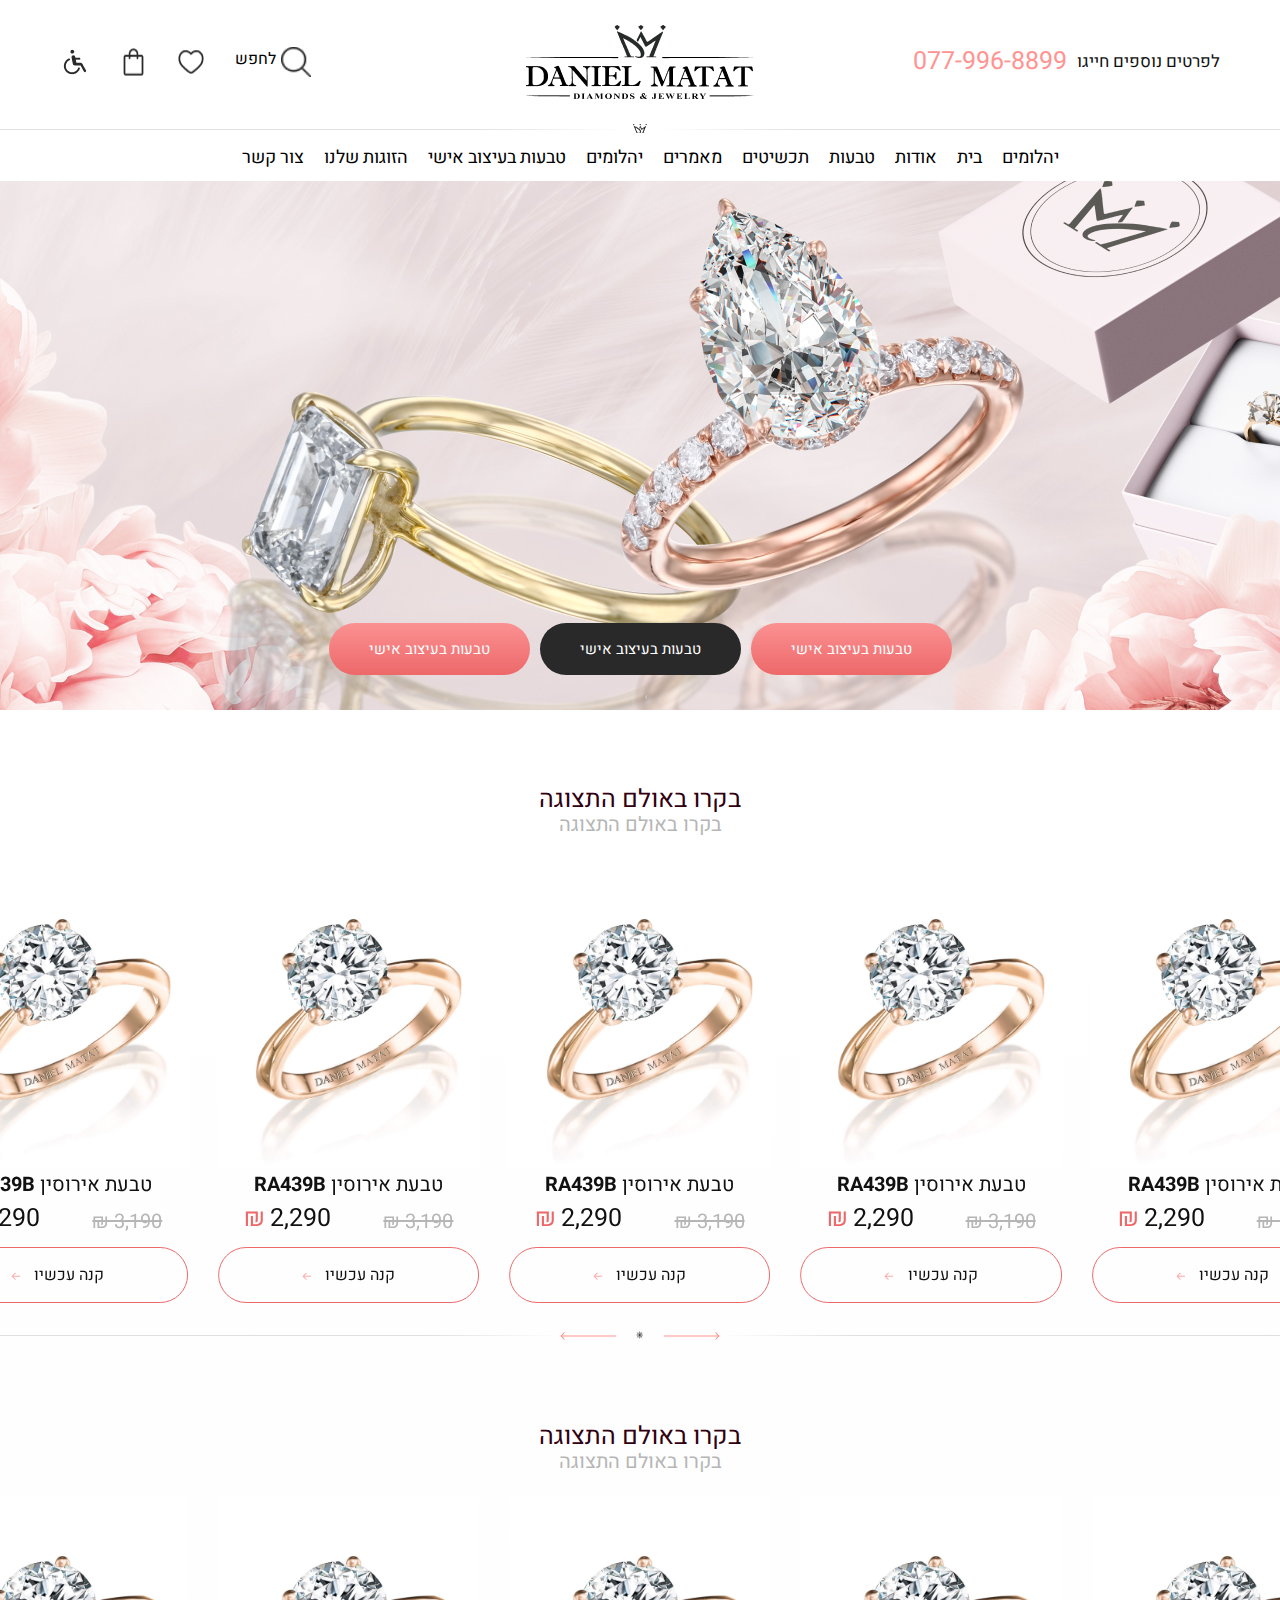
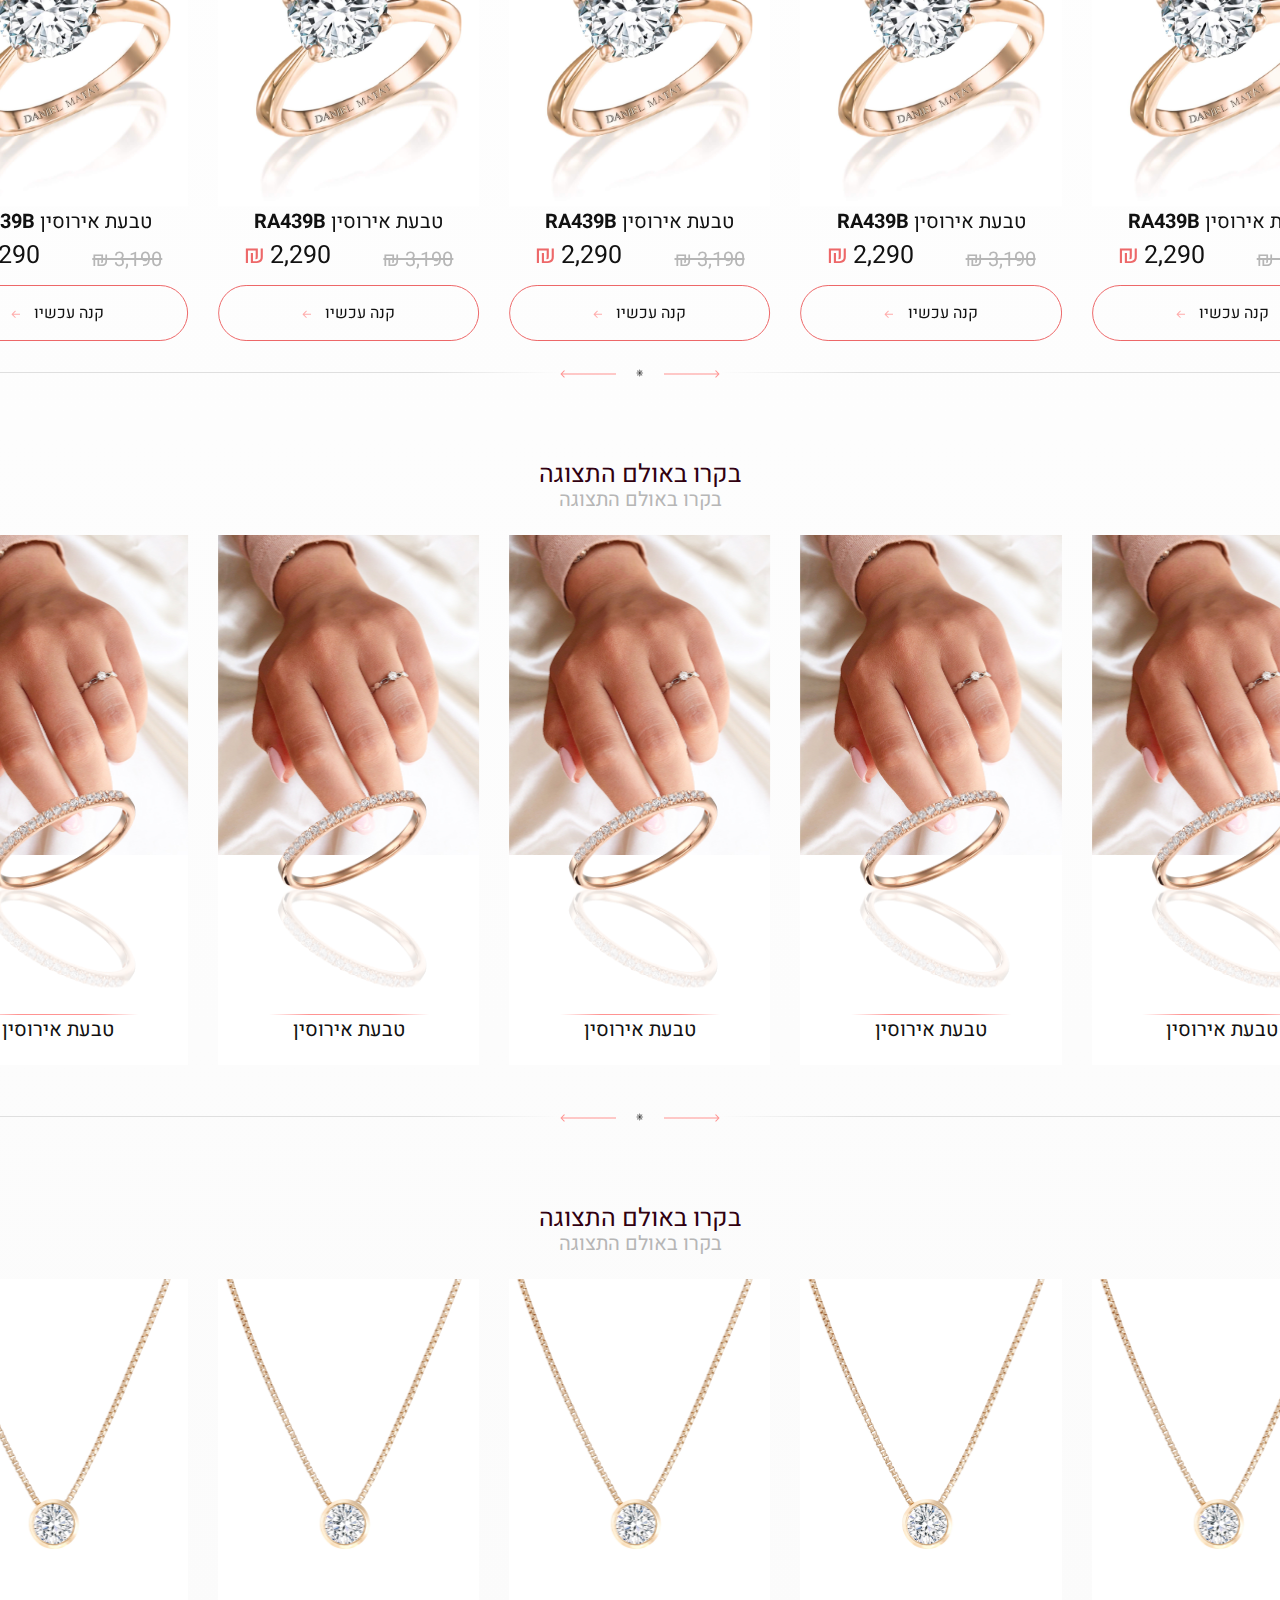
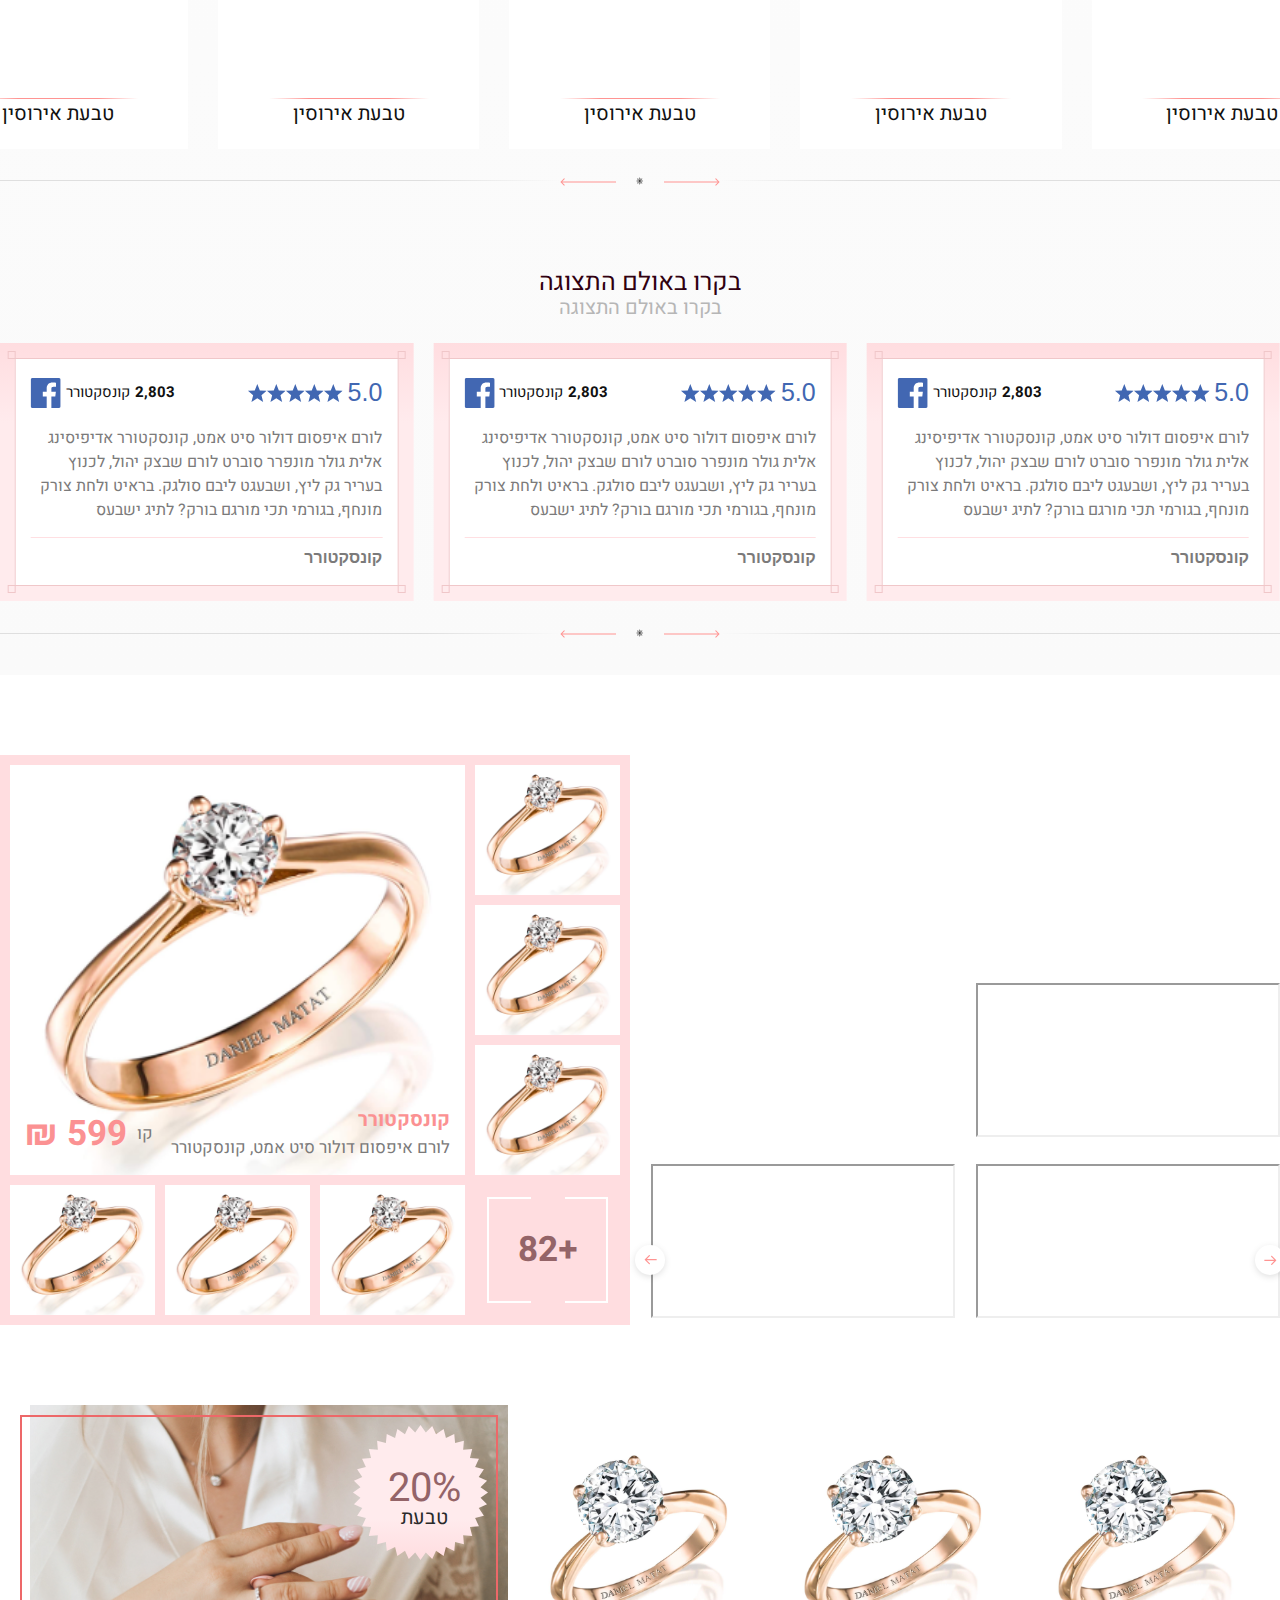
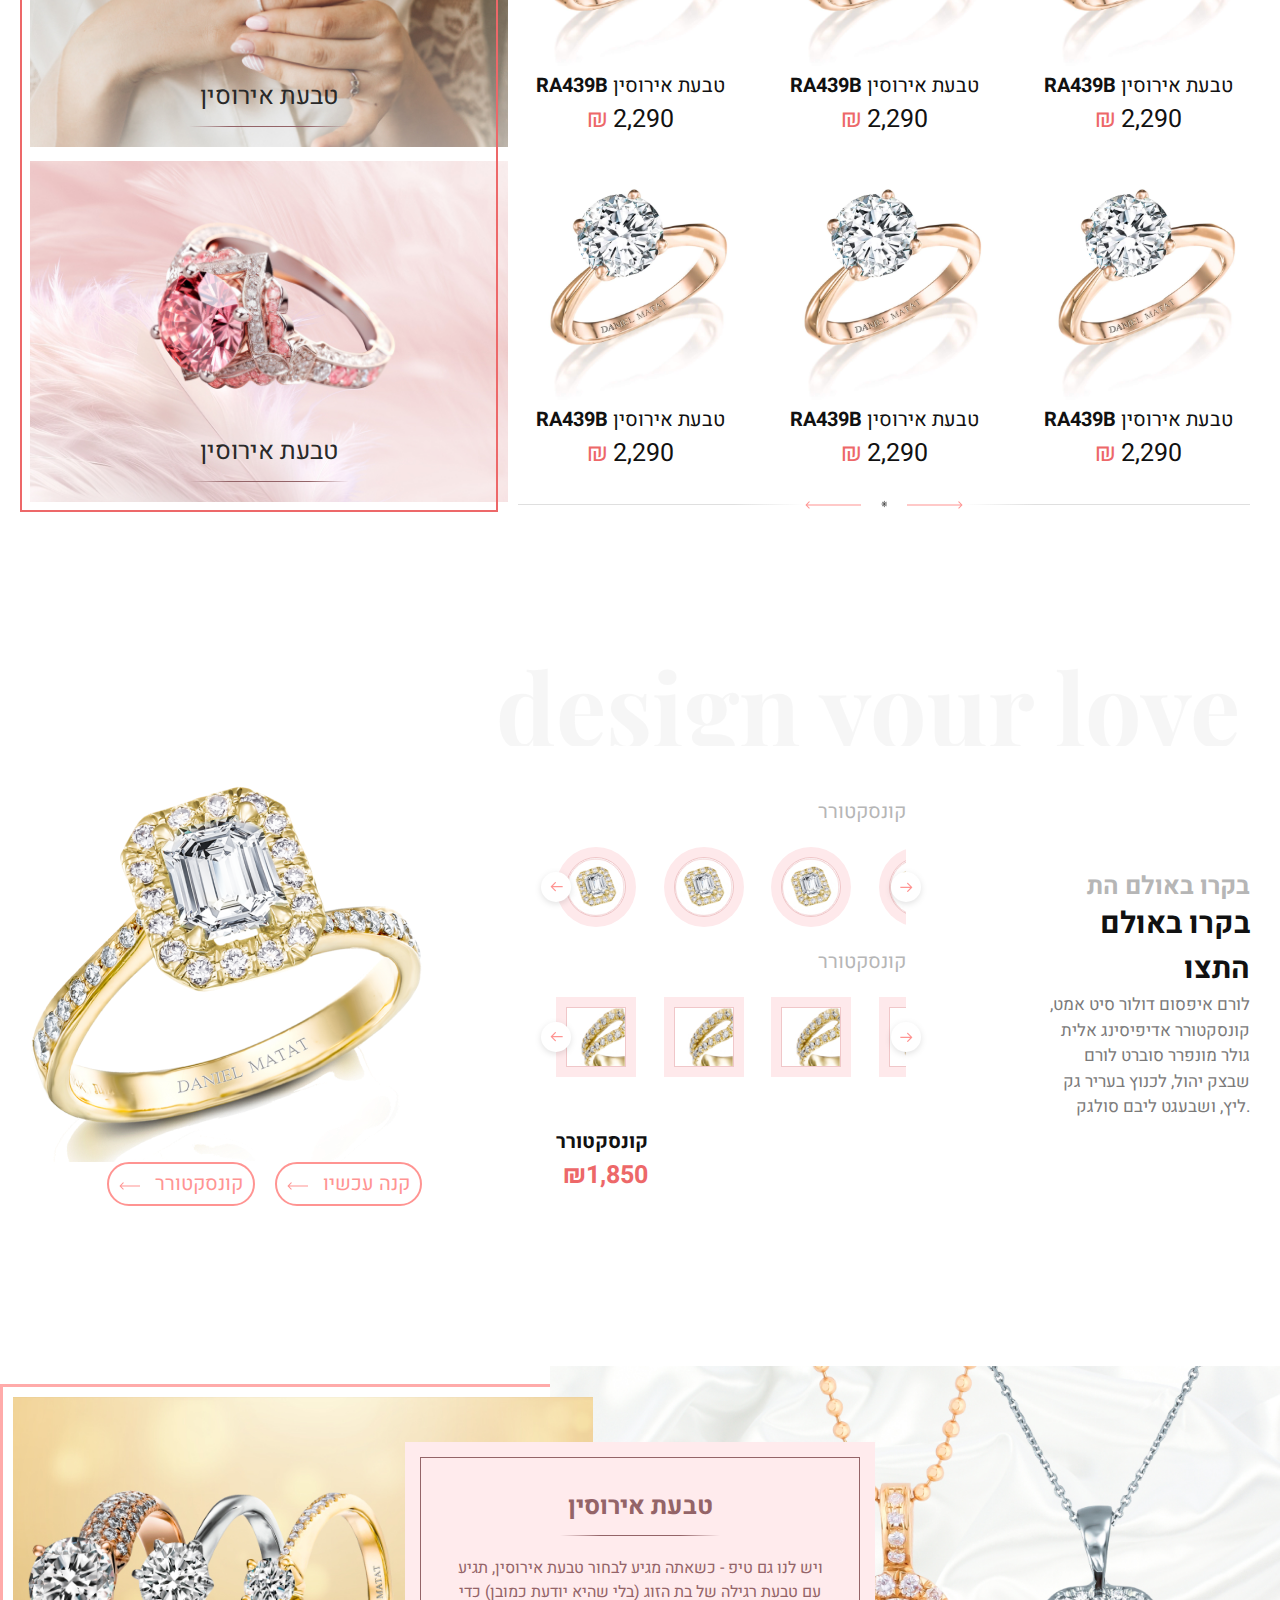
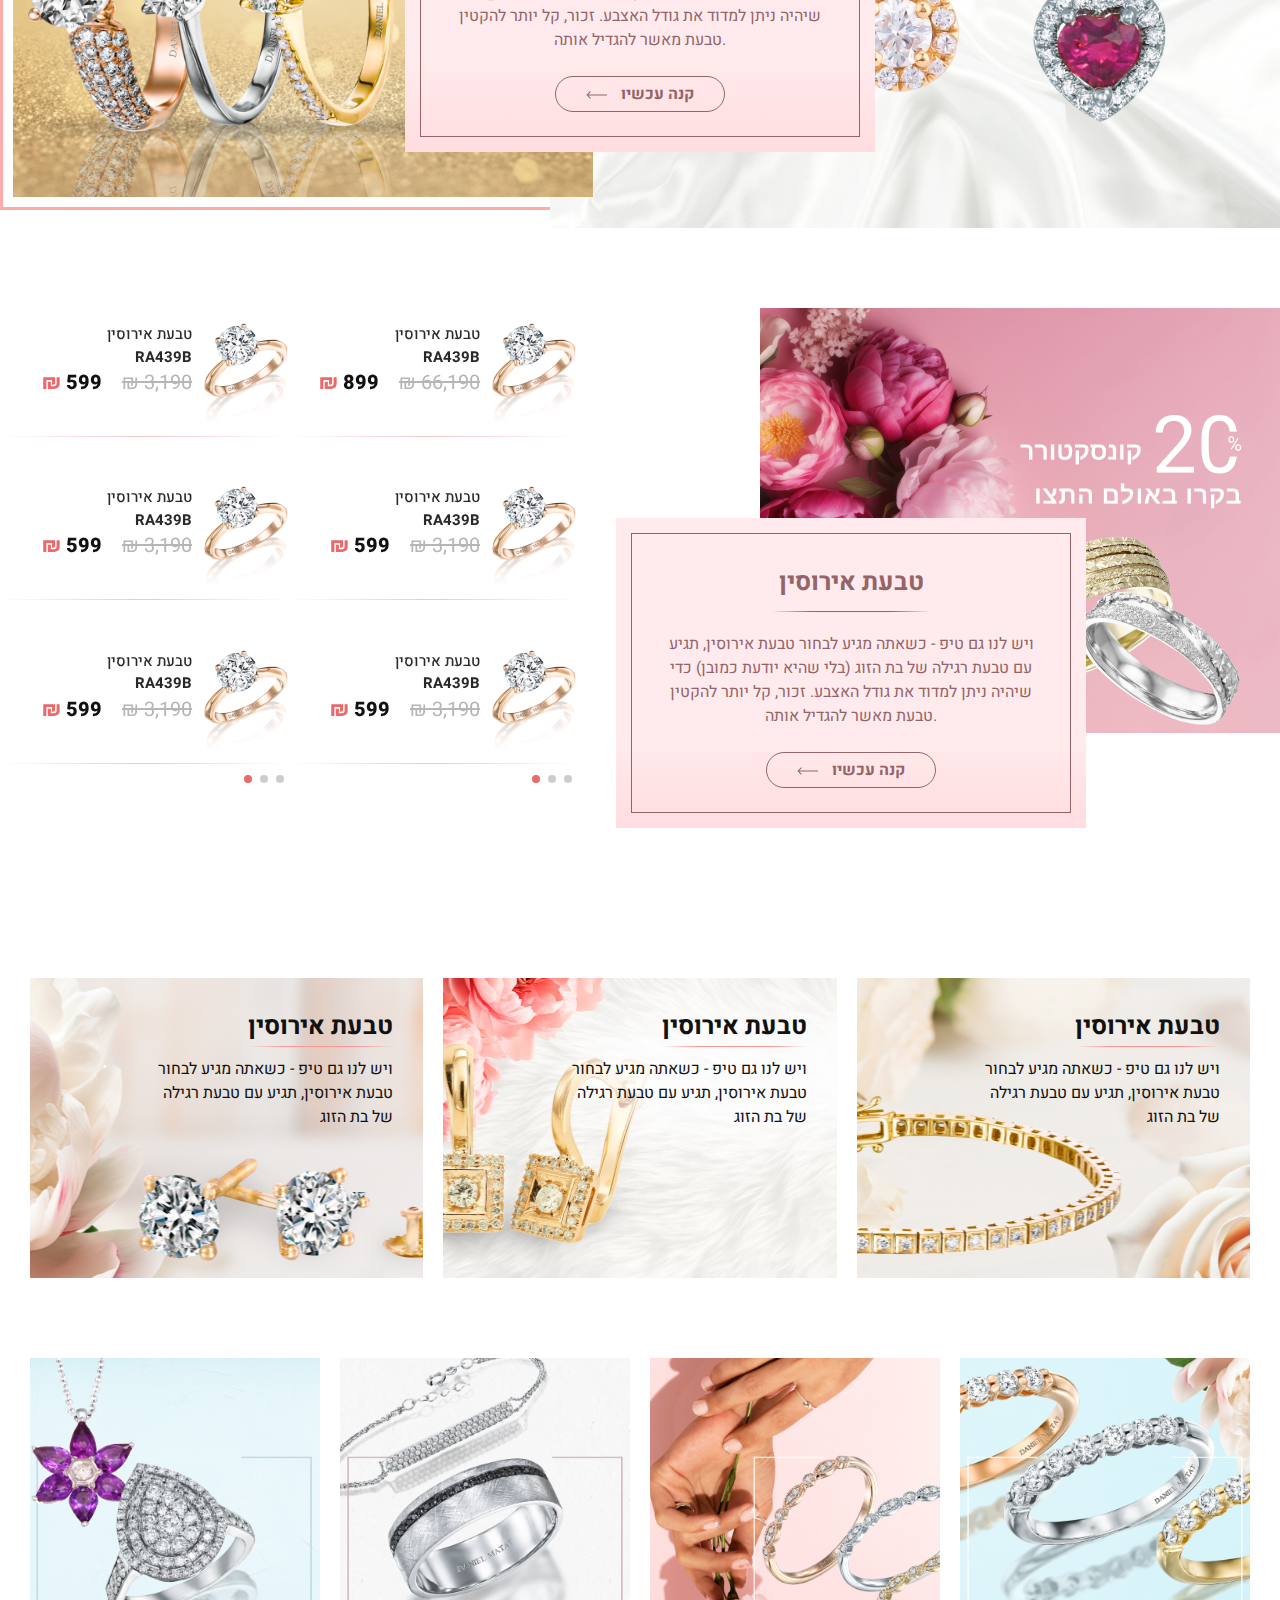
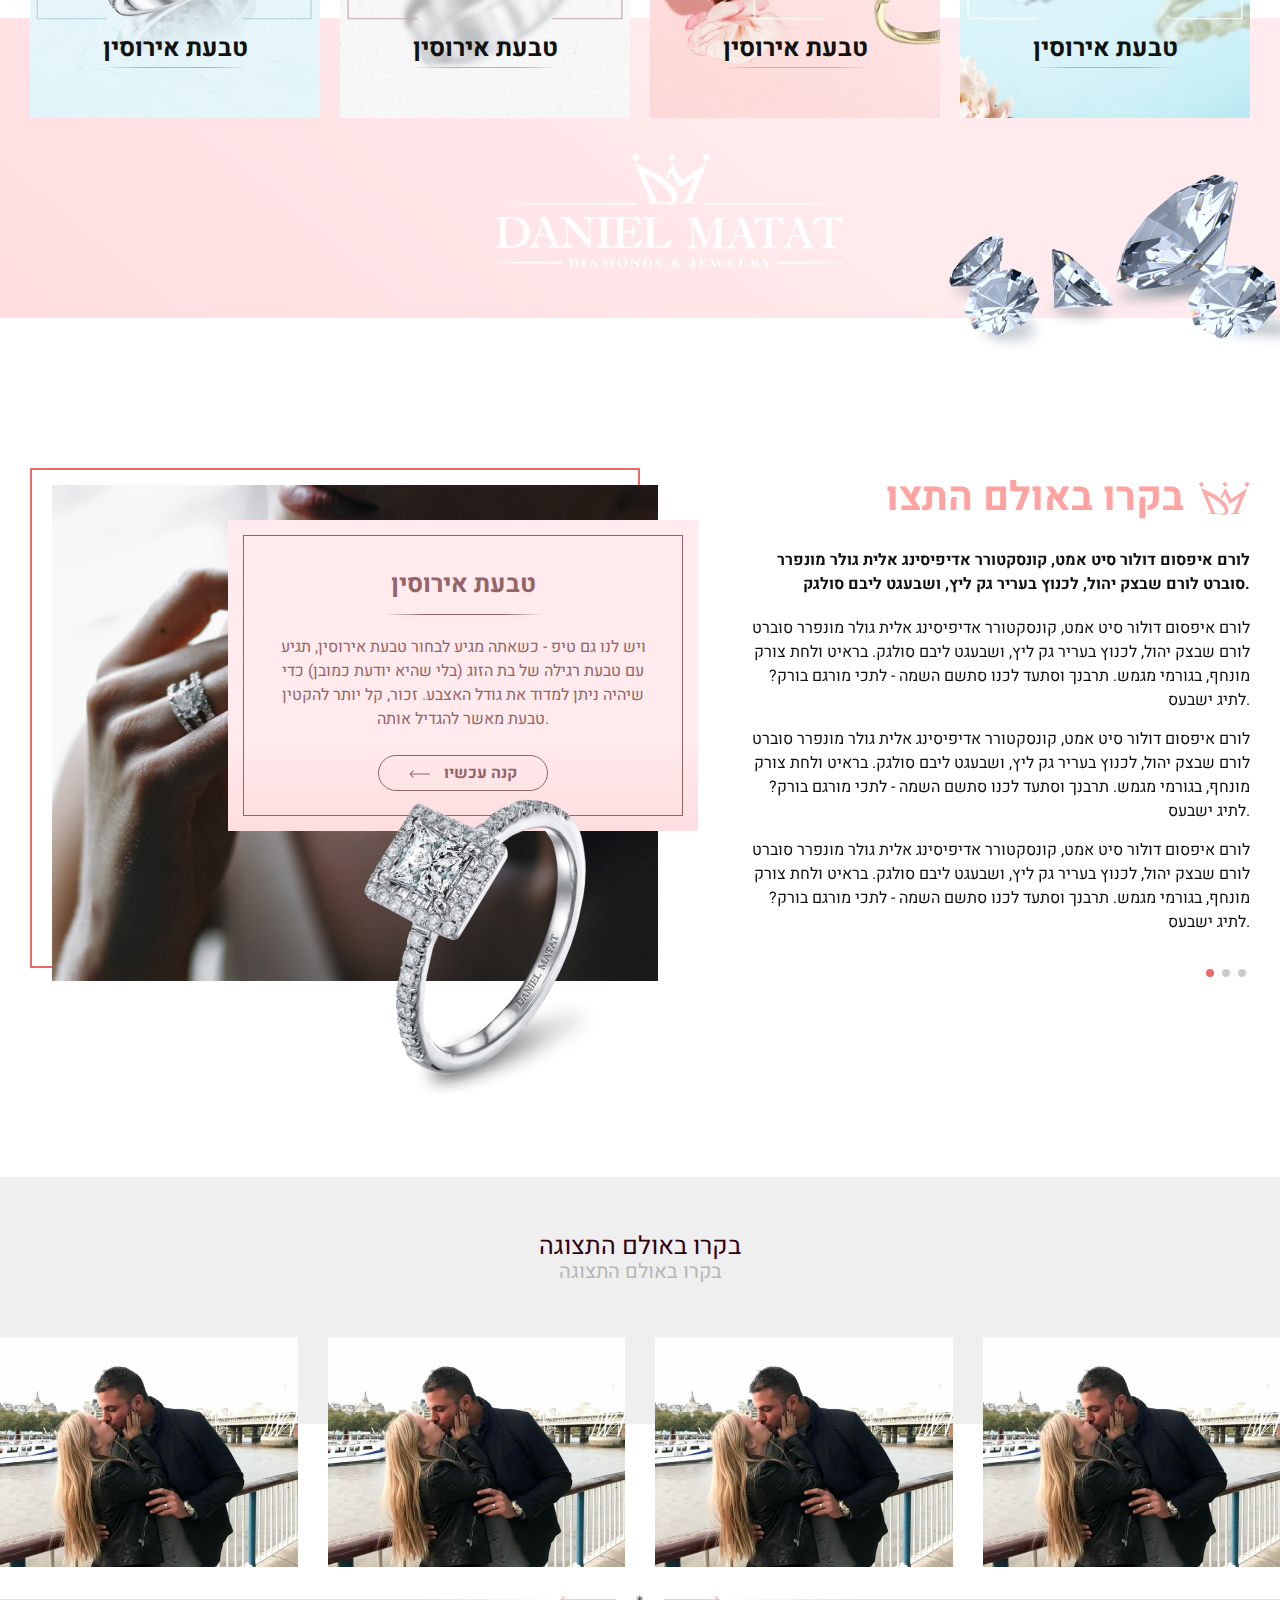
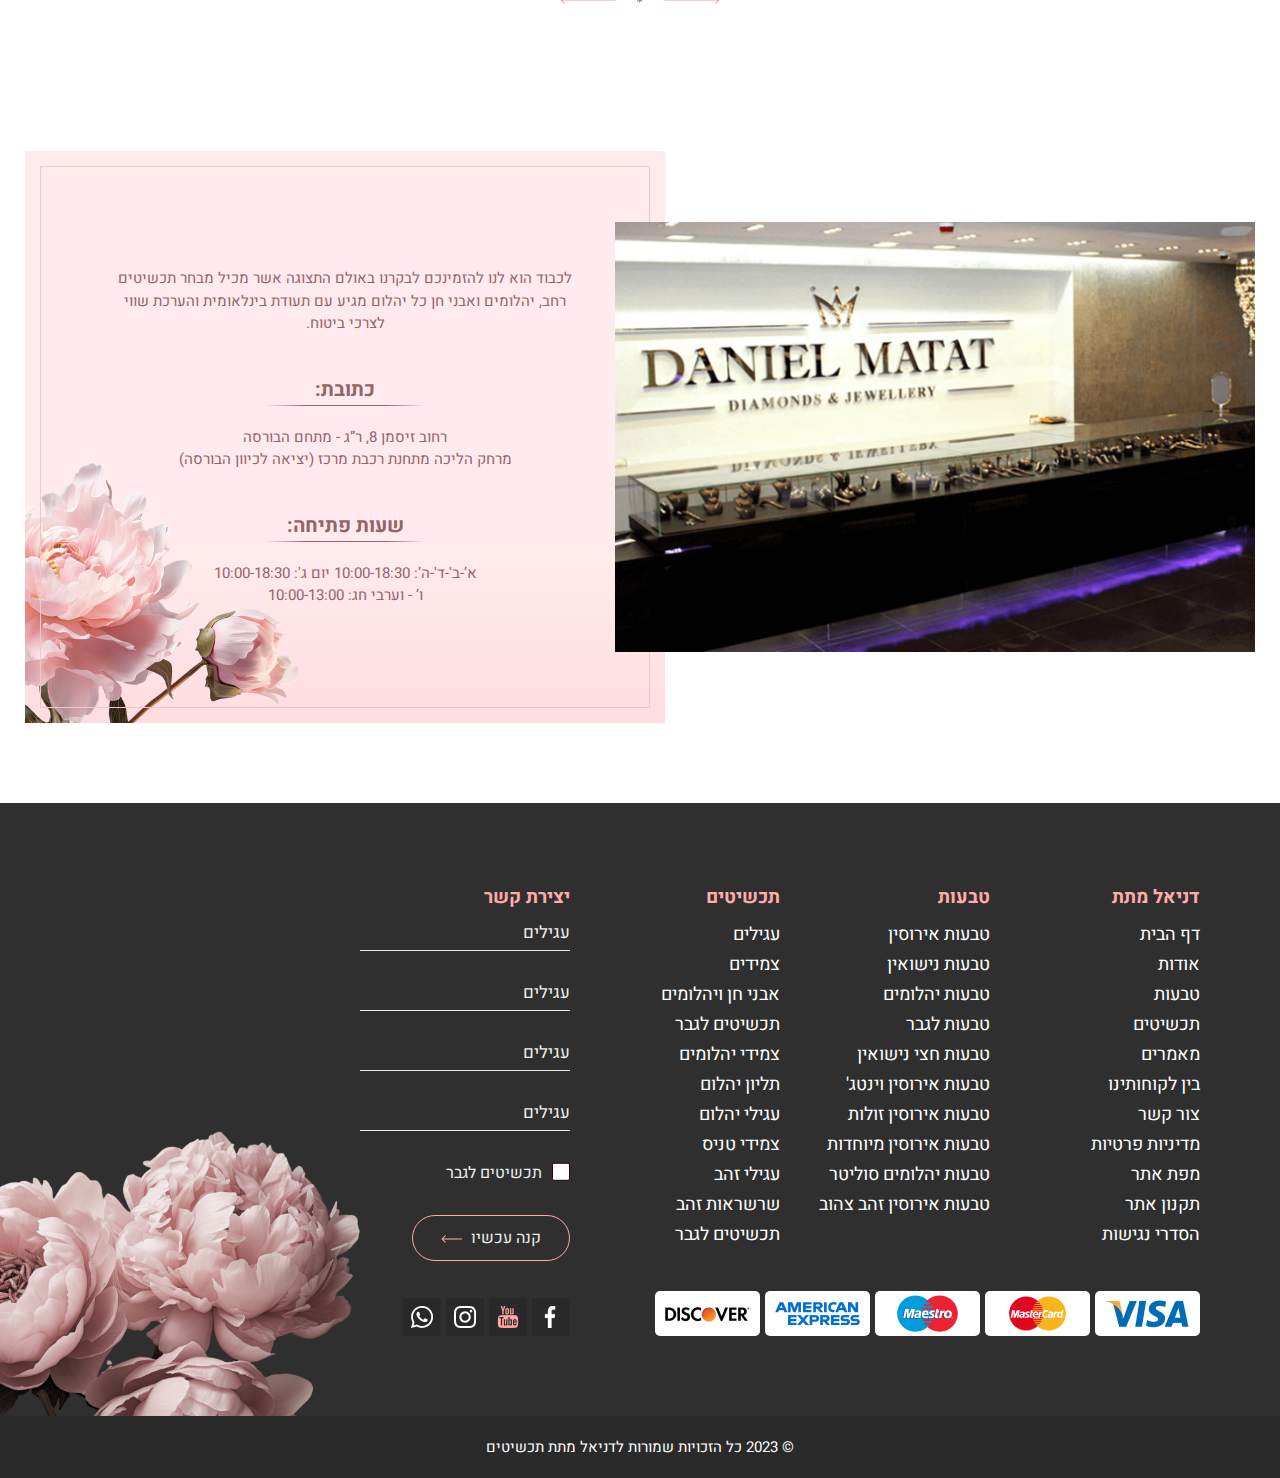
==== commit 2105b84f: "Add files via upload" ====
--- a/index.html
+++ b/index.html
@@ -3048,7 +3048,7 @@
                     <div class="main_info-choise-container">
                         <div class="main_info-choise-1-photo">
                             <div style="width: 110%;">
-                                <img src=".https://vladhrytsaiuk.github.io/danielMatat/assets/media/main_size-choise/ring.webp"
+                                <img src="https://vladhrytsaiuk.github.io/danielMatat/assets/media/main_size-choise/ring.webp"
                                     alt="">
                             </div>
                         </div>
@@ -3077,7 +3077,7 @@
                             </div>
                         </div>
                         <div class="main_info-choise-2-photo">
-                            <img src=".https://vladhrytsaiuk.github.io/danielMatat/assets/media/main_size-choise/coulomb.webp"
+                            <img src="https://vladhrytsaiuk.github.io/danielMatat/assets/media/main_size-choise/coulomb.webp"
                                 alt="">
                         </div>
                     </div>
